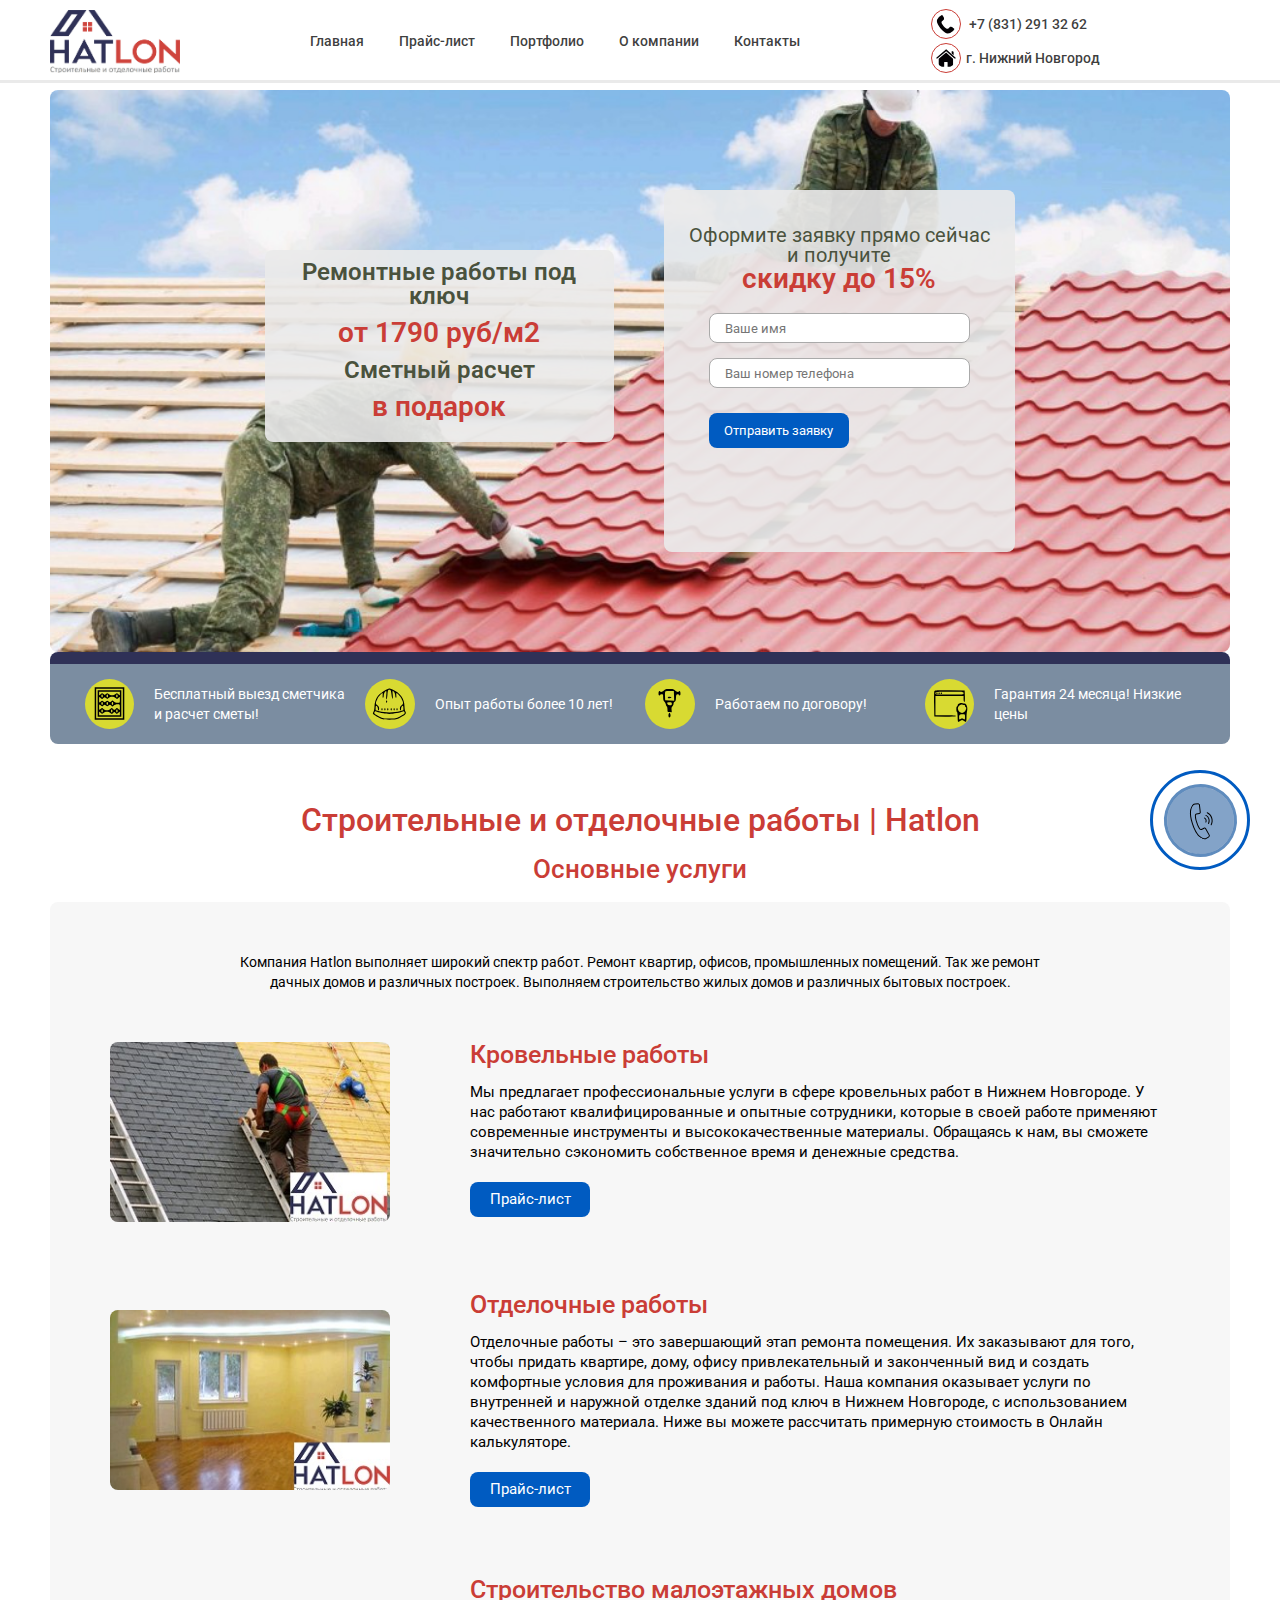
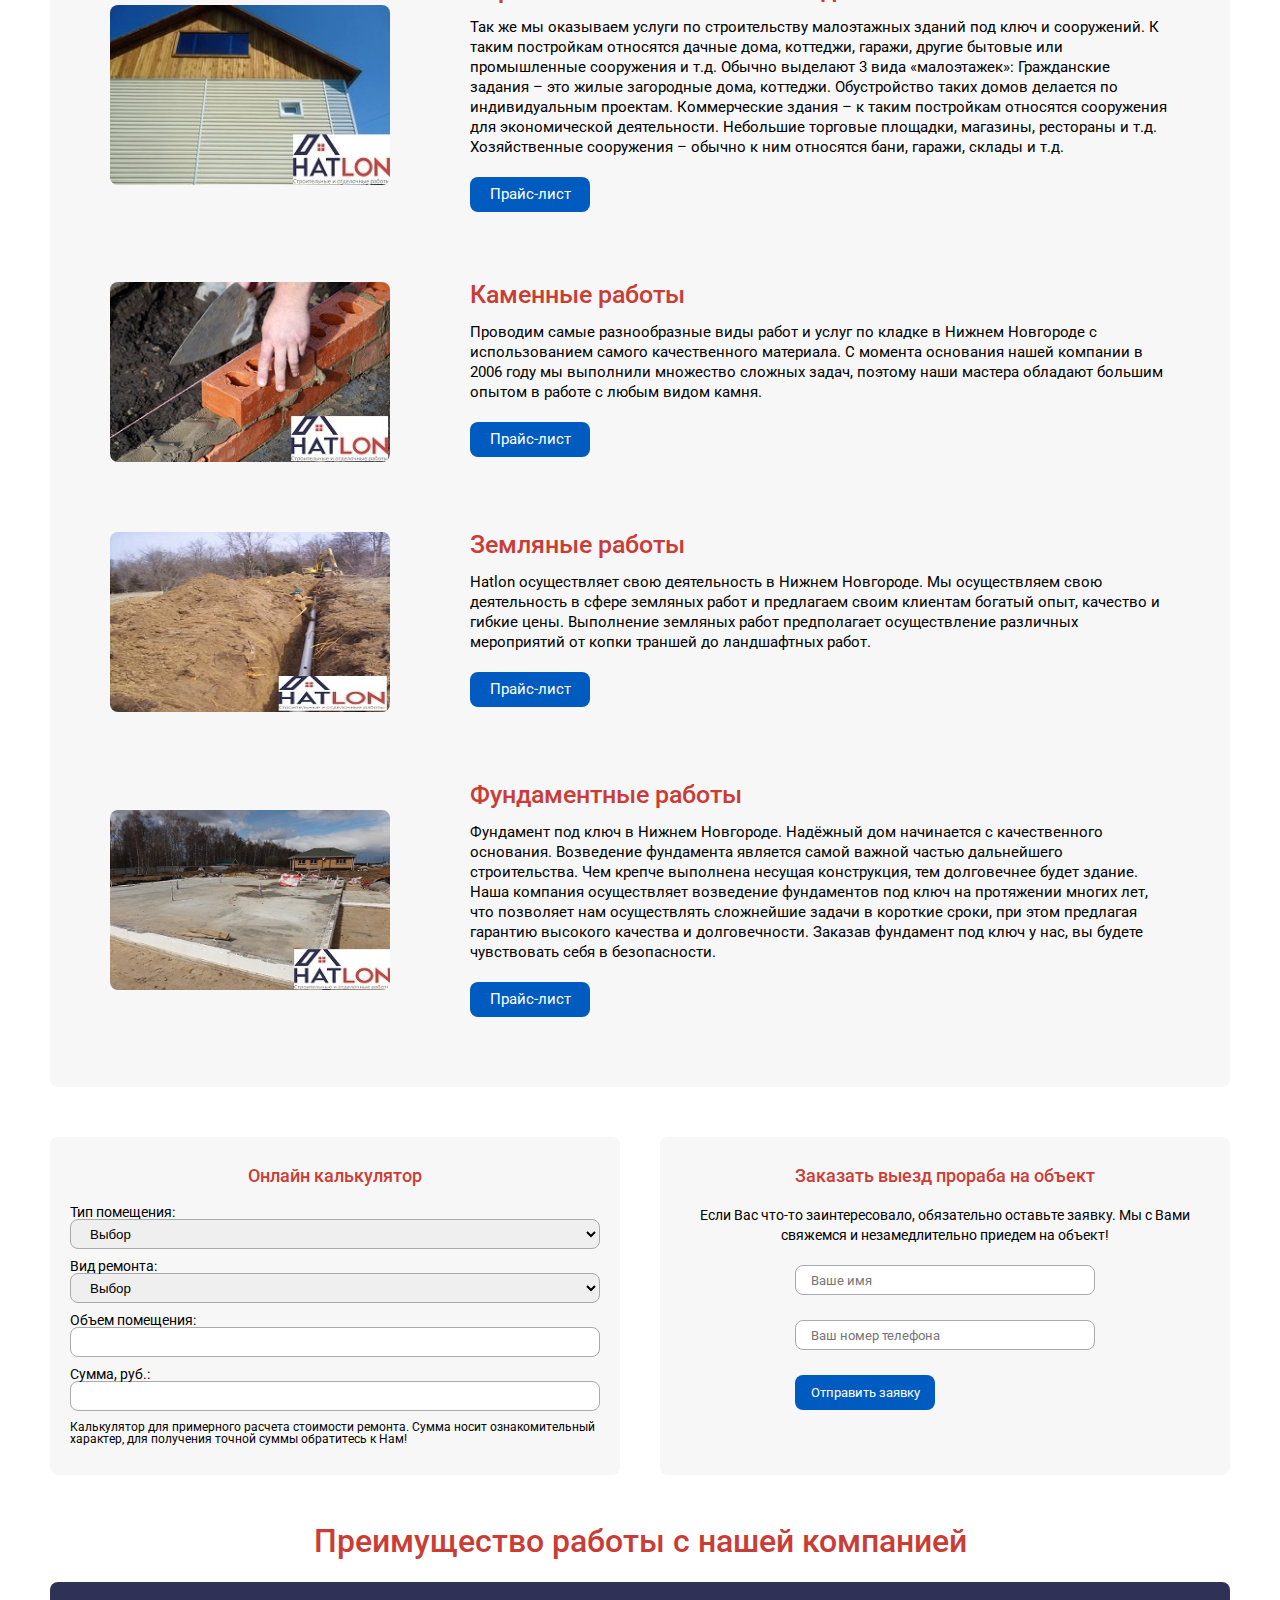
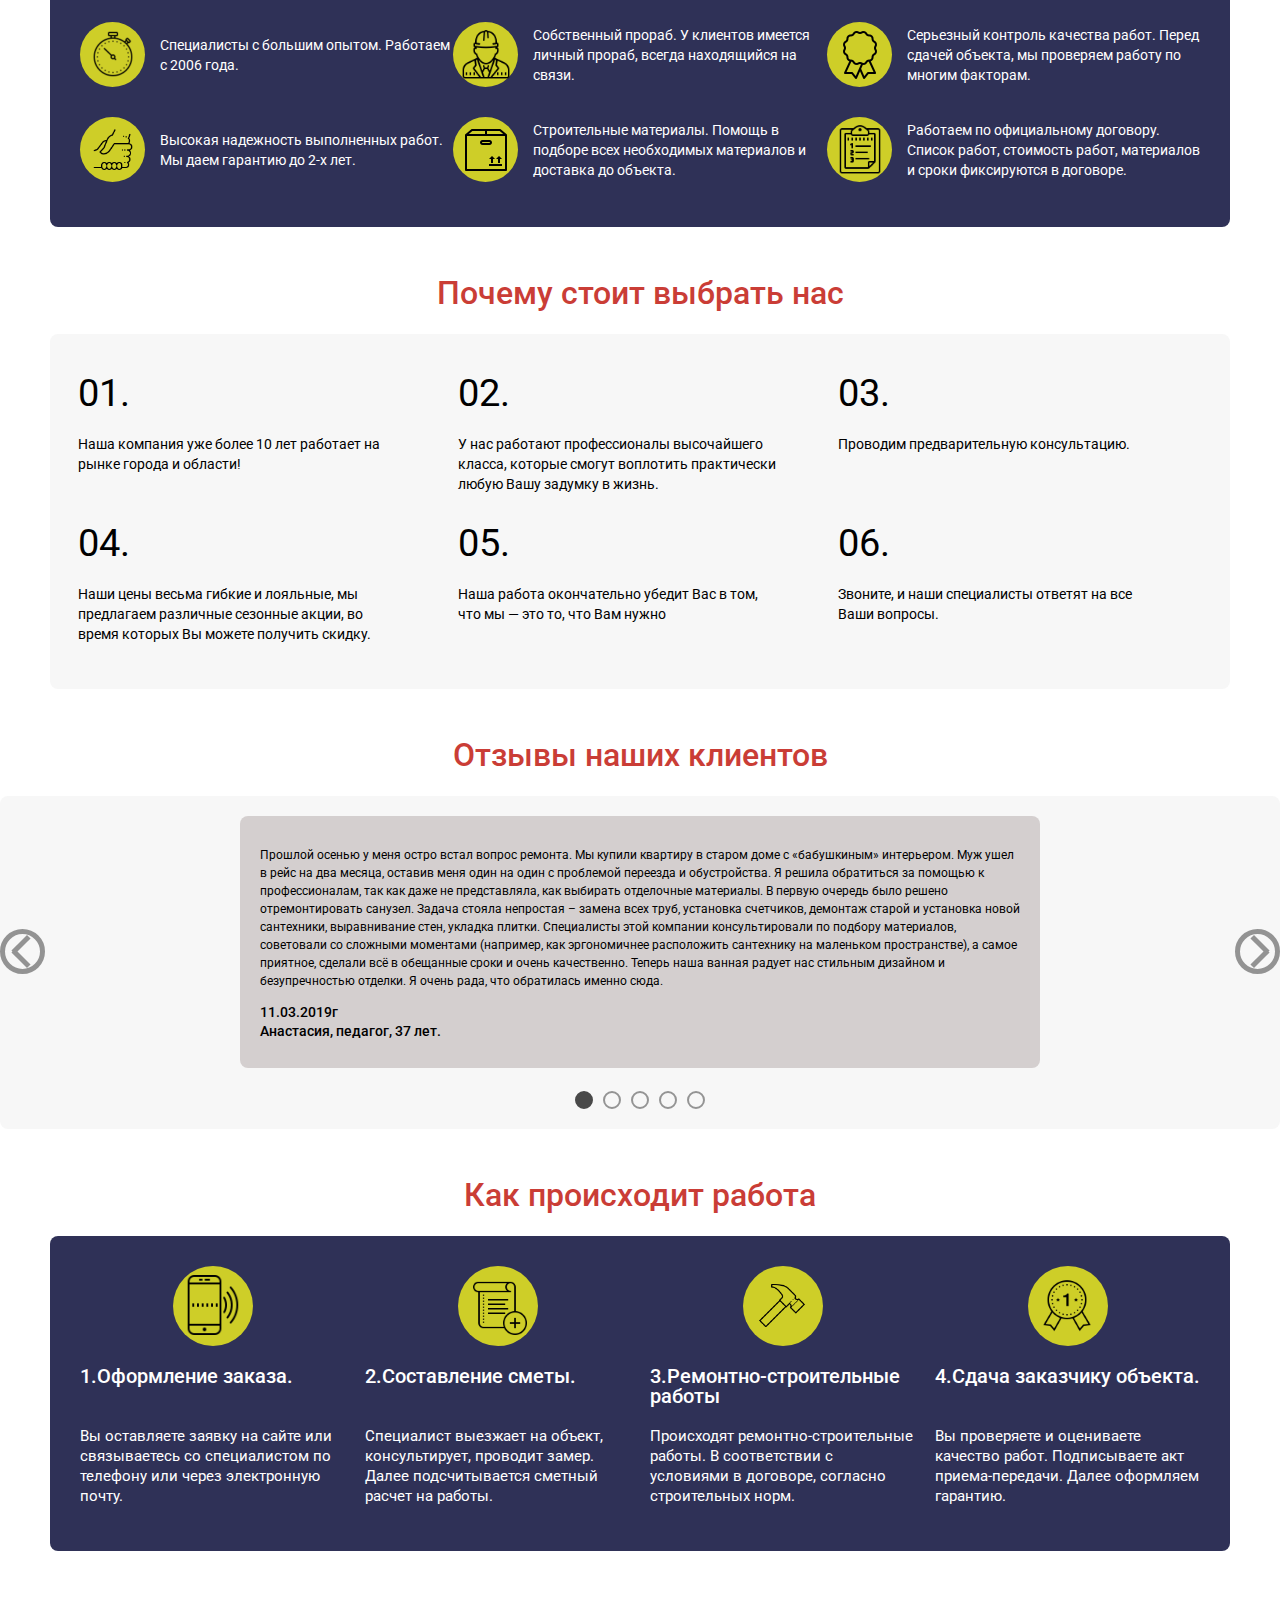
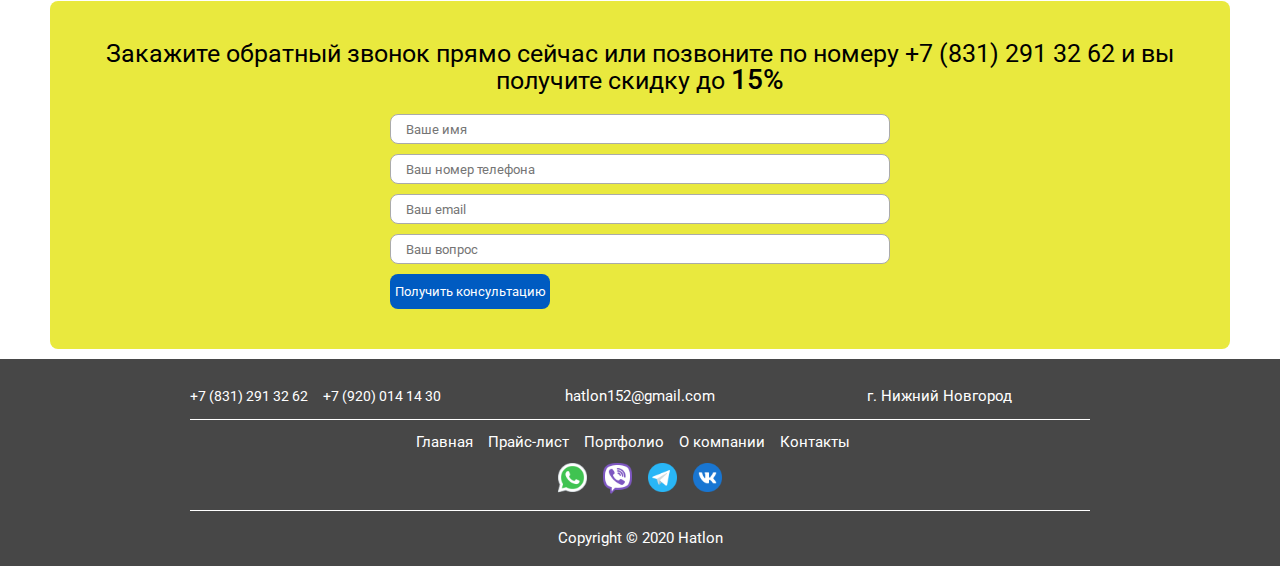
==== index.html @ 141a5c35 "new" ====
<!DOCTYPE html>
<html lang="ru">
	<head>
		<title></title>
		<meta charset="utf-8">
		<meta name="format-detection" content="telephone=no">
		<link rel="stylesheet" href="css/style.css" />
		<script type="text/javascript" src="js/script_index.js"></script>
		<meta name="viewport" content="width=device-width, initial-scale=1.0, maximum-scale=1.0, user-scalable=0">
	</head>	
	<body id="body">
		<div class="wrapper">
			<header class="header">
				<div class="container">
					<div class="header__body">
						<div class="header__logo">
							<a href="index.html"><img src="img/logo/logo.jpeg" alt="logo"></a>
						</div>
						<nav class="header__menu" id="menu">
							<ul class="header__list">
								<li class="header__link">
									<a class="hover link" href="/">Главная</a>
								</li>
								<li class="header__link">
									<a class="hover link" href="prays-list.html">Прайс-лист</a>
									<span class="header__arrow"></span>
									<div class="header__sub-list">
										<ul class="header__sub-menu">
											<li>
												<a class="hover header__sub-link link" href="">Отделочные работы</a>
											</li>
											<li>
												<a class="hover header__sub-link link" href="">Кровельные работы</a>
											</li>
											<li>
												<a class="hover header__sub-link link" href="">Земляные работы</a>
											</li>
											<li>
												<a class="hover header__sub-link link" href="fundamentnyie-rabotyi.html">Фундаментные работы</a>
											</li>
											<li>
												<a class="hover header__sub-link link" href="">Каменные работы</a>
											</li>
											<li>
												<a class="hover header__sub-link link" href="">Строительство малоэтажных домов</a>
											</li>
										</ul>
									</div>
								</li>
								<li class="header__link">
									<a class="hover link" href="#">Портфолио</a>
								</li>
								<li class="header__link">
									<a class="hover link" href="o-kompanii.html">О компании</a>
								</li>
								<li class="header__link">
									<a class="hover link" href="kontaktyi.html">Контакты</a>
								</li>
							</ul>
						</nav>
						<div class="header__contact">
							<div class="header__tel">
								<a href="tel:+7 831 291 32 62"><img src="img/icons/header/tel.svg" alt=""></a>
								<a class="hover" href="tel:+7 831 291 32 62">+7 (831) 291 32 62</a>
							</div>
							<div class="header__address">
								<img src="img/icons/header/home.svg" alt="">
								<address class="hover">г. Нижний Новгород</address>
							</div>
						</div>
						<div class="header__burger" id="burger">
							<span></span>
						</div>
					</div>
				</div>
			</header>
			<section class="promo">
				<div class="container">
					<div class="promo__content" id="show">
						<div class="promo__body">
							<div class="promo__text">
								<h3>Ремонтные работы под ключ <br><span>от 1790 руб/м2</span> <br> Сметный расчет <br><span>в подарок</span></h3>
							</div>
							<div class="promo__form">
								<div class="form__title">
									<h3>
										Оформите заявку прямо сейчас и получите<br> <span>скидку до 15%</span>
									</h3>
								</div>
								<form action="#" class="form__body">
									<input type="text" class="form__name" placeholder="Ваше имя">
									<input type="tell" class="form__tell" placeholder="Ваш номер телефона">
									<button class="form__btn">Отправить заявку</button>
								</form>
							</div>
						</div>
					</div>
					<div class="promo__bottom">
						<div class="promo__item">
							<div class="promo__icon">
								<img src="img/header/02.svg" alt="">
							</div>
							<div class="promo__description">
								<p>Бесплатный выезд сметчика и расчет сметы!</p>
							</div>
						</div>
						<div class="promo__item">
							<div class="promo__icon">
								<img src="img/header/03.svg" alt="">
							</div>
							<div class="promo__description">
								<p>Опыт работы более 10 лет!</p>
							</div>
						</div>
						<div class="promo__item">
							<div class="promo__icon">
								<img src="img/header/04.svg" alt="">
							</div>
							<div class="promo__description">
								<p>Работаем по договору!</p>
							</div>
						</div>
						<div class="promo__item">
							<div class="promo__icon">
								<img src="img/header/05.svg" alt="">
							</div>
							<div class="promo__description">
								<p>Гарантия 24 месяца! Низкие цены</p>
							</div>
						</div>
					</div>
				</div>
			</section>
			<div class="сallBack" id="сallBack">
				<div class="callBack__body" id="сallBackBody">
					<img src="img/call.svg" alt="">
				</div>
				<form class="сallBack__form" action="">
					<label for="сallBack__name">Ваше имя</label>
					<input id="сallBack__name" type="text" placeholder="Имя">
					<label for="сallBack__phone">Ваше имя</label>
					<input id="сallBack__phone" type="number" placeholder="+7 (000) 000-00-00">
					<button class="сallBack__btn">Заказать звонок</button>
				</form>
			</div>					<section class="services">
						<div class="container">
							<div class="services__title-h1">
								<h1 class="title">Строительные и отделочные работы | Hatlon</h1>
							</div>
							<div class="services__title">
								<a href="#">
									<h2 class="title">Основные услуги</h2>
								</a>
							</div>
							<div class="services__content">
								<p class="services__text">Компания Hatlon выполняет широкий спектр работ. Ремонт квартир, офисов, промышленных помещений. Так же ремонт дачных
									домов и различных построек. Выполняем строительство жилых домов и различных бытовых построек.</p>
								
								<div class="services__item">
									<div class="services-item__image">
										<a href=""><img src="img/services/01.png" alt="img"></a>
									</div>
									<div class="services-item__body">
										<div class="services-item__title">
											<a href="#">
												<h3 class="title">Кровельные работы</h3>
											</a>
										</div>
										<div class="services-item__text">
											<p>Мы предлагает профессиональные услуги в сфере кровельных работ в Нижнем Новгороде. У нас работают квалифицированные и
											опытные сотрудники, которые в своей работе применяют современные инструменты и высококачественные материалы. Обращаясь к
											нам, вы сможете значительно сэкономить собственное время и денежные средства.</p>
										</div>
										<div class="services-item__link">
											<a href="#">Прайс-лист</a>
										</div>
									</div>
								</div>
								<div class="services__item">
									<div class="services-item__image">
										<a href=""><img src="img/services/02.png" alt="img"></a>
									</div>
									<div class="services-item__body">
										<div class="services-item__title">
											<a href="#">
												<h3 class="title">Отделочные работы</h3>
											</a>
										</div>
										<div class="services-item__text">
											<p>Отделочные работы – это завершающий этап ремонта помещения. Их заказывают для того, чтобы придать квартире, дому, офису
											привлекательный и законченный вид и создать комфортные условия для проживания и работы. Наша компания оказывает услуги
											по внутренней и наружной отделке зданий под ключ в Нижнем Новгороде, с использованием качественного материала. Ниже вы
											можете рассчитать примерную стоимость в Онлайн калькуляторе.</p>
										</div>
										<div class="services-item__link">
											<a href="#">Прайс-лист</a>
										</div>
									</div>
								</div>
								<div class="services__item">
									<div class="services-item__image">
										<a href=""><img src="img/services/03.png" alt="img"></a>
									</div>
									<div class="services-item__body">
										<div class="services-item__title">
											<a href="#">
												<h3 class="title">Строительство малоэтажных домов</h3>
											</a>
										</div>
										<div class="services-item__text">
											<p>Так же мы оказываем услуги по строительству малоэтажных зданий под ключ и сооружений. К таким постройкам относятся
											дачные дома, коттеджи, гаражи, другие бытовые или промышленные сооружения и т.д. Обычно выделают 3 вида «малоэтажек»:
											
											Гражданские задания – это жилые загородные дома, коттеджи. Обустройство таких домов делается по индивидуальным проектам.
											Коммерческие здания – к таким постройкам относятся сооружения для экономической деятельности. Небольшие торговые
											площадки, магазины, рестораны и т.д.
											Хозяйственные сооружения – обычно к ним относятся бани, гаражи, склады и т.д.</p>
										</div>
										<div class="services-item__link">
											<a href="#">Прайс-лист</a>
										</div>
									</div>
								</div>
								<div class="services__item">
									<div class="services-item__image">
										<a href=""><img src="img/services/04.png" alt="img"></a>
									</div>
									<div class="services-item__body">
										<div class="services-item__title">
											<a href="#">
												<h3 class="title">Каменные работы</h3>
											</a>
										</div>
										<div class="services-item__text">
											<p>Проводим самые разнообразные виды работ и услуг по кладке в Нижнем Новгороде с использованием самого качественного
											материала. С момента основания нашей компании в 2006 году мы выполнили множество сложных задач, поэтому наши мастера
											обладают большим опытом в работе с любым видом камня.</p>
										</div>
										<div class="services-item__link">
											<a href="#">Прайс-лист</a>
										</div>
									</div>
								</div>
								<div class="services__item">
									<div class="services-item__image">
										<a href=""><img src="img/services/05.png" alt="img"></a>
									</div>
									<div class="services-item__body">
										<div class="services-item__title">
											<a href="#">
												<h3 class="title">Земляные работы</h3>
											</a>
										</div>
										<div class="services-item__text">
											<p>Hatlon осуществляет свою деятельность в Нижнем Новгороде. Мы осуществляем свою деятельность в сфере земляных работ и
											предлагаем своим клиентам богатый опыт, качество и гибкие цены. Выполнение земляных работ предполагает осуществление
											различных мероприятий от копки траншей до ландшафтных работ.</p>
										</div>
										<div class="services-item__link">
											<a href="#">Прайс-лист</a>
										</div>
									</div>
								</div>
								<div class="services__item">
									<div class="services-item__image">
										<a href=""><img src="img/services/06.png" alt="img"></a>
									</div>
									<div class="services-item__body">
										<div class="services-item__title">
											<a href="#">
												<h3 class="title">Фундаментные работы</h3>
											</a>
										</div>
										<div class="services-item__text">
											<p>Фундамент под ключ в Нижнем Новгороде. Надёжный дом начинается с качественного основания. Возведение фундамента является
											самой важной частью дальнейшего строительства. Чем крепче выполнена несущая конструкция, тем долговечнее будет здание.
											Наша компания осуществляет возведение фундаментов под ключ на протяжении многих лет, что позволяет нам осуществлять
											сложнейшие задачи в короткие сроки, при этом предлагая гарантию высокого качества и долговечности. Заказав фундамент под
											ключ у нас, вы будете чувствовать себя в безопасности.</p>
										</div>
										<div class="services-item__link">
											<a href="#">Прайс-лист</a>
										</div>
									</div>
								</div>
							</div>
						</div>
					</section>
					<section class="calculator">
						<div class="container">
							<div class="calculator__container">
								<div class="calculator__calc">
									<div class="calc__title">
										<h4 class="title">Онлайн калькулятор</h4>
									</div>
									<label for="room">Тип помещения:</label>
									<select class="calc__select" id="room">
										<option value="0" vt='Выбор' data-i='0'>Выбор</option>
										<option value="80" vt='Офис' data-i='1'>Офис</option>
										<option value="100" vt='Новостройка' data-i='2'>Новостройка</option>
										<option value="90" vt='Коттедж' data-i='3'>Коттедж</option>
										<option value="130" vt='Вторичный рынок' data-i='4'>Вторичный рынок</option>
									</select>
									<label for="repair">Вид ремонта:</label>
									<select class="calc__select" id="repair">
										<option value="0" vt='Выбор' data-i='0'>Выбор</option>
										<option value="4500" vt='Капитальный' data-i='1'>Капитальный</option>
										<option value="3000" vt='Косметический' data-i='2'>Косметический</option>
									</select>
									<label for="volume">Объем помещения:</label>
									<input class="calc__input" type="number" id="volume">
									<label for="sum">Сумма, руб.:</label>
									<input class="calc__input" type="number" id="sum" readonly>
									<p class="calc__text">Калькулятор для примерного расчета стоимости ремонта. Сумма носит ознакомительный характер, для получения точной
										суммы
										обратитесь к Нам!</p>
								</div>
								<div class="calculator__form">
									<div class="calculator__title">
										<h4 class="title">Заказать выезд прораба на объект</h4>
									</div>
									<p>Если Вас что-то заинтересовало, обязательно оставьте заявку. Мы с Вами свяжемся и незамедлительно приедем на
										объект!</p>
									<form class="calculator__body">
										<input type="text" class="calculator__input-name" placeholder="Ваше имя">
										<input type="text" class="calculator__input-nom" placeholder="Ваш номер телефона">
										<button class="calculator__btn">Отправить заявку</button>
									</form>
								</div>
							</div>
						</div>
					</section>
					<section class="advantages">
						<div class="container">
							<div class="advantages__title">
								<h2 class="title">Преимущество работы с нашей компанией</h2>
							</div>
							<div class="advantages__body">
								<div class="advantages__icon">
									<div class="advantages__image">
										<img src="img/advantages/01.png" alt="">
									</div>
									<div class="advantages__text">
										<p>Специалисты с большим опытом. Работаем с 2006 года.</p>
									</div>
								</div>
								<div class="advantages__icon">
									<div class="advantages__image">
										<img src="img/advantages/02.png" alt="">
									</div>
									<div class="advantages__text">
										<p>Собственный прораб. У клиентов имеется личный прораб, всегда находящийся на связи.</p>
									</div>
								</div>
								<div class="advantages__icon">
									<div class="advantages__image">
										<img src="img/advantages/03.png" alt="">
									</div>
									<div class="advantages__text">
										<p>Серьезный контроль качества работ. Перед сдачей объекта, мы проверяем работу по многим факторам.</p>
									</div>
								</div>
								<div class="advantages__icon">
									<div class="advantages__image">
										<img src="img/advantages/04.png" alt="">
									</div>
									<div class="advantages__text">
										<p>Высокая надежность выполненных работ. Мы даем гарантию до 2-х лет.</p>
									</div>
								</div>
								<div class="advantages__icon">
									<div class="advantages__image">
										<img src="img/advantages/05.png" alt="">
									</div>
									<div class="advantages__text">
										<p>Строительные материалы. Помощь в подборе всех необходимых материалов и доставка до объекта.</p>
									</div>
								</div>
								<div class="advantages__icon">
									<div class="advantages__image">
										<img src="img/advantages/06.png" alt="">
									</div>
									<div class="advantages__text">
										<p>Работаем по официальному договору. Список работ, стоимость работ, материалов и сроки фиксируются в договоре.</p>
									</div>
								</div>
							</div>
						</div>
					</section>
					<section class="whyAreWe">
						<div class="container">
							<div class="whyAreWe__title">
								<h2 class="title">Почему стоит выбрать нас</h2>
							</div>
							<div class="whyAreWe__body">
								<div class="whyAreWe__icon">
									<div class="whyAreWe__nomber">
										<span>01.</span>
									</div>
									<div class="whyAreWe__text">
										<p>Наша компания уже более 10 лет работает на рынке города и области!</p>
									</div>
								</div>
								<div class="whyAreWe__icon">
									<div class="whyAreWe__nomber">
										<span>02.</span>
									</div>
									<div class="whyAreWe__text">
										<p>У нас работают профессионалы высочайшего класса, которые смогут воплотить практически любую Вашу задумку в жизнь.</p>
									</div>
								</div>
								<div class="whyAreWe__icon">
									<div class="whyAreWe__nomber">
										<span>03.</span>
									</div>
									<div class="whyAreWe__text">
										<p>Проводим предварительную консультацию.</p>
									</div>
								</div>
								<div class="whyAreWe__icon">
									<div class="whyAreWe__nomber">
										<span>04.</span>
									</div>
									<div class="whyAreWe__text">
										<p>Наши цены весьма гибкие и лояльные, мы предлагаем различные сезонные акции, во время которых Вы можете получить скидку.</p>
									</div>
								</div>
								<div class="whyAreWe__icon">
									<div class="whyAreWe__nomber">
										<span>05.</span>
									</div>
									<div class="whyAreWe__text">
										<p>Наша работа окончательно убедит Вас в том, что мы — это то, что Вам нужно</p>
									</div>
								</div>
								<div class="whyAreWe__icon">
									<div class="whyAreWe__nomber">
										<span>06.</span>
									</div>
									<div class="whyAreWe__text">
										<p>Звоните, и наши специалисты ответят на все Ваши вопросы.</p>
									</div>
								</div>
							</div>
						</div>
					</section>
					<section class="reviews">
						<div class="reviews__title">
							<h2 class="title">Отзывы наших клиентов</h2>
						</div>
						<div class="reviews__body">
							<div class="reviews__btn-left">
								<span></span>
							</div>
							<div class="reviews__btn-right">
								<span></span>
							</div>
							<div class="reviews__slider">
								<div class="reviews__line">
									<div class="reviews__slide">
										<div class="reviews__item">
											<p class="reviews__text">Прошлой осенью у меня остро встал вопрос ремонта. Мы купили квартиру в старом доме с
												«бабушкиным» интерьером. Муж ушел в
												рейс на два месяца, оставив меня один на один с проблемой переезда и обустройства. Я решила обратиться за
												помощью к
												профессионалам, так как даже не представляла, как выбирать отделочные материалы. В первую очередь было решено
												отремонтировать санузел. Задача стояла непростая – замена всех труб, установка счетчиков, демонтаж старой и
												установка
												новой сантехники, выравнивание стен, укладка плитки. Специалисты этой компании консультировали по подбору
												материалов,
												советовали со сложными моментами (например, как эргономичнее расположить сантехнику на маленьком пространстве),
												а самое
												приятное, сделали всё в обещанные сроки и очень качественно. Теперь наша ванная радует нас стильным дизайном и
												безупречностью отделки. Я очень рада, что обратилась именно сюда.
											</p>
											<time>11.03.2019г</time>
											<p class="reviews__signature">
												Анастасия, педагог, 37 лет.
											</p>
										</div>
									</div>
									<div class="reviews__slide">
										<div class="reviews__item">
											<p class="reviews__text">У меня не хватает времени заниматься приусадебным участком, долгое время он стоял
												запущенным. Нужно было расчистить
												территорию от старого кустарника, выложить дорожки тротуарной плиткой, облагородить площадку перед крыльцом.
												Знакомый
												посоветовал компанию, которая предлагала ландшафтные работы любой сложности. Помимо работ на участке, мне
												предложили
												ремонт крыльца и террасы. Цена была приемлема, я согласился. В целом, всё сделали неплохо. Есть небольшие
												недочеты
												именно по ландшафтным работам, возможно, это связано со сложностью территории – очень неровная поверхность,
												много старых
												насаждений.
											</p>
											<time>20.06.2018г</time>
											<p class="reviews__signature">
												Иван, предприниматель, 48 лет.
											</p>
										</div>
									</div>
									<div class="reviews__slide">
										<div class="reviews__item">
											<p class="reviews__text">Мне нравится сотрудничать с Вашей фирмой. Обращался не один раз по поводу отделки стен в
												офисах моей компании. А недавно
												заказал ремонт фасада одного из зданий. Нужно было произвести утепление и облицовку декоративным кирпичом.
												Порадовало
												соотношение цена/качество. Сроки были соблюдены. Строители – профессионалы своего дела, обладают необходимой
												квалификацией. Менеджеры индивидуально подходят к запросам клиента. Всегда были на связи для обсуждения текущих
												вопросов, с пониманием отнеслись к просьбе сократить срок сдачи объекта, сделали для этого всё возможное.
												Спасибо!
											</p>
											<time>07.11.2018г</time>
											<p class="reviews__signature">
												Евгений, владелец автосервиса.
											</p>
										</div>
									</div>
									<div class="reviews__slide">
										<div class="reviews__item">
											<p class="reviews__text">Обращался в компанию для постройки бани в загородном доме. Задача была построить с нуля
												баню площадью около 20 м2 с
												предбанником и парилкой, проложить коммуникации. Остальным занимался сам. Материалы были частично мои, частично
												закупала
												фирма. Сразу были предложены несколько вариантов – и по планировке, и по выбору материала. Так как я сам
												немного
												разбираюсь в подобных работах, легко находил общий язык со строителями. Меня порадовало, что к моим пожеланиям
												прислушивались, учли все нюансы по теплоизоляции и вытяжке. Работа выполнена профессионально. Если какие-то
												моменты не
												устраивали, своевременно всё исправлялось и дорабатывалось. Советую всем!
											</p>
											<time>29.05.2018г</time>
											<p class="reviews__signature">
												Андрей, инженер, 52 года.
											</p>
										</div>
									</div>
									<div class="reviews__slide">
										<div class="reviews__item">
											<p class="reviews__text">Обращался в компанию для постройки бани в загородном доме. Задача была построить с нуля
												баню площадью около 20 м2 с
												предбанником и парилкой, проложить коммуникации. Остальным занимался сам. Материалы были частично мои, частично
												закупала
												фирма. Сразу были предложены несколько вариантов – и по планировке, и по выбору материала. Так как я сам
												немного
												разбираюсь в подобных работах, легко находил общий язык со строителями. Меня порадовало, что к моим пожеланиям
												прислушивались, учли все нюансы по теплоизоляции и вытяжке. Работа выполнена профессионально. Если какие-то
												моменты не
												устраивали, своевременно всё исправлялось и дорабатывалось. Советую всем!
											</p>
											<time>29.05.2018г</time>
											<p class="reviews__signature">
												Андрей, инженер, 52 года.
											</p>
										</div>
									</div>
								</div>
								<div class="reviews__dots">
									<span id="0" class="reviews__dot"></span>
									<span id="1" class="reviews__dot"></span>
									<span id="2" class="reviews__dot"></span>
									<span id="3" class="reviews__dot"></span>
									<span id="4" class="reviews__dot"></span>
								</div>
							</div>
						</div>
					</section>
					<section class="work">
	<div class="container">
		<div class="work__title-h2">
			<h2 class="title">Как происходит работа</h2>
		</div>
		<div class="work__body">
			<div class="work__item">
				<div class="work__image">
					<img src="img/work/01.png" alt="">
				</div>
				<div class="work__title">
					<p>1.Оформление заказа.</p>
				</div>
				<div class="work__text">
					<p>Вы оставляете заявку на сайте или связываетесь со специалистом по телефону или через электронную
						почту.</p>
				</div>
			</div>
			<div class="work__item">
				<div class="work__image">
					<img src="img/work/02.png" alt="">
				</div>
				<div class="work__title">
					<p>2.Составление сметы.</p>
				</div>
				<div class="work__text">
					<p>Специалист выезжает на объект, консультирует, проводит замер. Далее подсчитывается сметный расчет на
						работы.
					</p>
				</div>
			</div>
			<div class="work__item">
				<div class="work__image">
					<img src="img/work/03.png" alt="">
				</div>
				<div class="work__title">
					<p>3.Ремонтно-строительные работы</p>
				</div>
				<div class="work__text">
					<p>Происходят ремонтно-строительные работы. В соответствии с условиями в договоре, согласно строительных
						норм.
					</p>
				</div>
			</div>
			<div class="work__item">
				<div class="work__image">
					<img src="img/work/04.png" alt="">
				</div>
				<div class="work__title">
					<p>4.Сдача заказчику объекта.</p>
				</div>
				<div class="work__text">
					<p>Вы проверяете и оцениваете качество работ. Подписываете акт приема-передачи. Далее оформляем гарантию.
					</p>
				</div>
			</div>
		</div>
	</div>
					</section>
					<section class="formSection">
						<div class="container">
							<div class="formSection__body">
								<div class="formSection__title">
									<h3>Закажите обратный звонок прямо сейчас или позвоните по номеру <a href="tel:+78312913262">+7 (831) 291 32 62</a> и вы получите скидку до <span>15%</span></h3>
								</div>
								<form class="formSection__form">
									<input type="text" class="formSection__name" placeholder="Ваше имя">
									<input type="text" class="formSection__phone" placeholder="Ваш номер телефона">
									<input type="text" class="formSection__mail" placeholder="Ваш email">
									<input type="text" class="formSection__text" placeholder="Ваш вопрос">
									<button class="formSection__btn">Получить консультацию</button>
								</form>
							</div>
						</div>
					</section>
			<footer class="footer">
				<div class="container">
					<div class="footer__container">
						<div class="footer__top">
							<div class="footer__contact">
								<div class="footer__tel">
									<a class="hover" href="tel:+78312913262">+7 (831) 291 32 62</a>
									<a class="hover" href="tel:+79200141430">+7 (920) 014 14 30</a>
								</div>
								<div class="footer__mail">
									<a class="hover" href="mailto:hatlon152@gmail.com">hatlon152@gmail.com</a>
								</div>
								<div class="footer__address">
									<address class="hover">г. Нижний Новгород</address>
								</div>
							</div>
						</div>
						<div class="footer__center">
							<nav class="footer__menu">
								<ul class="footer__list">
									<li class="footer__link">
										<a class="hover" href="/">Главная</a>
									</li>
									<li class="footer__link">
										<a class="hover" href="#">Прайс-лист</a>
									</li>
									<li class="footer__link">
										<a class="hover" href="#">Портфолио</a>
									</li>
									<li class="footer__link">
										<a class="hover" href="#">О компании</a>
									</li>
									<li class="footer__link">
										<a class="hover" href="#">Контакты</a>
									</li>
								</ul>
							</nav>
							<div class="footer__messengers">
								<a href="https://api.whatsapp.com/send?phone=79200171245"><img src="img/footer/wa.png" alt=""></a>
								<a href="viber://chat?number=89200171245"><img src="img/footer/viber.png" alt=""></a>
								<a href="tg://resolve?domain=Rm12437"><img src="img/footer/tel.png" alt=""></a>
								<a href="https://vk.com/hatlon152"><img src="img/footer/vk.png" alt=""></a>
							</div>
						</div>
						<div class="footer__copy">
							<p class="hover">Copyright © 2020 Hatlon</p>
						</div>
					</div>
				</div>
			</footer>
		</div>
	</body></html>
---- css/style.css ----
@charset "UTF-8";
@import url("https://fonts.googleapis.com/css2?family=Roboto:wght@400;500;700&display=swap");
.header {
  position: fixed;
  top: 0;
  left: 0;
  width: 100%;
  z-index: 10;
}
.header:after {
  content: "";
  background-color: #ffffff;
  position: absolute;
  display: block;
  width: 100%;
  height: 100%;
  top: 0;
  left: 0;
  border-bottom: 3px solid #eaeaea;
  z-index: 8;
}
.header__body {
  padding: 10px 0px;
  display: flex;
  align-items: center;
  justify-content: space-between;
  position: relative;
  z-index: 10;
}
.header__menu {
  position: relative;
  z-index: 10;
}
.header__logo {
  width: 130px;
  position: relative;
  z-index: 20;
}
.header__logo img {
  max-width: 100%;
}
.header__list {
  display: flex;
}
.header__link {
  position: relative;
  margin: 0px 35px 0px 0px;
}
.header__link a {
  color: #000000c5;
  font-weight: 500;
}
@media (max-width: 992px) {
  .header__link {
    margin: 0px 20px 0px 0px;
  }
}
.header__arrow {
  display: none;
  position: absolute;
  top: 10%;
  right: -25%;
  width: 0;
  height: 0;
  border-top: 8px solid #b9b9b9;
  border-left: 8px solid transparent;
  border-right: 8px solid transparent;
  transition: all 300ms ease-out 0ms;
}
.header__arrow.activeArrow {
  transition: all 300ms ease-out 0ms;
  top: -10px;
  transform: rotate(-180deg);
}
.header__sub-list {
  display: none;
  position: absolute;
  left: -70%;
  top: 10px;
  width: 280px;
  padding: 20px 0px 0px 0px;
}
.header__sub-list li {
  background-color: #fff;
  padding: 10px;
}
.header__sub-menu {
  border: 3px solid #b9b9b9;
  border-radius: 8px;
  overflow: hidden;
}
.header__sub-link {
  position: relative;
}
.header__contact {
  display: flex;
  flex-direction: column;
}
@media (max-width: 767.98px) {
  .header__contact {
    display: none;
  }
}
.header__tel {
  position: relative;
  margin: 0px 0px 20px 0px;
}
.header__tel a {
  display: inline-block;
  color: #000000c5;
  font-weight: 500;
}
@media (max-width: 992px) {
  .header__tel a {
    font-size: 12px;
  }
}
.header__tel img {
  position: absolute;
  top: -8px;
  left: -35px;
  max-width: 30px;
  border: 1px solid #ca3d36;
  padding: 4px;
  border-radius: 50%;
}
.header__address {
  position: relative;
}
.header__address address {
  display: inline-block;
  color: #000000c5;
  font-weight: 500;
  font-style: normal;
}
@media (max-width: 992px) {
  .header__address address {
    font-size: 12px;
  }
}
.header__address img {
  position: absolute;
  top: -8px;
  left: -35px;
  max-width: 30px;
  border: 1px solid #ca3d36;
  padding: 4px;
  border-radius: 50%;
}
@media (max-width: 767.98px) {
  .header__body {
    padding: 10px;
    position: relative;
    z-index: 20;
  }
  .header__burger {
    display: block;
    position: relative;
    width: 30px;
    height: 20px;
    position: relative;
    z-index: 3;
  }
  .header__burger:before {
    content: "";
    background-color: #252525;
    position: absolute;
    width: 100%;
    height: 2px;
    left: 0;
    top: 0;
    transition: all 0.3s ease 0s;
  }
  .header__burger:after {
    content: "";
    background-color: #252525;
    position: absolute;
    width: 100%;
    height: 2px;
    left: 0;
    bottom: 0;
    transition: all 0.3s ease 0s;
  }
  .header__burger span {
    position: absolute;
    background-color: #252525;
    left: 0;
    width: 100%;
    height: 2px;
    top: 9px;
    transition: all 0.3s ease 0s;
  }
  .header__logo {
    position: relative;
    left: 0;
    z-index: 10;
  }
  .header__menu {
    margin: 10px 0px 0px 0px;
    position: fixed;
    top: -150%;
    left: 0;
    width: 100%;
    height: 100%;
    transition: all 0.3s ease 0s;
    overflow: auto;
    background-color: #ffffff;
    padding: 70px 10px 20px 10px;
    transition: all 0.5s ease-out 0s;
    z-index: 1;
  }
  .header__menu.active {
    transition: all 0.5s ease-out 0s;
    top: 0;
  }
  .header__arrow {
    right: 120px;
    top: 12px;
    height: 40px;
    width: 40px;
    border-top: 20px solid #b9b9b9;
    border-left: 20px solid transparent;
    border-right: 20px solid transparent;
  }
}
@media (max-width: 767.98px) and (max-width: 479.98px) {
  .header__arrow {
    right: 70px;
  }
}
@media (max-width: 767.98px) {
  .header__sub-list {
    position: relative;
    left: 0;
    top: 0;
  }
}
@media (max-width: 767.98px) {
  .header__sub-menu {
    border: none;
    border-radius: 0px;
    overflow: hidden;
    border-top: 3px solid #eaeaea;
    border-bottom: 3px solid #eaeaea;
  }
  .header__sub-menu li {
    border-bottom: 1px solid #eaeaea;
    max-height: 50px;
  }
  .header__sub-menu li:last-child {
    border-bottom: none;
  }
}
@media (max-width: 767.98px) {
  .header__sub-list {
    width: 100%;
    padding: 20px 0px 0px 0px;
  }
}
@media (max-width: 767.98px) {
  .header__sub-link {
    font-size: 14px;
  }
}
@media (max-width: 767.98px) {
  .header__list {
    border-top: 3px solid #eaeaea;
    display: block;
    text-align: center;
  }
}
@media (max-width: 767.98px) {
  .header__link {
    margin: 25px 0px 0px 0px;
    font-size: 20px;
    line-height: 40px;
    font-weight: 400;
    color: #252525;
    border-bottom: 1px solid #eaeaea;
  }
  .header__link a {
    display: block;
    width: 100%;
  }
}
@media (max-width: 767.98px) {
  .header__burger.active:before {
    transform: rotate(45deg);
    top: 9px;
  }
  .header__burger.active:after {
    transform: rotate(-45deg);
    bottom: 9px;
  }
  .header__burger.active span {
    transform: scale(0);
  }
}

body.mouse .header__link:hover .header__sub-list {
  display: block;
}

body.touch .header__sub-list.open {
  display: block;
}

body.touch .header__arrow {
  display: block;
}

.promo {
  margin: 90px 0px 60px 0px;
}
@media (max-width: 767.98px) {
  .promo {
    margin: 90px 0px 20px 0px;
  }
}
.promo__content {
  border-radius: 8px;
}
.promo__body {
  margin: 0px auto;
  max-width: 750px;
  padding: 100px 0px;
  display: flex;
}
@media (max-width: 992px) {
  .promo__body {
    padding: 100px 20px;
  }
}
@media (max-width: 767.98px) {
  .promo__body {
    padding: 20px 10px;
    display: block;
  }
}
.promo__text {
  margin: 60px 50px 110px 0px;
  padding: 10px 5px;
  background-color: #eaeaeae7;
  font-size: 24px;
  font-weight: 600;
  flex: 0 1 50%;
  text-align: center;
  color: #4a523d;
  border-radius: 8px;
}
.promo__text span {
  line-height: 50px;
  font-size: 28px;
  color: #ca3d36;
}
@media (max-width: 767.98px) {
  .promo__text {
    margin: 0px auto 30px;
    font-size: 20px;
  }
  .promo__text span {
    font-size: 24px;
  }
}
.promo__form {
  background-color: #eaeaeae7;
  padding: 35px 25px;
  flex: 0 1 50%;
  border-radius: 8px;
}
@media (max-width: 767.98px) {
  .promo__form {
    padding: 10px 20px;
  }
}
.promo__bottom {
  display: flex;
  background-color: #7b8da1;
  border-top: 12px solid #2f3157;
  padding: 10px 30px;
  border-radius: 8px;
}
@media (max-width: 993px) {
  .promo__bottom {
    padding: 10px 15px;
  }
}
@media (max-width: 767.98px) {
  .promo__bottom {
    display: block;
    padding: 5px 15px;
  }
}
.promo__item {
  padding: 5px;
  flex: 0 1 25%;
  display: flex;
  align-items: center;
  transition: all 300ms ease-out 0ms;
}
.promo__item:last-child {
  margin: 0px;
}
.promo__item:hover {
  box-shadow: 0px 0px 2px 3px #aaaaaa;
  transition: all 300ms ease-out 0ms;
}
.promo__icon {
  width: 50px;
  height: 50px;
  background-color: #e6e621de;
  border-radius: 50%;
  padding: 6px;
}
.promo__icon img {
  width: 37px;
  height: 37px;
}
@media (max-width: 767.98px) {
  .promo__icon {
    width: 35px;
    height: 35px;
  }
  .promo__icon img {
    width: 25px;
    height: 25px;
  }
}
.promo__description {
  margin: 0px 0px 0px 20px;
  line-height: 20px;
  color: #ffffff;
}
@media (max-width: 993px) {
  .promo__description {
    margin: 0px 0px 0px 10px;
  }
}

.form__title {
  font-size: 20px;
  text-align: center;
  color: #4a523d;
}
.form__title span {
  font-size: 28px;
  font-weight: 600;
  color: #ca3d36;
}
@media (max-width: 767.98px) {
  .form__title {
    font-size: 16px;
  }
  .form__title span {
    font-size: 19px;
  }
}
.form__body {
  margin: 20px 0px 0px 0px;
  padding: 0px 20px;
}
@media (max-width: 767.98px) {
  .form__body {
    margin: 10px 0px 0px 0px;
  }
}
.form__name {
  display: block;
  margin: 0px 0px 15px 0px;
  width: 100%;
  height: 30px;
  border: 1px solid #aaaaaa;
  border-radius: 8px;
  padding: 0px 15px;
  transition: all 0.5s ease 0s;
}
.form__name:focus {
  transition: all 0.5s ease 0s;
  box-shadow: 2px 2px 5px 1px #005bc1;
}
@media (max-width: 767.98px) {
  .form__name {
    margin: 0px 0px 7px 0px;
  }
}
.form__tell {
  display: block;
  margin: 0px 0px 25px 0px;
  width: 100%;
  height: 30px;
  border: 1px solid #aaaaaa;
  border-radius: 8px;
  padding: 0px 15px;
  transition: all 0.5s ease 0s;
}
.form__tell:focus {
  transition: all 0.5s ease 0s;
  box-shadow: 2px 2px 5px 1px #005bc1;
}
@media (max-width: 767.98px) {
  .form__tell {
    margin: 0px 0px 7px 0px;
  }
}
.form__btn {
  display: block;
  height: 35px;
  width: 140px;
  background-color: #005bc1;
  border-radius: 8px;
  color: #ffffff;
  transition: all 0.5s ease 0s;
}
.form__btn:hover {
  background: #0072ff;
  transition: all 0.5s ease 0s;
}
@media (max-width: 767.98px) {
  .form__btn {
    height: 30px;
    width: 100px;
    font-size: 10px;
  }
}

.сallBack {
  position: fixed;
  display: flex;
  align-items: center;
  justify-content: center;
  bottom: 30px;
  right: 30px;
  width: 100px;
  height: 100px;
  border-radius: 50%;
  border: 3px solid #005bc1;
  z-index: 40;
  cursor: pointer;
}
.сallBack__form {
  position: absolute;
  display: none;
  top: -210px;
  left: -130px;
  background-color: #eaeaea;
  padding: 20px;
  border-radius: 8px;
  border: 2px solid #bbbaba;
}
.сallBack__form.activeCallBack {
  display: block;
}
.сallBack__form input {
  display: block;
  margin: 0px 0px 15px 0px;
  width: 100%;
  height: 30px;
  border: 1px solid #aaaaaa;
  border-radius: 8px;
  padding: 0px 5px;
  transition: all 0.5s ease 0s;
}
.сallBack__form input:focus {
  transition: all 0.5s ease 0s;
  box-shadow: 2px 2px 5px 1px #005bc1;
}
.сallBack__btn {
  display: block;
  height: 35px;
  width: 140px;
  background-color: #005bc1;
  border-radius: 8px;
  color: #ffffff;
  transition: all 0.5s ease 0s;
}
.сallBack__btn:hover {
  background: #0072ff;
  transition: all 0.5s ease 0s;
}
@media (max-width: 767.98px) {
  .сallBack__btn {
    height: 30px;
    width: 100px;
    font-size: 10px;
  }
}

.callBack__body {
  position: absolute;
  display: flex;
  justify-content: center;
  align-items: center;
  width: 60px;
  height: 60px;
  border-radius: 50%;
  background-color: #dadadb;
  border: 3px solid #5f8cbe;
  padding: 8px;
  z-index: 16;
  transition: background-color 0.5s ease 0s;
}
.callBack__body img {
  position: absolute;
  z-index: 3;
  width: 30px;
  transition: all 0.5s ease 0s;
}
.callBack__body:before {
  content: "";
  position: absolute;
  left: 0;
  top: 0;
  border-radius: 50%;
  display: block;
  width: 100%;
  height: 100%;
  background-color: #0050ac;
  z-index: 1;
  opacity: 0.4;
}
.callBack__body:hover {
  background-color: #adadbe;
  transition: background-color 0.5s ease 0s;
}
.callBack__body:hover img {
  width: 35px;
  transition: all 0.5s ease 0s;
}

.formSection {
  margin: 50px 0px 0px 0px;
}
@media (max-width: 767.98px) {
  .formSection {
    margin: 25px 0px 0px 0px;
  }
}
.formSection__body {
  background-color: #e6e621de;
  border-radius: 8px;
  padding: 40px 20px;
}
@media (max-width: 767.98px) {
  .formSection__body {
    padding: 15px 10px;
  }
}
.formSection__title {
  display: block;
  text-align: center;
  font-size: 25px;
}
.formSection__title a {
  color: #000;
}
.formSection__title a:hover {
  color: #ca3d36;
}
.formSection__title span {
  font-size: 28px;
  font-weight: 500;
}
@media (max-width: 767.98px) {
  .formSection__title span {
    font-size: 22px;
  }
}
@media (max-width: 767.98px) {
  .formSection__title {
    font-size: 20px;
  }
}
.formSection__form {
  max-width: 500px;
  margin: 20px auto 0px auto;
}
.formSection__name {
  display: block;
  margin: 0px 0px 10px 0px;
  width: 100%;
  height: 30px;
  border: 1px solid #aaaaaa;
  border-radius: 8px;
  padding: 0px 15px;
  transition: all 0.5s ease 0s;
}
.formSection__name:focus {
  transition: all 0.5s ease 0s;
  box-shadow: 2px 2px 5px 1px #005bc1;
}
.formSection__phone {
  display: block;
  margin: 0px 0px 10px 0px;
  width: 100%;
  height: 30px;
  border: 1px solid #aaaaaa;
  border-radius: 8px;
  padding: 0px 15px;
  transition: all 0.5s ease 0s;
}
.formSection__phone:focus {
  transition: all 0.5s ease 0s;
  box-shadow: 2px 2px 5px 1px #005bc1;
}
.formSection__mail {
  display: block;
  margin: 0px 0px 10px 0px;
  width: 100%;
  height: 30px;
  border: 1px solid #aaaaaa;
  border-radius: 8px;
  padding: 0px 15px;
  transition: all 0.5s ease 0s;
}
.formSection__mail:focus {
  transition: all 0.5s ease 0s;
  box-shadow: 2px 2px 5px 1px #005bc1;
}
.formSection__text {
  display: block;
  margin: 0px 0px 10px 0px;
  width: 100%;
  height: 30px;
  border: 1px solid #aaaaaa;
  border-radius: 8px;
  padding: 0px 15px;
  transition: all 0.5s ease 0s;
}
.formSection__text:focus {
  transition: all 0.5s ease 0s;
  box-shadow: 2px 2px 5px 1px #005bc1;
}
.formSection__btn {
  display: block;
  height: 35px;
  width: 160px;
  background-color: #005bc1;
  border-radius: 8px;
  color: #ffffff;
  transition: all 0.5s ease 0s;
}
.formSection__btn:hover {
  background: #0072ff;
  transition: all 0.5s ease 0s;
}
@media (max-width: 767.98px) {
  .formSection__btn {
    height: 30px;
    width: 130px;
    font-size: 10px;
  }
}

.footer {
  background-color: #474747;
  margin: 10px 0px 0px 0px;
}
.footer__container {
  max-width: 900px;
  margin: 0 auto;
}
.footer__top {
  padding: 30px 0px 15px 0px;
  border-bottom: 1px solid #fff;
}
.footer__contact {
  display: flex;
}
@media (max-width: 767.98px) {
  .footer__contact {
    flex-direction: column;
    align-items: center;
  }
}
.footer__tel {
  flex: 0 1 33.333%;
  display: flex;
  justify-content: left;
}
.footer__tel a {
  margin: 0px 15px 0px 0px;
  font-size: 14px;
  color: #ffffff;
}
.footer__tel a:last-child {
  margin: 0px;
}
@media (max-width: 767.98px) {
  .footer__tel {
    margin: 0px 0px 10px 0px;
  }
}
.footer__mail {
  flex: 0 1 33.333%;
  display: flex;
  justify-content: center;
}
.footer__mail a {
  font-size: 15px;
  color: #ffffff;
}
@media (max-width: 767.98px) {
  .footer__mail {
    margin: 0px 0px 10px 0px;
  }
}
.footer__address {
  flex: 0 1 33.333%;
  display: flex;
  justify-content: center;
}
.footer__address address {
  font-size: 15px;
  color: #ffffff;
  font-style: normal;
}
.footer__center {
  padding: 15px 0px;
  border-bottom: 1px solid #fff;
}
.footer__menu {
  display: flex;
  justify-content: center;
  margin: 0px 0px 10px 0px;
}
.footer__list {
  display: flex;
}
@media (max-width: 479.98px) {
  .footer__list {
    flex-direction: column;
  }
}
.footer__link a {
  margin: 0px 15px 0px 0px;
  font-size: 15px;
  color: #ffffff;
}
@media (max-width: 479.98px) {
  .footer__link {
    margin: 0px 0px 10px 0px;
  }
}
.footer__messengers {
  display: flex;
  justify-content: center;
}
.footer__messengers img {
  margin: 0px 5px;
  max-width: 35px;
}
.footer__copy {
  padding: 20px 0px;
  text-align: center;
  color: #ffffff;
  font-size: 15px;
}

.kontaktyi__title {
  font-size: 32px;
  text-align: center;
  margin: 0px 0px 20px 0px;
}
.kontaktyi__body {
  padding: 50px 40px;
  background-color: #f7f7f7;
  border-radius: 8px;
}
.kontaktyi__text {
  font-size: 16px;
  line-height: 24px;
}
.kontaktyi__text span {
  display: inline-block;
  margin: 5px 0px;
  font-weight: 500;
}
.kontaktyi__info p {
  font-size: 16px;
  margin: 10px 0px 10px 0px;
}
.kontaktyi__info a {
  display: block;
  color: #000000c5;
  font-weight: 500;
  margin: 0px 0px 10px 0px;
}
.kontaktyi__messengers {
  display: flex;
  justify-content: left;
}
.kontaktyi__messengers img {
  margin: 0px 5px;
  max-width: 35px;
}

.o-kompanii__title {
  font-size: 32px;
  text-align: center;
  margin: 0px 0px 20px 0px;
}
.o-kompanii__body {
  padding: 50px 40px;
  background-color: #f7f7f7;
  border-radius: 8px;
}
.o-kompanii__text {
  font-size: 16px;
  line-height: 24px;
  margin: 0px 0px 20px 0px;
}
.o-kompanii__text span {
  display: inline-block;
  margin: 5px 0px;
  font-weight: 500;
}
.o-kompanii__box {
  display: flex;
  background-color: #d4cfcf;
  padding: 20px;
  border-radius: 8px;
  margin: 40px 0px 30px 0px;
}
@media (max-width: 767.98px) {
  .o-kompanii__box {
    flex-direction: column;
  }
}
.o-kompanii__left {
  flex: 0 1 50%;
}
.o-kompanii__left ul {
  display: flex;
  flex-direction: column;
}
.o-kompanii__left li {
  font-size: 16px;
  margin: 0px 0px 10px 0px;
}
.o-kompanii__left li a {
  color: #000000c5;
  position: relative;
  font-weight: 500;
}
.o-kompanii__left li:last-child {
  margin: 0px;
}
@media (max-width: 767.98px) {
  .o-kompanii__rigth {
    margin: 20px 0px 0px 0px;
    text-align: center;
  }
}
.o-kompanii__rigth img {
  max-width: 400px;
}
@media (max-width: 992.98px) {
  .o-kompanii__rigth img {
    max-width: 300px;
  }
}
@media (max-width: 479.98px) {
  .o-kompanii__rigth img {
    max-width: 150px;
  }
}

.prays-list__title {
  font-size: 32px;
  text-align: center;
  margin: 0px 0px 20px 0px;
}
.prays-list__body {
  padding: 50px 40px;
  background-color: #f7f7f7;
  border-radius: 8px;
}
.prays-list__text {
  font-size: 16px;
  line-height: 24px;
  margin: 0px 0px 20px 0px;
}
.prays-list__text span {
  display: inline-block;
  margin: 5px 0px;
  font-weight: 500;
}
.prays-list__box {
  display: flex;
  background-color: #d4cfcf;
  padding: 20px;
  border-radius: 8px;
  margin: 40px 0px 30px 0px;
}
@media (max-width: 767.98px) {
  .prays-list__box {
    flex-direction: column;
  }
}
.prays-list__left {
  flex: 0 1 50%;
}
.prays-list__left ul {
  display: flex;
  flex-direction: column;
}
.prays-list__left li {
  font-size: 16px;
  margin: 0px 0px 10px 0px;
}
.prays-list__left li a {
  color: #000000c5;
  position: relative;
  font-weight: 500;
}
.prays-list__left li:last-child {
  margin: 0px;
}
@media (max-width: 767.98px) {
  .prays-list__rigth {
    margin: 20px 0px 0px 0px;
    text-align: center;
  }
}
.prays-list__rigth img {
  max-width: 400px;
}
@media (max-width: 992.98px) {
  .prays-list__rigth img {
    max-width: 300px;
  }
}
@media (max-width: 479.98px) {
  .prays-list__rigth img {
    max-width: 150px;
  }
}

.fundamentnyie-rabotyi__title {
  font-size: 32px;
  text-align: center;
  margin: 20px 0px 20px 0px;
}
.fundamentnyie-rabotyi__body {
  padding: 20px 20px;
  background-color: #f7f7f7;
  border-radius: 8px;
}
.fundamentnyie-rabotyi__box {
  display: flex;
  background-color: #d4cfcf;
  padding: 20px;
  border-radius: 8px;
  margin: 40px 0px 30px 0px;
}
@media (max-width: 767.98px) {
  .fundamentnyie-rabotyi__box {
    flex-direction: column;
  }
}
.fundamentnyie-rabotyi__left {
  flex: 0 1 50%;
  display: flex;
  justify-content: center;
  flex-direction: column;
  align-items: center;
}
.fundamentnyie-rabotyi__left-rev {
  flex: 0 1 50%;
  margin: 0px 30px 0px 0px;
  display: flex;
  justify-content: center;
  align-items: center;
}
@media (max-width: 767.98px) {
  .fundamentnyie-rabotyi__left-rev {
    margin: 0px 0px 20px 0px;
    text-align: center;
  }
}
.fundamentnyie-rabotyi__left-rev img {
  max-width: 400px;
}
@media (max-width: 992.98px) {
  .fundamentnyie-rabotyi__left-rev img {
    max-width: 300px;
  }
}
@media (max-width: 479.98px) {
  .fundamentnyie-rabotyi__left-rev img {
    max-width: 150px;
  }
}
.fundamentnyie-rabotyi__rigth-rev {
  flex: 0 1 50%;
  display: flex;
  align-items: center;
  justify-content: center;
  flex-direction: column;
}
.fundamentnyie-rabotyi__rigth {
  flex: 0 1 50%;
  margin: 0px 0px 0px 30px;
  display: flex;
  justify-content: center;
  align-items: center;
}
@media (max-width: 767.98px) {
  .fundamentnyie-rabotyi__rigth {
    margin: 20px 0px 0px 0px;
    text-align: center;
  }
}
.fundamentnyie-rabotyi__rigth img {
  max-width: 400px;
}
@media (max-width: 992.98px) {
  .fundamentnyie-rabotyi__rigth img {
    max-width: 300px;
  }
}
@media (max-width: 479.98px) {
  .fundamentnyie-rabotyi__rigth img {
    max-width: 150px;
  }
}
.fundamentnyie-rabotyi__text {
  font-size: 16px;
  line-height: 24px;
  margin: 0px 0px 20px 0px;
}
.fundamentnyie-rabotyi__text span {
  display: inline-block;
  margin: 5px 0px;
  font-weight: 500;
}
.fundamentnyie-rabotyi__text-ital {
  font-style: italic;
  font-size: 16px;
  line-height: 24px;
  margin: 0px 0px 20px 0px;
}
.fundamentnyie-rabotyi__table-body {
  background-color: #f7f7f7;
  border-radius: 8px;
  padding: 20px;
}
.fundamentnyie-rabotyi__table {
  width: 100%;
  border-collapse: collapse;
}
.fundamentnyie-rabotyi__table caption {
  margin: 0px 0px 20px 0px;
  font-size: 20px;
}
.fundamentnyie-rabotyi__table thead {
  border: 3px solid #b9b9b9;
  font-size: 16px;
}
.fundamentnyie-rabotyi__table thead th:last-child {
  max-width: 250px;
}
.fundamentnyie-rabotyi__table th, .fundamentnyie-rabotyi__table td {
  padding: 14px;
  border: 1px solid #b9b9b9;
}
.fundamentnyie-rabotyi__table tbody {
  border: 3px solid #b9b9b9;
}
.fundamentnyie-rabotyi__table tbody tr:hover {
  background-color: #d4cfcf;
  transition: all 0.5s ease 0s;
}

* {
  padding: 0;
  margin: 0;
  border: 0;
}

*, *:before, *:after {
  box-sizing: border-box;
}

:focus, :active {
  outline: none;
}

a:focus, a:active {
  outline: none;
}

nav, footer, header, aside {
  display: block;
}

html, body {
  height: 100%;
  width: 100%;
  font-size: 100%;
  line-height: 1;
  font-size: 14px;
  font-family: "Roboto";
  -ms-text-size-adjust: 100%;
  -moz-text-size-adjust: 100%;
  -webkit-text-size-adjust: 100%;
}

input, button, textarea {
  font-family: inherit;
}

input::-ms-clear {
  display: none;
}

button {
  cursor: pointer;
}

button::-moz-focus-inner {
  padding: 0;
  border: 0;
}

a, a:visited {
  text-decoration: none;
}

a:hover {
  text-decoration: none;
}

ul li {
  list-style: none;
}

img {
  vertical-align: top;
}

h1, h2, h3, h4, h5, h6 {
  font-size: inherit;
  font-weight: inherit;
}

.container {
  max-width: 1180px;
  margin: 0px auto;
  width: 100%;
}
@media (max-width: 1192px) {
  .container {
    max-width: 970px;
  }
}
@media (max-width: 992.98px) {
  .container {
    max-width: 800px;
  }
}
@media (max-width: 767.98px) {
  .container {
    max-width: 450px;
  }
}
@media (max-width: 479.98px) {
  .container {
    max-width: none;
    padding: 0px 10px;
  }
}

.wrapper {
  width: 100%;
  min-height: 100%;
  overflow: hidden;
}

body.lock {
  overflow: hidden;
}

.title {
  display: inline-block;
  color: #ca3d36;
  position: relative;
  font-weight: 500;
  z-index: 1;
}
.title:before {
  content: "";
  display: inline-block;
  position: absolute;
  height: 2px;
  width: 0;
  background: #e70606;
  left: 50%;
  bottom: -5px;
  transition: all 0.2s ease-in 0s;
}
.title:hover {
  transition: all 0.2s ease-in 0s;
  color: #e70606;
  opacity: 0.7;
}
.title:hover:before {
  transition: all 0.3s ease-in 0s;
  width: 100%;
  left: 0;
}

.hover:before {
  content: "";
  display: inline-block;
  position: absolute;
  height: 2px;
  width: 0;
  background: #ca3d36;
  left: 50%;
  bottom: -5px;
  transition: all 0.2s ease-in 0s;
}
.hover:hover {
  transition: all 0.2s ease-in 0s;
  color: #ca3d36;
}
.hover:hover:before {
  transition: all 0.3s ease-in 0s;
  width: 100%;
  left: 0;
}

.services__content {
  padding: 50px 40px;
  background-color: #f7f7f7;
  border-radius: 8px;
}
@media (max-width: 992.98px) {
  .services__content {
    padding: 25px 10px;
  }
}
@media (max-width: 767.98px) {
  .services__content {
    padding: 25px;
  }
}
.services__title-h1 {
  text-align: center;
  font-size: 32px;
}
.services__title {
  text-align: center;
  font-size: 26px;
}
.services__title h2 {
  margin: 20px 0px;
}
.services__text {
  margin: 0 auto;
  max-width: 800px;
  line-height: 20px;
  text-align: center;
}
.services__item {
  margin: 30px 0px;
  padding: 20px;
  display: flex;
  border-radius: 8px;
}
@media (max-width: 992.98px) {
  .services__item {
    padding: 5px;
  }
}
@media (max-width: 767.98px) {
  .services__item {
    display: block;
    padding: 15px;
    margin: 15px 0px;
    background-color: #d4cfcf;
  }
}
.services__item:last-child {
  margin: 0px;
}

.services-item__image {
  display: flex;
  width: 280px;
  align-items: center;
}
@media (max-width: 992.98px) {
  .services-item__image {
    width: 200px;
  }
}
@media (max-width: 767.98px) {
  .services-item__image {
    margin: 0 auto;
  }
}
.services-item__image img {
  align-items: center;
  width: 280px;
  height: 180px;
  border-radius: 8px;
}
@media (max-width: 992.98px) {
  .services-item__image img {
    width: 200px;
    height: 140px;
  }
}
.services-item__body {
  margin: 0px 0px 0px 80px;
}
@media (max-width: 992.98px) {
  .services-item__body {
    margin: 0px 0px 0px 20px;
  }
  .services-item__body p {
    font-size: 12px;
  }
}
@media (max-width: 767.98px) {
  .services-item__body {
    margin: 15px 0px 0px 0px;
  }
}
.services-item__title {
  font-size: 25px;
  margin: 0px 0px 15px 0px;
}
@media (max-width: 992.98px) {
  .services-item__title {
    margin: 0px 0px 8px 0px;
  }
}
@media (max-width: 767.98px) {
  .services-item__title {
    text-align: center;
  }
}
.services-item__text {
  font-size: 15px;
  line-height: 20px;
}
.services-item__link {
  display: flex;
  margin: 20px 0px 0px 0px;
  justify-content: center;
  align-items: center;
  border-radius: 8px;
  width: 120px;
  height: 35px;
  background-color: #005bc1;
  transition: all 0.5s ease 0s;
}
.services-item__link a {
  color: #ffffff;
  font-size: 15px;
}
.services-item__link:hover {
  background: #0072ff;
  transition: all 0.5s ease 0s;
}
@media (max-width: 992.98px) {
  .services-item__link {
    margin: 8px 0px 0px 0px;
  }
}

.calculator {
  margin: 50px 0px 0px 0px;
}
@media (max-width: 767.98px) {
  .calculator {
    margin: 25px 0px 0px 0px;
  }
}
.calculator__container {
  display: flex;
}
@media (max-width: 767.98px) {
  .calculator__container {
    display: block;
  }
}
.calculator__calc {
  padding: 30px 20px;
  flex: 0 1 50%;
  margin: 0px 40px 0px 0px;
  background-color: #f7f7f7;
  border-radius: 8px;
}
@media (max-width: 767.98px) {
  .calculator__calc {
    margin: 0px 0px 20px 0px;
  }
}
.calculator__form {
  padding: 30px 20px;
  flex: 0 1 50%;
  background-color: #f7f7f7;
  border-radius: 8px;
}
.calculator__form p {
  text-align: center;
  line-height: 20px;
}
@media (max-width: 479.98px) {
  .calculator__form p {
    font-size: 12px;
  }
}
.calculator__title {
  text-align: center;
  font-size: 18px;
  margin: 0px 0px 20px 0px;
}
.calculator__body {
  margin: 20px auto 0px auto;
  max-width: 300px;
}
.calculator__input-name {
  display: block;
  margin: 0px 0px 25px 0px;
  width: 100%;
  height: 30px;
  border: 1px solid #aaaaaa;
  border-radius: 8px;
  padding: 0px 0px 0px 15px;
  transition: all 0.5s ease 0s;
}
.calculator__input-name:focus {
  transition: all 0.5s ease 0s;
  box-shadow: 2px 2px 5px 1px #005bc1;
}
@media (max-width: 767.98px) {
  .calculator__input-name {
    margin: 0px 0px 7px 0px;
  }
}
.calculator__input-nom {
  display: block;
  margin: 0px 0px 25px 0px;
  width: 100%;
  height: 30px;
  border: 1px solid #aaaaaa;
  border-radius: 8px;
  padding: 0px 0px 0px 15px;
  transition: all 0.5s ease 0s;
}
.calculator__input-nom:focus {
  transition: all 0.5s ease 0s;
  box-shadow: 2px 2px 5px 1px #005bc1;
}
@media (max-width: 767.98px) {
  .calculator__input-nom {
    margin: 0px 0px 15px 0px;
  }
}
.calculator__btn {
  display: block;
  height: 35px;
  width: 140px;
  background-color: #005bc1;
  border-radius: 8px;
  color: #ffffff;
  transition: all 0.5s ease 0s;
}
.calculator__btn:hover {
  background: #0072ff;
  transition: all 0.5s ease 0s;
}
@media (max-width: 767.98px) {
  .calculator__btn {
    height: 30px;
    width: 120px;
    font-size: 10px;
  }
}

.calc {
  margin: 20px auto 0px auto;
  max-width: 300px;
}
@media (max-width: 767.98px) {
  .calc {
    width: 100%;
    margin: 0 auto;
  }
}
.calc__title {
  text-align: center;
  font-size: 18px;
  margin: 0px 0px 20px 0px;
}
.calc__select {
  display: block;
  margin: 0px 0px 10px 0px;
  width: 100%;
  height: 30px;
  border: 1px solid #aaaaaa;
  border-radius: 8px;
  transition: all 0.5s ease 0s;
  padding: 0px 0px 0px 15px;
}
.calc__select:focus {
  transition: all 0.5s ease 0s;
  box-shadow: 2px 2px 5px 1px #005bc1;
}
.calc__input {
  display: block;
  margin: 0px 0px 10px 0px;
  width: 100%;
  height: 30px;
  border: 1px solid #aaaaaa;
  border-radius: 8px;
  transition: all 0.5s ease 0s;
  padding: 0px 0px 0px 15px;
}
.calc__input::-webkit-outer-spin-button, .calc__input::-webkit-inner-spin-button {
  -webkit-appearance: none;
}
.calc__input:focus {
  transition: all 0.5s ease 0s;
  box-shadow: 2px 2px 5px 1px #005bc1;
}
.calc__text {
  font-size: 12px;
}
@media (max-width: 479.98px) {
  .calc__text {
    font-size: 9px;
  }
}

.advantages {
  margin: 50px 0px 0px 0px;
}
@media (max-width: 767.98px) {
  .advantages {
    margin: 25px 0px 0px 0px;
  }
}
.advantages__title {
  display: block;
  text-align: center;
  font-size: 32px;
}
.advantages__body {
  margin: 25px 0px 0px 0px;
  display: flex;
  flex-wrap: wrap;
  background-color: #2f3157;
  border-radius: 8px;
  padding: 40px 30px 15px 30px;
}
@media (max-width: 992.98px) {
  .advantages__body {
    padding: 20px 10px 10px 10px;
  }
}
@media (max-width: 479.98px) {
  .advantages__body {
    display: block;
  }
}
.advantages__icon {
  flex: 0 1 33.333%;
  display: flex;
  margin: 0px 0px 30px 0px;
  align-items: center;
}
@media (max-width: 767.98px) {
  .advantages__icon {
    flex-direction: column;
  }
}
@media (max-width: 479.98px) {
  .advantages__icon {
    flex-direction: row;
    margin: 0px 0px 10px 0px;
    justify-content: center;
  }
}
.advantages__image {
  background-color: #e6e621de;
  width: 65px;
  height: 65px;
  padding: 8px;
  border-radius: 50%;
}
@media (max-width: 479.98px) {
  .advantages__image {
    width: 55px;
    height: 55px;
  }
}
.advantages__image img {
  width: 50px;
  height: 50px;
}
@media (max-width: 479.98px) {
  .advantages__image img {
    width: 40px;
    height: 40px;
  }
}
.advantages__text {
  display: flex;
  color: #ffffff;
  line-height: 20px;
  max-width: 300px;
  align-items: center;
  margin: 0px 0px 0px 15px;
}
@media (max-width: 992.98px) {
  .advantages__text {
    font-size: 12px;
    line-height: 16px;
    margin: 0px 0px 0px 8px;
  }
}
@media (max-width: 767.98px) {
  .advantages__text {
    text-align: center;
    margin: 8px 0px 0px 0px;
  }
}

.whyAreWe {
  margin: 50px 0px 0px 0px;
}
@media (max-width: 767.98px) {
  .whyAreWe {
    margin: 25px 0px 0px 0px;
  }
}
.whyAreWe__title {
  display: block;
  text-align: center;
  font-size: 32px;
}
.whyAreWe__body {
  margin: 25px 0px 0px 0px;
  background-color: #f7f7f7;
  display: flex;
  flex-wrap: wrap;
  border-radius: 8px;
  padding: 40px 20px 15px 20px;
}
@media (max-width: 767.98px) {
  .whyAreWe__body {
    flex-direction: column;
    margin: 10px 0px 0px 0px;
    padding: 15px 10px;
  }
}
.whyAreWe__icon {
  padding: 0px 8px 30px 8px;
  flex: 0 1 33.333%;
}
.whyAreWe__icon:hover .whyAreWe__nomber:before {
  transition: all 0.3s ease-in 0s;
  width: 100%;
}
.whyAreWe__icon:hover .whyAreWe__text:before {
  transition: all 0.3s ease-in 0s;
  width: 100%;
}
@media (max-width: 767.98px) {
  .whyAreWe__icon {
    padding: 0px 15px 10px 15px;
    margin: 0 auto;
    width: 100%;
  }
}
.whyAreWe__nomber {
  display: inline-block;
  font-size: 38px;
  font-weight: 400;
  margin: 0px 0px 22px 0px;
  position: relative;
}
.whyAreWe__nomber:before {
  content: "";
  display: inline-block;
  position: absolute;
  height: 3px;
  width: 0;
  background: #fffb05;
  left: 0;
  bottom: -5px;
  transition: all 0.2s ease-in 0s;
}
@media (max-width: 767.98px) {
  .whyAreWe__nomber {
    font-size: 28px;
    margin: 0px 0px 10px 0px;
  }
}
.whyAreWe__text {
  max-width: 320px;
  line-height: 20px;
  position: relative;
}
.whyAreWe__text:before {
  content: "";
  display: inline-block;
  position: absolute;
  height: 3px;
  width: 0;
  background: #fffb05;
  left: 0;
  bottom: -5px;
  transition: all 0.2s ease-in 0s;
}

.reviews {
  margin: 50px 0px 0px 0px;
  position: relative;
}
.reviews__title {
  display: block;
  text-align: center;
  font-size: 32px;
}
.reviews__body {
  position: relative;
  max-width: 1280px;
  margin: 25px auto 0px auto;
  padding: 20px 50px;
  background-color: #f7f7f7;
  border-radius: 8px;
}
@media (max-width: 479.98px) {
  .reviews__body {
    width: 100%;
    padding: 12px 10px;
  }
}
.reviews__btn-left {
  position: absolute;
  display: inline-block;
  left: 0;
  top: 40%;
  height: 45px;
  width: 45px;
  border-radius: 50%;
  border: 5px solid #000;
  cursor: pointer;
  z-index: 5;
  opacity: 0.4;
}
.reviews__btn-left:before {
  position: relative;
  top: 23%;
  left: 15%;
  display: block;
  content: "";
  width: 22px;
  height: 5px;
  background-color: #000;
  transform: rotate(-45deg);
}
.reviews__btn-left:after {
  position: relative;
  top: 47%;
  left: 15%;
  display: block;
  content: "";
  width: 22px;
  height: 5px;
  background-color: #000;
  transform: rotate(45deg);
}
.reviews__btn-left:hover {
  opacity: 0.6;
}
.reviews__btn-right {
  position: absolute;
  display: inline-block;
  right: 0;
  top: 40%;
  height: 45px;
  width: 45px;
  border-radius: 50%;
  border: 5px solid #000;
  cursor: pointer;
  opacity: 0.4;
  z-index: 5;
}
.reviews__btn-right:before {
  position: relative;
  top: 23%;
  left: 25%;
  display: block;
  content: "";
  width: 22px;
  height: 5px;
  background-color: #000;
  transform: rotate(45deg);
}
.reviews__btn-right:after {
  position: relative;
  top: 47%;
  left: 25%;
  display: block;
  content: "";
  width: 22px;
  height: 5px;
  background-color: #000;
  transform: rotate(-45deg);
}
.reviews__btn-right:hover {
  opacity: 0.6;
}
.reviews__dots {
  min-width: 130px;
}
.reviews__dot {
  display: block;
  min-width: 18px;
  height: 18px;
  border: 2px solid #000;
  border-radius: 50%;
  margin: 0px 10px 0px 0px;
  opacity: 0.4;
  transition: all 0.2s ease-out 0s;
}
.reviews__dot:last-child {
  margin: 0px;
}
.reviews__dot:hover {
  transition: all 0.2s ease-out 0s;
  background-color: #000;
  opacity: 0.5;
}
.reviews__dot.activeDot {
  transition: all 0.2s ease-out 0s;
  background-color: #000;
  opacity: 0.7;
}
.reviews__slider {
  width: 800px;
  margin: 0 auto;
  overflow: hidden;
  position: relative;
  left: 0;
  top: 0;
}
@media (max-width: 992.98px) {
  .reviews__slider {
    width: 600px;
  }
}
@media (max-width: 767.98px) {
  .reviews__slider {
    width: 350px;
  }
}
@media (max-width: 479.98px) {
  .reviews__slider {
    width: 300px;
  }
}
.reviews__line {
  position: relative;
  left: 0;
  transition: all 0.6s ease-out 0s;
  max-height: 250px;
}
@media (max-width: 992.98px) {
  .reviews__line {
    max-height: 400px;
  }
}
@media (max-width: 767.98px) {
  .reviews__line {
    max-height: 500px;
  }
}
@media (max-width: 767.98px) {
  .reviews__line {
    max-height: 510px;
  }
}
.reviews__slide {
  display: inline-block;
  max-width: 800px;
}
@media (max-width: 992.98px) {
  .reviews__slide {
    max-width: 600px;
  }
}
@media (max-width: 767.98px) {
  .reviews__slide {
    width: 350px;
  }
}
@media (max-width: 479.98px) {
  .reviews__slide {
    width: 300px;
  }
}
.reviews__item {
  width: 100%;
  display: inline-flex;
  flex-direction: column;
  background-color: #d4cfcf;
  border-radius: 8px;
  padding: 30px 20px;
}
.reviews__text {
  flex: 1 1 auto;
  font-size: 12px;
  line-height: 18px;
}
.reviews time {
  margin: 15px 0px 0px 0px;
  font-weight: 500;
}
.reviews__signature {
  margin: 5px 0px 0px 0px;
  font-weight: 500;
}
.reviews__dots {
  display: flex;
  max-width: 100px;
  margin: 25px auto 0px auto;
}

.work {
  margin: 50px 0px 0px 0px;
}
@media (max-width: 767.98px) {
  .work {
    margin: 25px 0px 0px 0px;
  }
}
.work__title-h2 {
  display: block;
  text-align: center;
  font-size: 32px;
}
.work__body {
  margin: 25px 0px 0px 0px;
  display: flex;
  background-color: #2f3157;
  padding: 30px 20px;
  border-radius: 8px;
}
@media (max-width: 992.98px) {
  .work__body {
    flex-wrap: wrap;
  }
}
@media (max-width: 767.98px) {
  .work__body {
    flex-wrap: nowrap;
    flex-direction: column;
    padding: 15px 10px;
  }
}
.work__item {
  flex: 0 1 25%;
  padding: 0px 10px 15px 10px;
}
.work__item:last-child {
  margin: 0px;
}
.work__item:hover .work__title:before {
  transition: all 0.5s ease-in 0s;
  width: 100%;
}
.work__item:hover .work__text:before {
  transition: all 0.5s ease-in 0s;
  width: 100%;
}
@media (max-width: 992.98px) {
  .work__item {
    flex: 0 1 50%;
  }
}
.work__image {
  display: block;
  margin: 0 auto;
  background-color: #e6e621de;
  padding: 9px;
  border-radius: 50%;
  width: 80px;
  height: 80px;
}
@media (max-width: 479.98px) {
  .work__image {
    width: 70px;
    height: 70px;
  }
}
.work__image img {
  width: 60px;
  height: 60px;
}
@media (max-width: 479.98px) {
  .work__image img {
    width: 45px;
    height: 45px;
  }
}
.work__title {
  color: #ffffff;
  margin: 20px 0px;
  font-size: 20px;
  font-weight: 500;
  height: 40px;
  position: relative;
}
.work__title:before {
  content: "";
  display: inline-block;
  position: absolute;
  height: 3px;
  width: 0;
  background: #fffb05;
  left: 0;
  bottom: -5px;
  transition: all 0.5s ease-in 0s;
}
@media (max-width: 767.98px) {
  .work__title {
    margin: 10px 0px;
    height: 100%;
    text-align: center;
  }
}
@media (max-width: 479.98px) {
  .work__title {
    font-size: 18px;
  }
}
.work__text {
  color: #ffffff;
  font-size: 15px;
  line-height: 20px;
  position: relative;
}
.work__text:before {
  content: "";
  display: inline-block;
  position: absolute;
  height: 3px;
  width: 0;
  background: #fffb05;
  right: 0;
  bottom: -5px;
  transition: all 0.5s ease-in 0s;
}
@media (max-width: 767.98px) {
  .work__text {
    text-align: center;
  }
}
@media (max-width: 479.98px) {
  .work__text {
    font-size: 14px;
  }
}
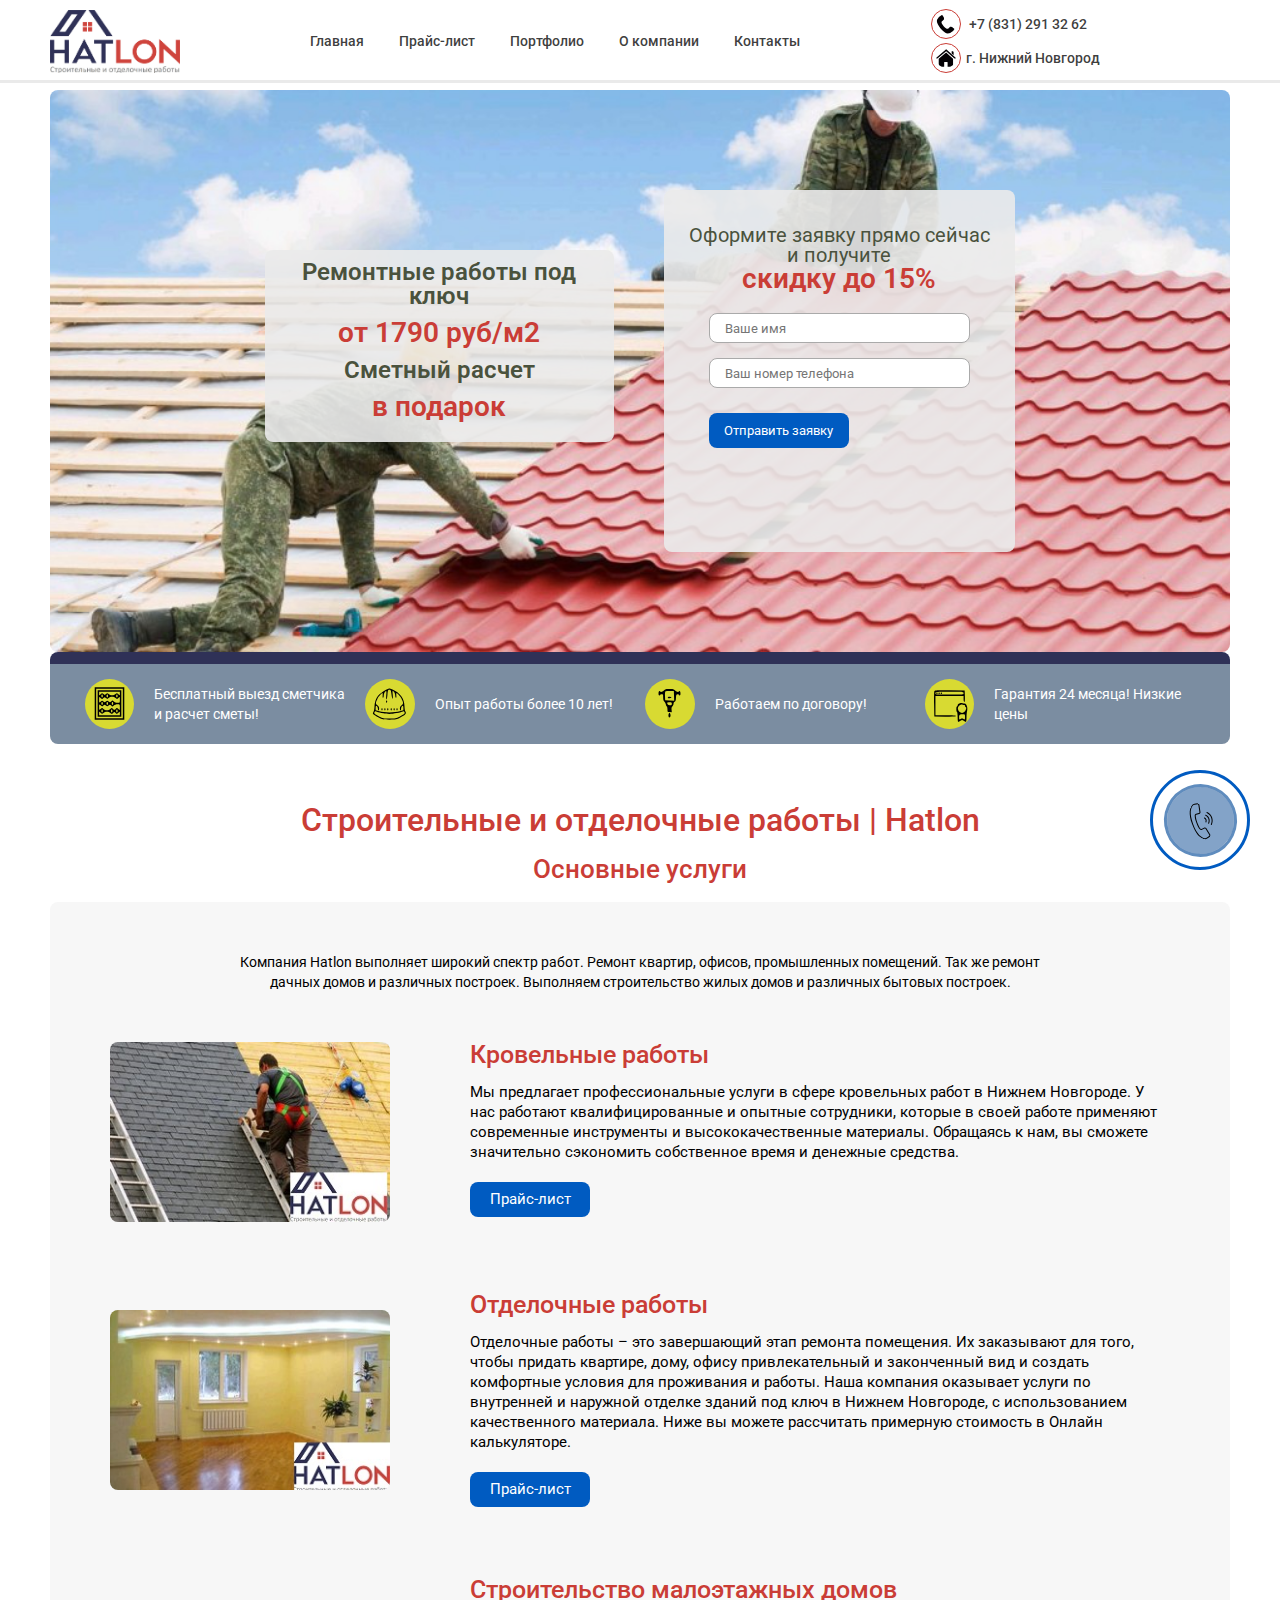
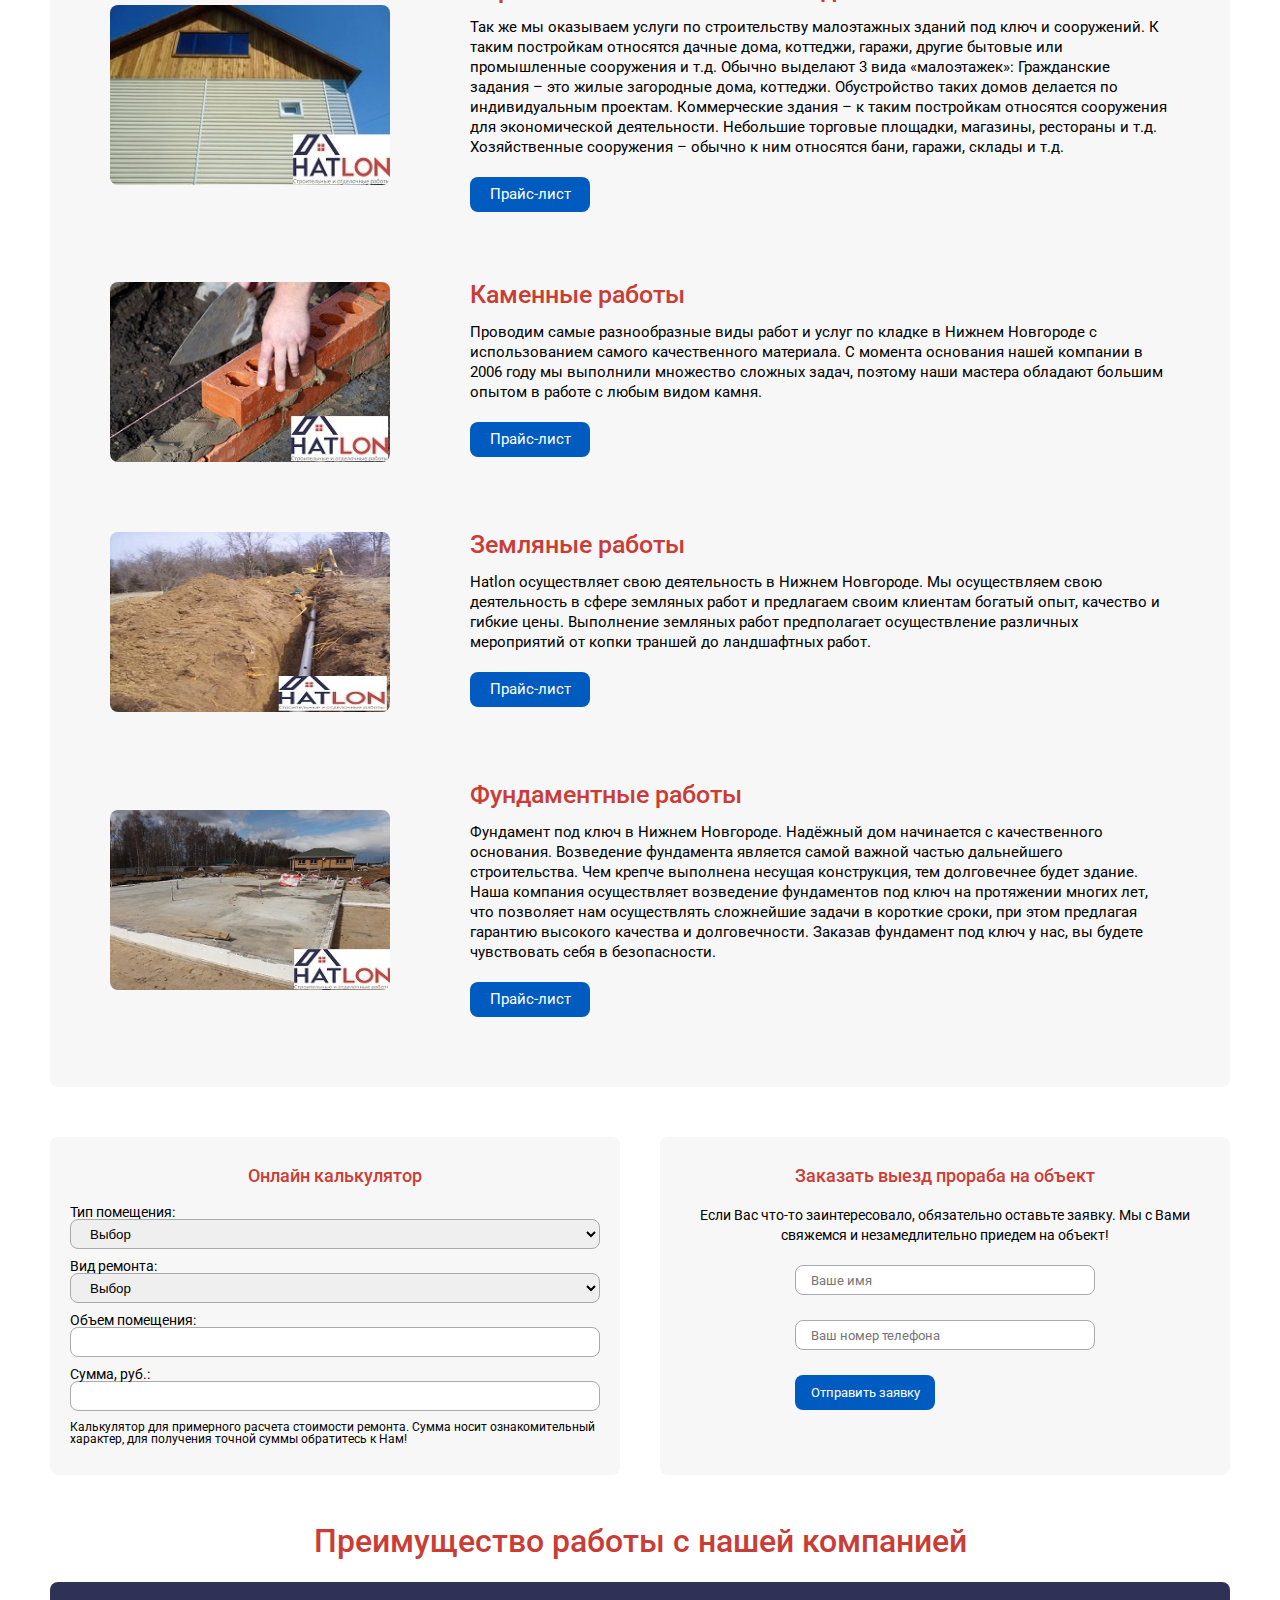
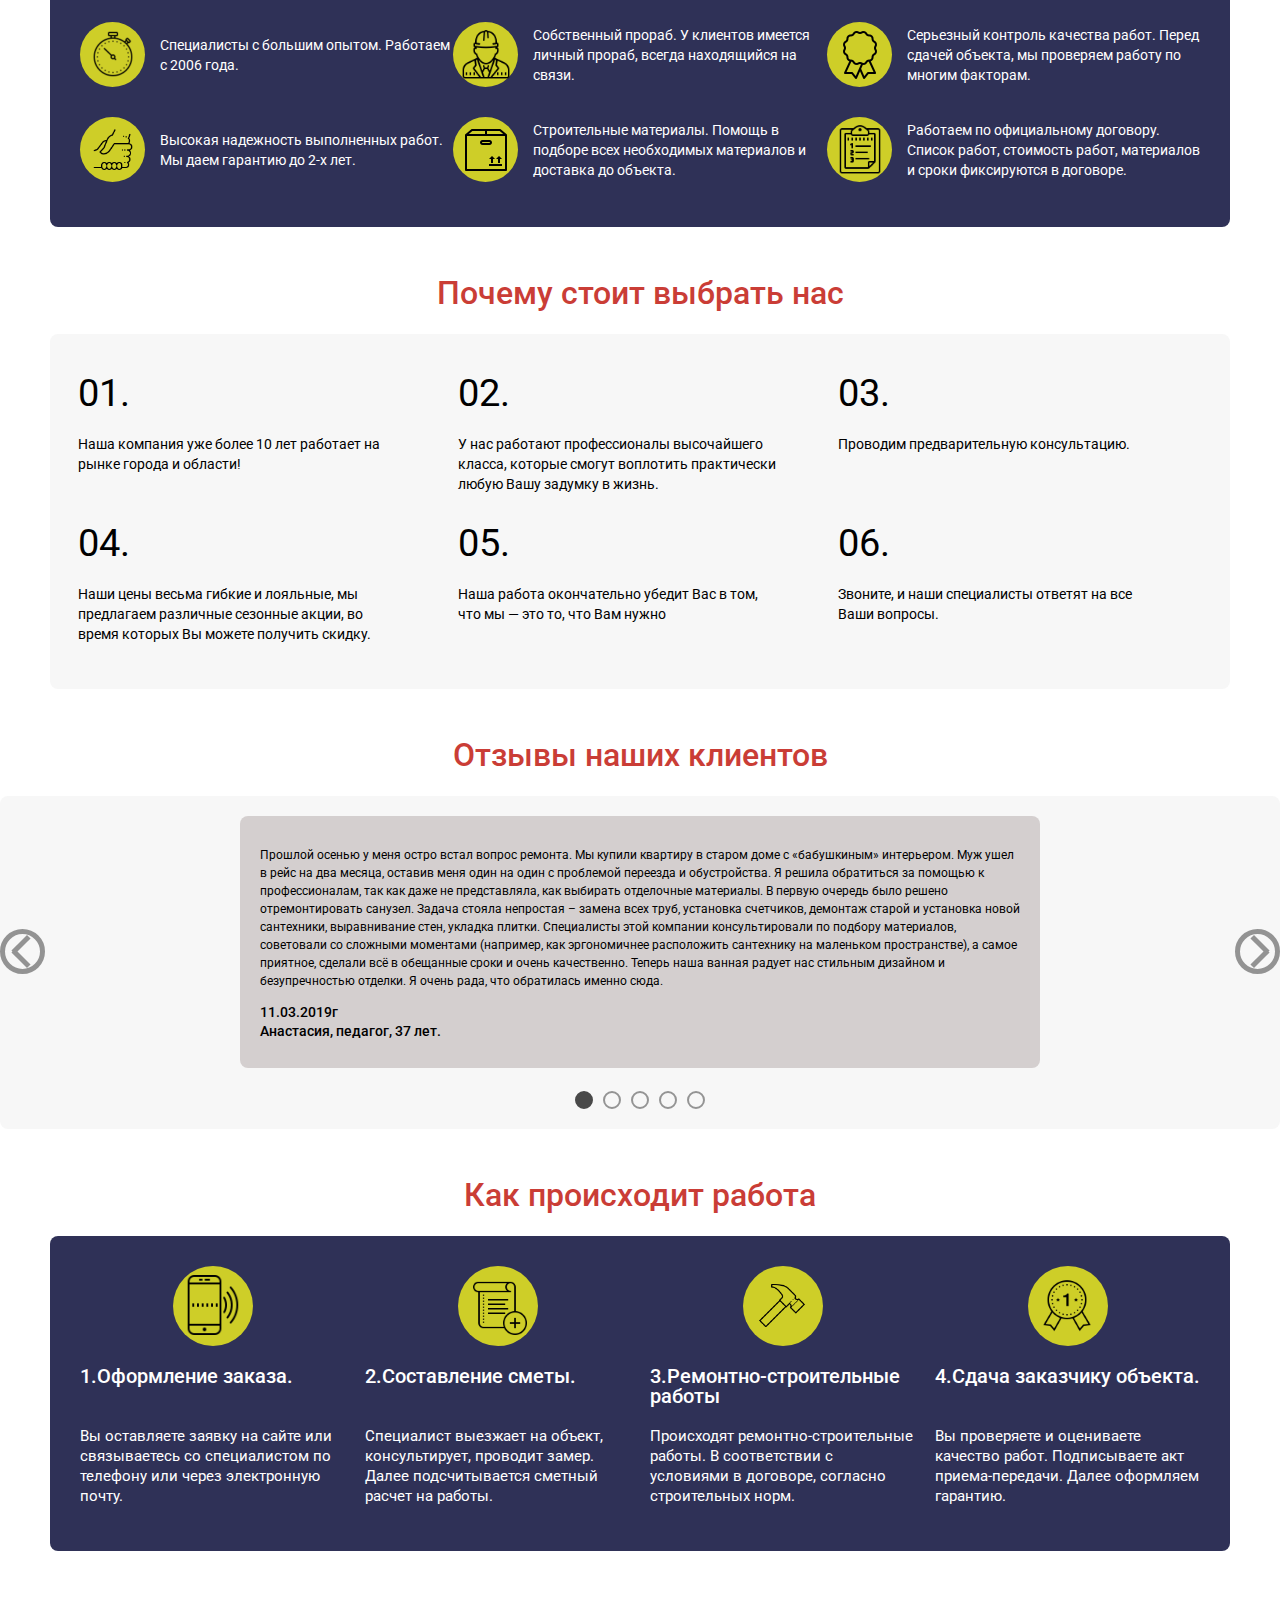
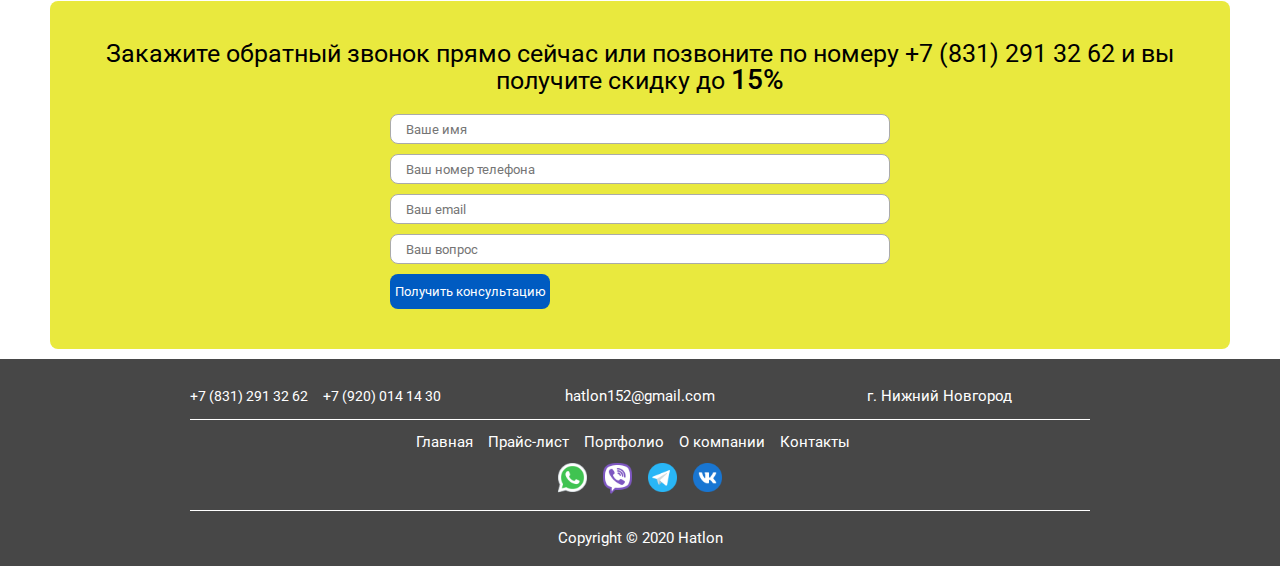
==== commit af7383cc: "new" ====
--- a/index.html
+++ b/index.html
@@ -42,7 +42,7 @@
 												<a class="hover header__sub-link link" href="">Каменные работы</a>
 											</li>
 											<li>
-												<a class="hover header__sub-link link" href="">Строительство малоэтажных домов</a>
+												<a class="hover header__sub-link link" href="stroitelstvo-maloetazhnyih-domov.html">Строительство малоэтажных домов</a>
 											</li>
 										</ul>
 									</div>
--- a/css/style.css
+++ b/css/style.css
@@ -228,6 +228,11 @@
     right: 70px;
   }
 }
+@media (max-width: 767.98px) and (max-width: 364.98px) {
+  .header__arrow {
+    right: 40px;
+  }
+}
 @media (max-width: 767.98px) {
   .header__sub-list {
     position: relative;
@@ -961,7 +966,7 @@
 }
 @media (max-width: 479.98px) {
   .o-kompanii__rigth img {
-    max-width: 150px;
+    max-width: 180px;
   }
 }
 
@@ -1032,7 +1037,7 @@
 }
 @media (max-width: 479.98px) {
   .prays-list__rigth img {
-    max-width: 150px;
+    max-width: 180px;
   }
 }
 
@@ -1088,7 +1093,7 @@
 }
 @media (max-width: 479.98px) {
   .fundamentnyie-rabotyi__left-rev img {
-    max-width: 150px;
+    max-width: 220px;
   }
 }
 .fundamentnyie-rabotyi__rigth-rev {
@@ -1122,6 +1127,11 @@
 @media (max-width: 479.98px) {
   .fundamentnyie-rabotyi__rigth img {
     max-width: 150px;
+  }
+}
+@media (max-width: 479.98px) {
+  .fundamentnyie-rabotyi__rigth img {
+    max-width: 220px;
   }
 }
 .fundamentnyie-rabotyi__text {
@@ -1140,36 +1150,127 @@
   line-height: 24px;
   margin: 0px 0px 20px 0px;
 }
-.fundamentnyie-rabotyi__table-body {
+
+.stroitelstvo-maloetazhnyih-domov__title {
+  font-size: 32px;
+  text-align: center;
+  margin: 20px 0px 20px 0px;
+}
+.stroitelstvo-maloetazhnyih-domov__body {
+  padding: 20px 20px;
   background-color: #f7f7f7;
   border-radius: 8px;
+}
+.stroitelstvo-maloetazhnyih-domov__box-rev {
+  display: flex;
+  background-color: #f7f7f7;
   padding: 20px;
-}
-.fundamentnyie-rabotyi__table {
-  width: 100%;
-  border-collapse: collapse;
-}
-.fundamentnyie-rabotyi__table caption {
+  border-radius: 8px;
+  margin: 40px 0px 30px 0px;
+}
+@media (max-width: 767.98px) {
+  .stroitelstvo-maloetazhnyih-domov__box-rev {
+    flex-direction: column;
+  }
+}
+.stroitelstvo-maloetazhnyih-domov__box {
+  display: flex;
+  background-color: #d4cfcf;
+  padding: 20px;
+  border-radius: 8px;
+  margin: 40px 0px 30px 0px;
+}
+@media (max-width: 767.98px) {
+  .stroitelstvo-maloetazhnyih-domov__box {
+    flex-direction: column;
+  }
+}
+.stroitelstvo-maloetazhnyih-domov__left {
+  flex: 0 1 50%;
+  display: flex;
+  justify-content: center;
+  flex-direction: column;
+  align-items: center;
+}
+.stroitelstvo-maloetazhnyih-domov__left-rev {
+  flex: 0 1 50%;
+  margin: 0px 30px 0px 0px;
+  display: flex;
+  justify-content: center;
+  align-items: center;
+}
+@media (max-width: 767.98px) {
+  .stroitelstvo-maloetazhnyih-domov__left-rev {
+    margin: 0px 0px 20px 0px;
+    text-align: center;
+  }
+}
+.stroitelstvo-maloetazhnyih-domov__left-rev img {
+  max-width: 400px;
+}
+@media (max-width: 992.98px) {
+  .stroitelstvo-maloetazhnyih-domov__left-rev img {
+    max-width: 300px;
+  }
+}
+@media (max-width: 479.98px) {
+  .stroitelstvo-maloetazhnyih-domov__left-rev img {
+    max-width: 220px;
+  }
+}
+.stroitelstvo-maloetazhnyih-domov__rigth-rev {
+  flex: 0 1 50%;
+  display: flex;
+  align-items: center;
+  justify-content: center;
+  flex-direction: column;
+}
+.stroitelstvo-maloetazhnyih-domov__rigth {
+  flex: 0 1 50%;
+  margin: 0px 0px 0px 30px;
+  display: flex;
+  justify-content: center;
+  align-items: center;
+}
+@media (max-width: 767.98px) {
+  .stroitelstvo-maloetazhnyih-domov__rigth {
+    margin: 20px 0px 0px 0px;
+    text-align: center;
+  }
+}
+.stroitelstvo-maloetazhnyih-domov__rigth img {
+  max-width: 400px;
+}
+@media (max-width: 992.98px) {
+  .stroitelstvo-maloetazhnyih-domov__rigth img {
+    max-width: 300px;
+  }
+}
+@media (max-width: 479.98px) {
+  .stroitelstvo-maloetazhnyih-domov__rigth img {
+    max-width: 150px;
+  }
+}
+@media (max-width: 479.98px) {
+  .stroitelstvo-maloetazhnyih-domov__rigth img {
+    max-width: 220px;
+  }
+}
+.stroitelstvo-maloetazhnyih-domov__text {
+  font-size: 16px;
+  line-height: 24px;
   margin: 0px 0px 20px 0px;
-  font-size: 20px;
-}
-.fundamentnyie-rabotyi__table thead {
-  border: 3px solid #b9b9b9;
+}
+.stroitelstvo-maloetazhnyih-domov__text span {
+  display: inline-block;
+  margin: 5px 0px;
+  font-weight: 500;
+}
+.stroitelstvo-maloetazhnyih-domov__text-ital {
+  font-style: italic;
   font-size: 16px;
-}
-.fundamentnyie-rabotyi__table thead th:last-child {
-  max-width: 250px;
-}
-.fundamentnyie-rabotyi__table th, .fundamentnyie-rabotyi__table td {
-  padding: 14px;
-  border: 1px solid #b9b9b9;
-}
-.fundamentnyie-rabotyi__table tbody {
-  border: 3px solid #b9b9b9;
-}
-.fundamentnyie-rabotyi__table tbody tr:hover {
-  background-color: #d4cfcf;
-  transition: all 0.5s ease 0s;
+  line-height: 24px;
+  margin: 0px 0px 20px 0px;
 }
 
 * {
@@ -1329,6 +1430,51 @@
   transition: all 0.3s ease-in 0s;
   width: 100%;
   left: 0;
+}
+
+.table-body {
+  background-color: #f7f7f7;
+  border-radius: 8px;
+  padding: 20px;
+}
+
+.table {
+  width: 100%;
+  border-collapse: collapse;
+}
+.table caption {
+  margin: 0px 0px 20px 0px;
+  font-size: 20px;
+}
+.table thead {
+  border: 3px solid #b9b9b9;
+  font-size: 16px;
+}
+.table thead th:last-child {
+  width: 250px;
+}
+@media (max-width: 767.98px) {
+  .table thead th:last-child {
+    width: 140px;
+  }
+}
+.table th, .table td {
+  padding: 14px;
+  border: 1px solid #b9b9b9;
+  line-height: 18px;
+}
+@media (max-width: 479.98px) {
+  .table th, .table td {
+    padding: 7px;
+    font-size: 12px;
+  }
+}
+.table tbody {
+  border: 3px solid #b9b9b9;
+}
+.table tbody tr:hover {
+  background-color: #d4cfcf;
+  transition: all 0.5s ease 0s;
 }
 
 .services__content {
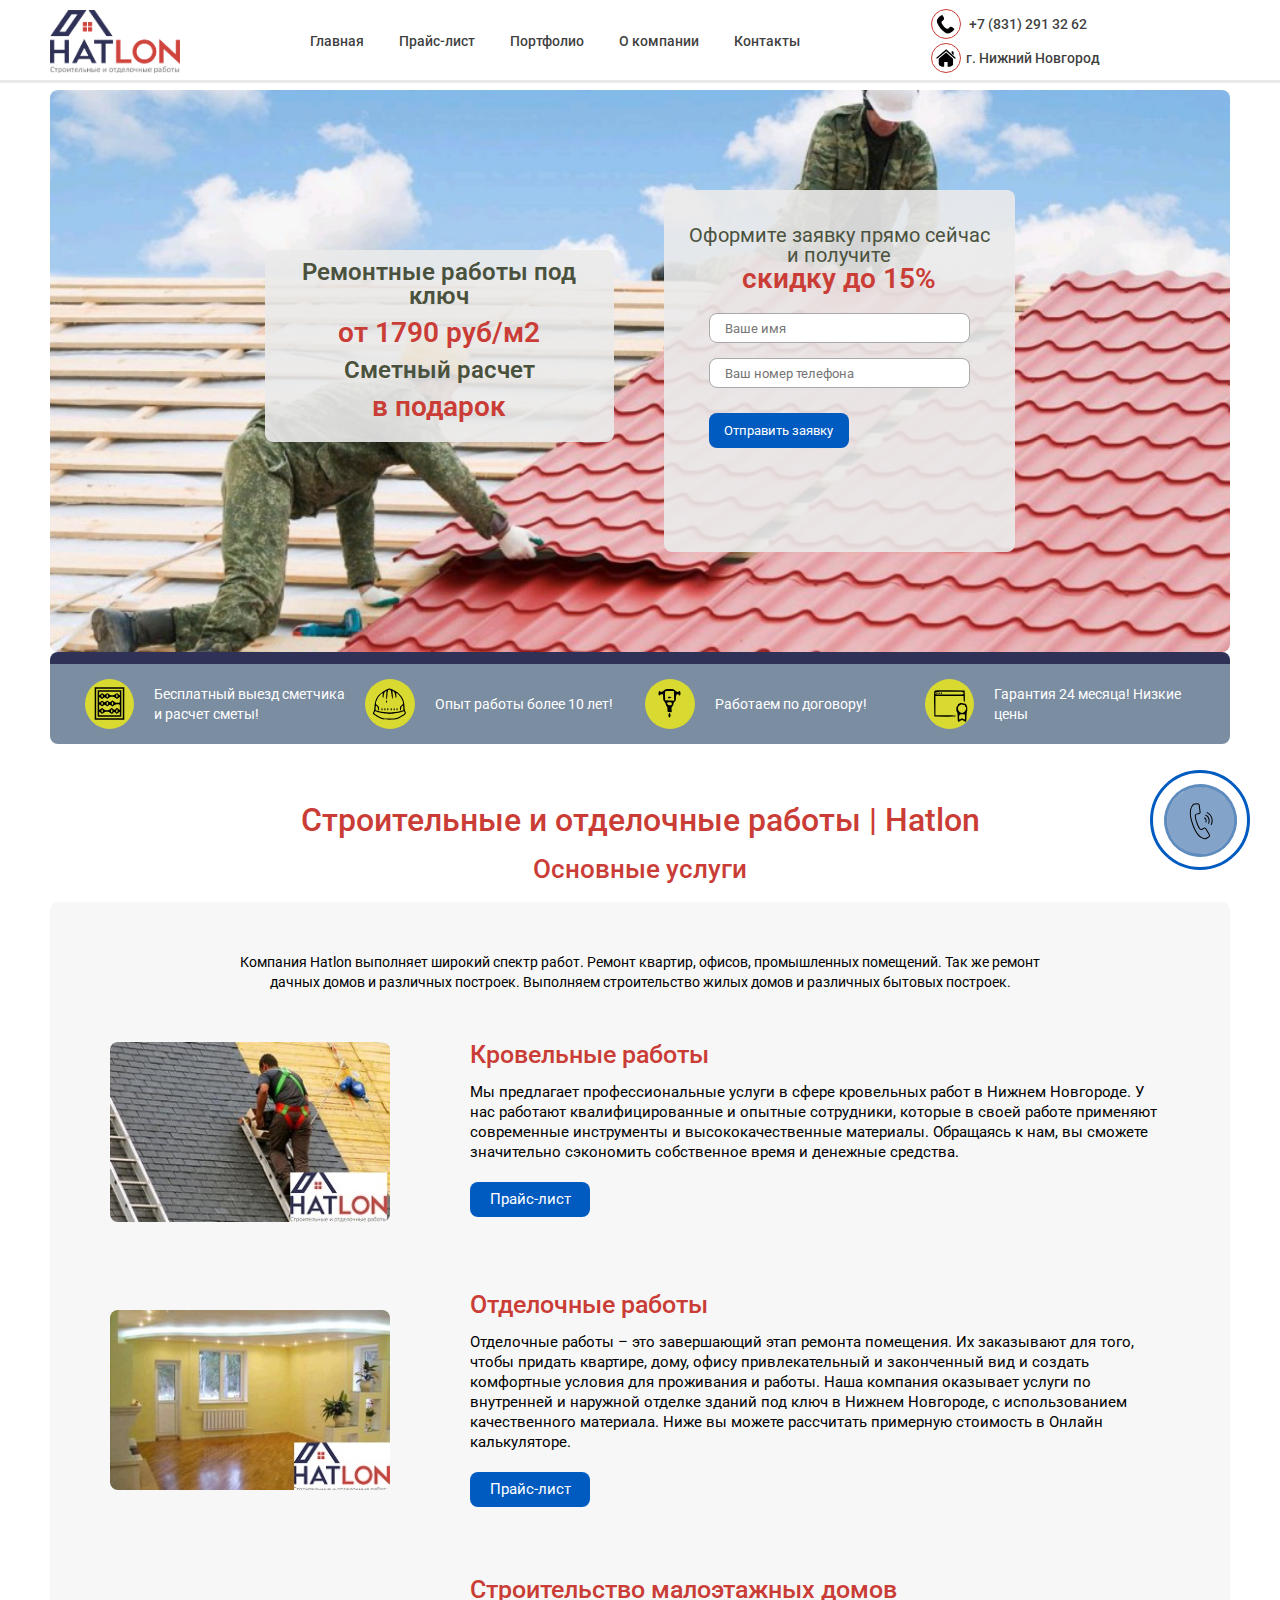
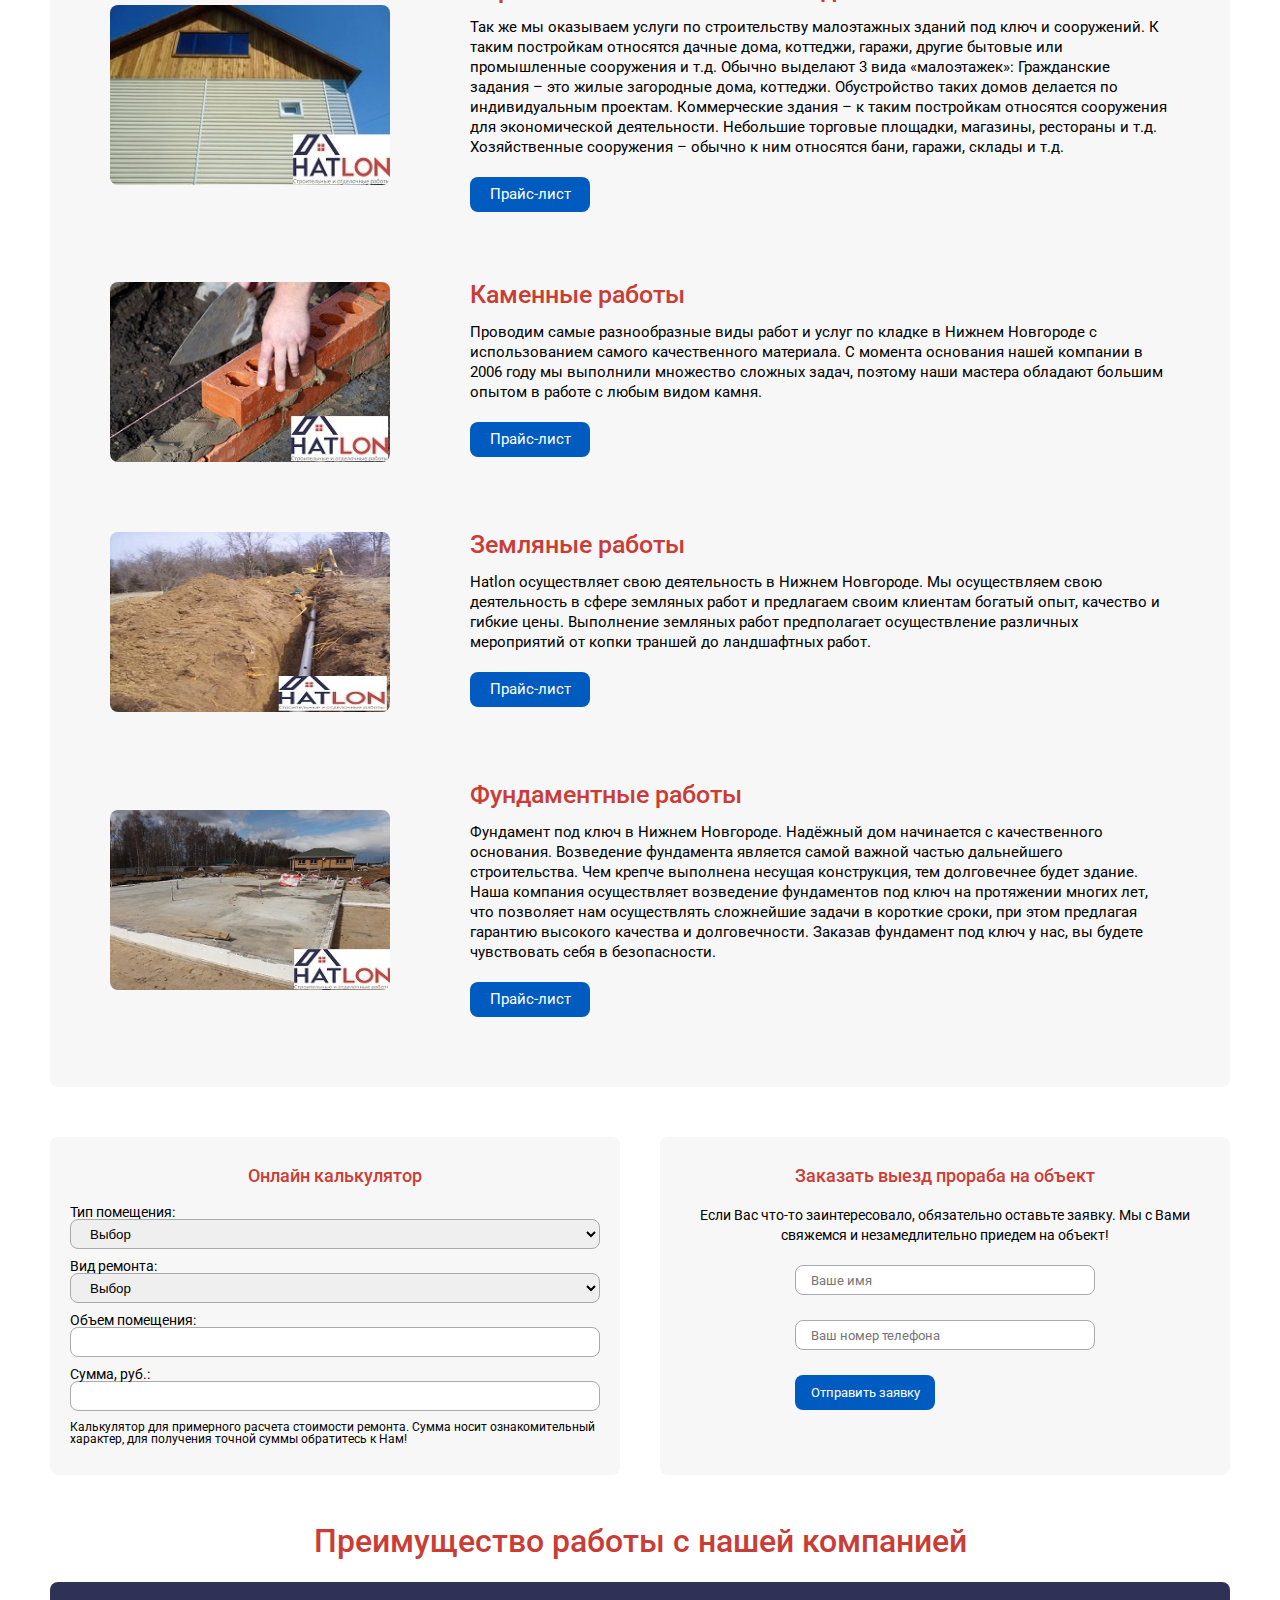
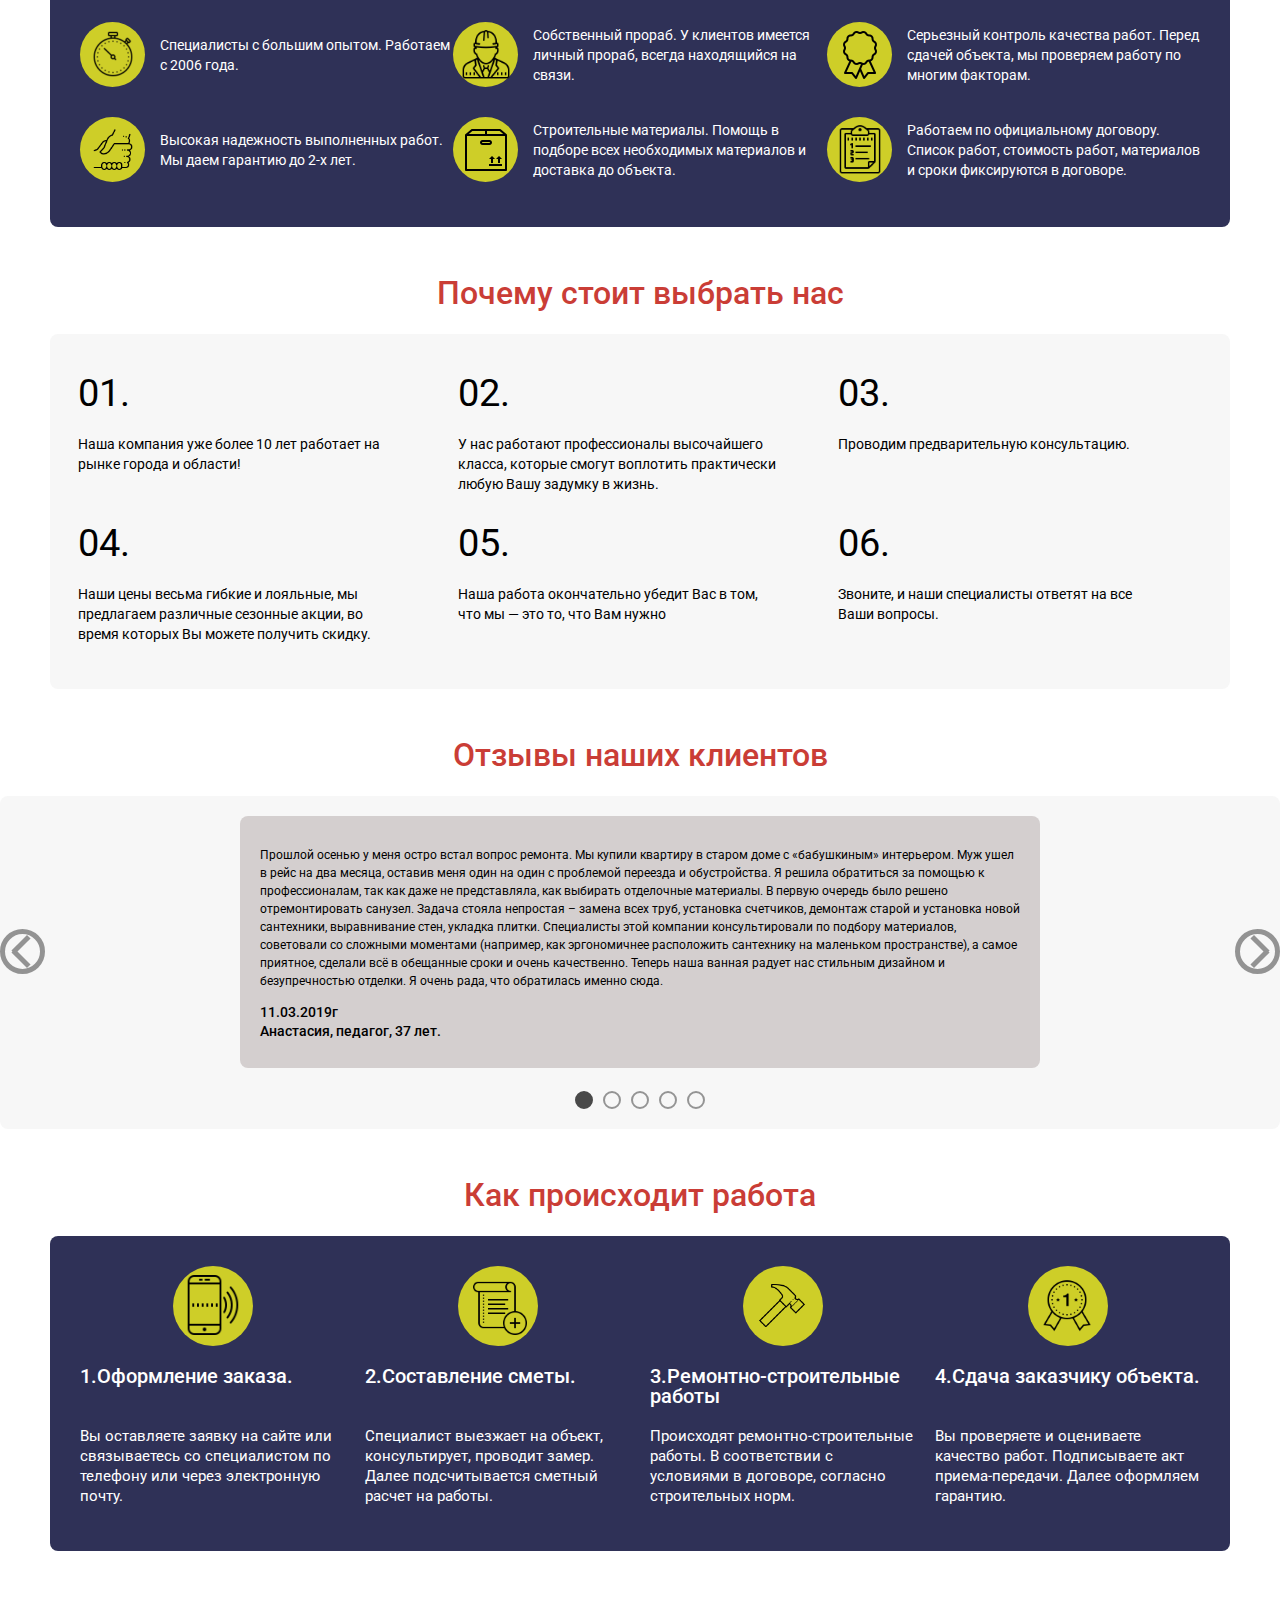
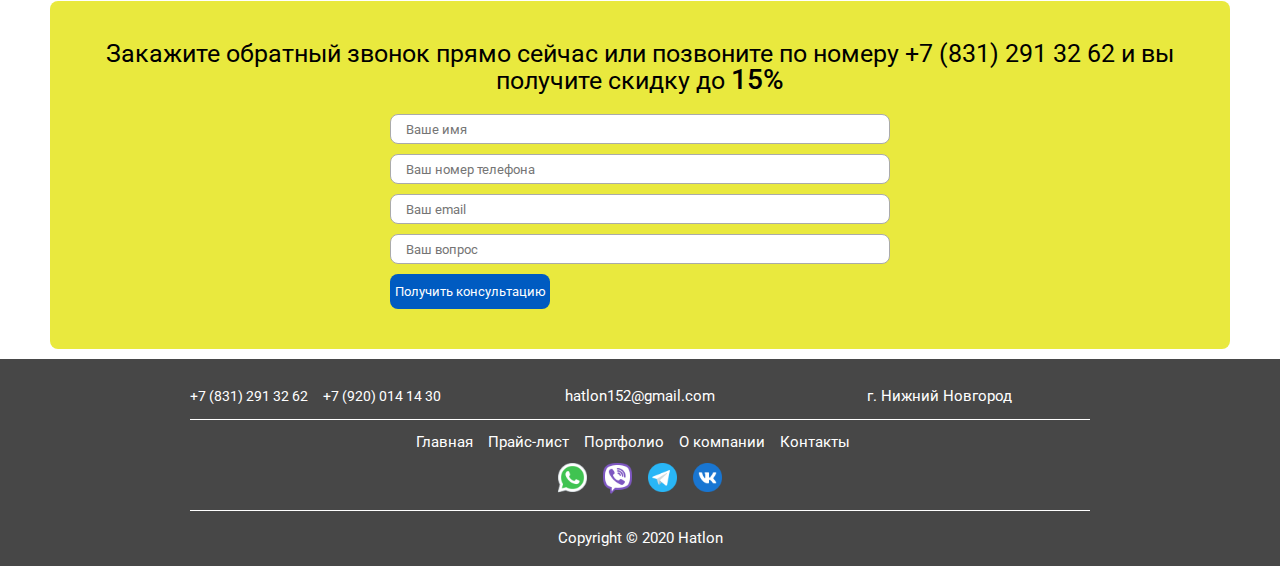
==== commit 8ccc9e56: "new html" ====
--- a/index.html
+++ b/index.html
@@ -27,19 +27,19 @@
 									<div class="header__sub-list">
 										<ul class="header__sub-menu">
 											<li>
-												<a class="hover header__sub-link link" href="">Отделочные работы</a>
+												<a class="hover header__sub-link link" href="otdelochnyie-rabotyi.html">Отделочные работы</a>
 											</li>
 											<li>
-												<a class="hover header__sub-link link" href="">Кровельные работы</a>
+												<a class="hover header__sub-link link" href="krovelnyie-rabotyi.html">Кровельные работы</a>
 											</li>
 											<li>
-												<a class="hover header__sub-link link" href="">Земляные работы</a>
+												<a class="hover header__sub-link link" href="zemlyanyie-rabotyi.html">Земляные работы</a>
 											</li>
 											<li>
 												<a class="hover header__sub-link link" href="fundamentnyie-rabotyi.html">Фундаментные работы</a>
 											</li>
 											<li>
-												<a class="hover header__sub-link link" href="">Каменные работы</a>
+												<a class="hover header__sub-link link" href="kamennyie-rabotyi.html">Каменные работы</a>
 											</li>
 											<li>
 												<a class="hover header__sub-link link" href="stroitelstvo-maloetazhnyih-domov.html">Строительство малоэтажных домов</a>
--- a/css/style.css
+++ b/css/style.css
@@ -1273,6 +1273,495 @@
   margin: 0px 0px 20px 0px;
 }
 
+.zemlyanyie-rabotyi__title {
+  font-size: 32px;
+  text-align: center;
+  margin: 20px 0px 20px 0px;
+}
+.zemlyanyie-rabotyi__body {
+  padding: 20px 20px;
+  background-color: #f7f7f7;
+  border-radius: 8px;
+}
+.zemlyanyie-rabotyi__body ul {
+  padding: 0px 0px 0px 45px;
+}
+.zemlyanyie-rabotyi__body ul li {
+  margin: 0px 0px 10px 10px;
+  font-size: 16px;
+  line-height: 24px;
+  list-style: disc;
+}
+.zemlyanyie-rabotyi__body ol {
+  padding: 0px 0px 0px 45px;
+  margin: 5px 0px 15px 0px;
+}
+.zemlyanyie-rabotyi__body ol li {
+  margin: 0px 0px 10px 10px;
+  font-size: 16px;
+  line-height: 24px;
+  list-style: decimal;
+  font-weight: 500;
+}
+.zemlyanyie-rabotyi__box {
+  display: flex;
+  background-color: #d4cfcf;
+  padding: 20px;
+  border-radius: 8px;
+  margin: 40px 0px 30px 0px;
+}
+@media (max-width: 767.98px) {
+  .zemlyanyie-rabotyi__box {
+    flex-direction: column;
+  }
+}
+.zemlyanyie-rabotyi__left {
+  flex: 0 1 50%;
+  display: flex;
+  justify-content: center;
+  flex-direction: column;
+  align-items: center;
+}
+.zemlyanyie-rabotyi__left ul {
+  padding: 0px 0px 0px 25px;
+  margin: 5px 0px 10px 0px;
+}
+.zemlyanyie-rabotyi__left ul li {
+  font-size: 16px;
+  line-height: 24px;
+  list-style: decimal;
+}
+.zemlyanyie-rabotyi__rigth {
+  flex: 0 1 50%;
+  margin: 0px 0px 0px 30px;
+  display: flex;
+  justify-content: center;
+  align-items: center;
+}
+@media (max-width: 767.98px) {
+  .zemlyanyie-rabotyi__rigth {
+    margin: 20px 0px 0px 0px;
+    text-align: center;
+  }
+}
+.zemlyanyie-rabotyi__rigth img {
+  max-width: 400px;
+}
+@media (max-width: 992.98px) {
+  .zemlyanyie-rabotyi__rigth img {
+    max-width: 300px;
+  }
+}
+@media (max-width: 479.98px) {
+  .zemlyanyie-rabotyi__rigth img {
+    max-width: 150px;
+  }
+}
+@media (max-width: 479.98px) {
+  .zemlyanyie-rabotyi__rigth img {
+    max-width: 220px;
+  }
+}
+.zemlyanyie-rabotyi__text {
+  font-size: 16px;
+  line-height: 24px;
+  margin: 0px 0px 20px 0px;
+}
+.zemlyanyie-rabotyi__text span {
+  display: inline-block;
+  margin: 5px 0px;
+  font-weight: 500;
+}
+.zemlyanyie-rabotyi__text-ital {
+  font-style: italic;
+  font-size: 16px;
+  line-height: 24px;
+  margin: 0px 0px 20px 0px;
+}
+
+.kamennyie-rabotyi__title {
+  font-size: 32px;
+  text-align: center;
+  margin: 20px 0px 20px 0px;
+}
+.kamennyie-rabotyi__body {
+  padding: 20px 20px;
+  margin: 10px 0px;
+  background-color: #f7f7f7;
+  border-radius: 8px;
+}
+.kamennyie-rabotyi__body h3 {
+  font-size: 20px;
+  margin: 0px 0px 10px 0px;
+}
+.kamennyie-rabotyi__body ul {
+  padding: 0px 0px 0px 45px;
+}
+.kamennyie-rabotyi__body ul li {
+  margin: 0px 0px 10px 10px;
+  font-size: 16px;
+  line-height: 24px;
+  list-style: disc;
+}
+.kamennyie-rabotyi__body ol {
+  padding: 0px 0px 0px 45px;
+  margin: 5px 0px 15px 0px;
+}
+.kamennyie-rabotyi__body ol li {
+  margin: 0px 0px 10px 10px;
+  font-size: 16px;
+  line-height: 24px;
+  list-style: decimal;
+  font-weight: 500;
+}
+.kamennyie-rabotyi__box {
+  display: flex;
+  background-color: #d4cfcf;
+  padding: 20px;
+  border-radius: 8px;
+  margin: 40px 0px 30px 0px;
+}
+@media (max-width: 767.98px) {
+  .kamennyie-rabotyi__box {
+    flex-direction: column;
+  }
+}
+.kamennyie-rabotyi__left {
+  flex: 0 1 50%;
+  display: flex;
+  justify-content: center;
+  flex-direction: column;
+  align-items: center;
+}
+.kamennyie-rabotyi__left ul {
+  padding: 0px 0px 0px 25px;
+  margin: 5px 0px 10px 0px;
+}
+.kamennyie-rabotyi__left ul li {
+  margin: 0px 0px 10px 10px;
+  font-size: 16px;
+  line-height: 24px;
+  list-style: disc;
+}
+.kamennyie-rabotyi__rigth {
+  flex: 0 1 50%;
+  margin: 0px 0px 0px 30px;
+  display: flex;
+  justify-content: center;
+  align-items: center;
+}
+@media (max-width: 767.98px) {
+  .kamennyie-rabotyi__rigth {
+    margin: 20px 0px 0px 0px;
+    text-align: center;
+  }
+}
+.kamennyie-rabotyi__rigth img {
+  max-width: 400px;
+}
+@media (max-width: 992.98px) {
+  .kamennyie-rabotyi__rigth img {
+    max-width: 300px;
+  }
+}
+@media (max-width: 479.98px) {
+  .kamennyie-rabotyi__rigth img {
+    max-width: 150px;
+  }
+}
+@media (max-width: 479.98px) {
+  .kamennyie-rabotyi__rigth img {
+    max-width: 220px;
+  }
+}
+.kamennyie-rabotyi__text {
+  font-size: 16px;
+  line-height: 24px;
+  margin: 0px 0px 20px 0px;
+}
+.kamennyie-rabotyi__text span {
+  display: inline-block;
+  margin: 5px 0px;
+  font-weight: 500;
+}
+.kamennyie-rabotyi__text-ital {
+  font-style: italic;
+  font-size: 16px;
+  line-height: 24px;
+  margin: 0px 0px 20px 0px;
+}
+
+.krovelnyie-rabotyi__title {
+  font-size: 32px;
+  text-align: center;
+  margin: 20px 0px 20px 0px;
+}
+.krovelnyie-rabotyi__body {
+  padding: 20px 20px;
+  margin: 10px 0px;
+  background-color: #f7f7f7;
+  border-radius: 8px;
+}
+.krovelnyie-rabotyi__body h3 {
+  font-size: 20px;
+  margin: 0px 0px 10px 0px;
+}
+.krovelnyie-rabotyi__body ul {
+  padding: 0px 0px 0px 45px;
+}
+.krovelnyie-rabotyi__body ul li {
+  margin: 0px 0px 10px 10px;
+  font-size: 16px;
+  line-height: 24px;
+  list-style: disc;
+}
+.krovelnyie-rabotyi__body ol {
+  padding: 0px 0px 0px 45px;
+  margin: 5px 0px 15px 0px;
+}
+.krovelnyie-rabotyi__body ol li {
+  margin: 0px 0px 10px 10px;
+  font-size: 16px;
+  line-height: 24px;
+  list-style: decimal;
+  font-weight: 500;
+}
+.krovelnyie-rabotyi__box {
+  display: flex;
+  background-color: #d4cfcf;
+  padding: 20px;
+  border-radius: 8px;
+  margin: 40px 0px 30px 0px;
+}
+@media (max-width: 767.98px) {
+  .krovelnyie-rabotyi__box {
+    flex-direction: column;
+  }
+}
+.krovelnyie-rabotyi__left {
+  flex: 0 1 50%;
+  display: flex;
+  justify-content: center;
+  flex-direction: column;
+  align-items: center;
+}
+.krovelnyie-rabotyi__left ul {
+  padding: 0px 0px 0px 25px;
+  margin: 5px 0px 10px 0px;
+}
+.krovelnyie-rabotyi__left ul li {
+  margin: 0px 0px 10px 10px;
+  font-size: 16px;
+  line-height: 24px;
+  list-style: disc;
+}
+.krovelnyie-rabotyi__rigth {
+  flex: 0 1 50%;
+  margin: 0px 0px 0px 30px;
+  display: flex;
+  justify-content: center;
+  align-items: center;
+}
+@media (max-width: 767.98px) {
+  .krovelnyie-rabotyi__rigth {
+    margin: 20px 0px 0px 0px;
+    text-align: center;
+  }
+}
+.krovelnyie-rabotyi__rigth img {
+  max-width: 400px;
+}
+@media (max-width: 992.98px) {
+  .krovelnyie-rabotyi__rigth img {
+    max-width: 300px;
+  }
+}
+@media (max-width: 479.98px) {
+  .krovelnyie-rabotyi__rigth img {
+    max-width: 150px;
+  }
+}
+@media (max-width: 479.98px) {
+  .krovelnyie-rabotyi__rigth img {
+    max-width: 220px;
+  }
+}
+.krovelnyie-rabotyi__text {
+  font-size: 16px;
+  line-height: 24px;
+  margin: 0px 0px 20px 0px;
+}
+.krovelnyie-rabotyi__text span {
+  display: inline-block;
+  margin: 5px 0px;
+  font-weight: 500;
+}
+.krovelnyie-rabotyi__text-ital {
+  font-style: italic;
+  font-size: 16px;
+  line-height: 24px;
+  margin: 0px 0px 20px 0px;
+}
+
+.otdelochnyie-rabotyi__title {
+  font-size: 32px;
+  text-align: center;
+  margin: 20px 0px 20px 0px;
+}
+.otdelochnyie-rabotyi__body {
+  padding: 20px 20px;
+  margin: 10px 0px;
+  background-color: #f7f7f7;
+  border-radius: 8px;
+}
+.otdelochnyie-rabotyi__body h3 {
+  font-size: 20px;
+  margin: 0px 0px 10px 0px;
+}
+.otdelochnyie-rabotyi__body ul {
+  padding: 0px 0px 0px 45px;
+}
+.otdelochnyie-rabotyi__body ul li {
+  margin: 0px 0px 10px 10px;
+  font-size: 16px;
+  line-height: 24px;
+  list-style: disc;
+}
+.otdelochnyie-rabotyi__body ol {
+  padding: 0px 0px 0px 45px;
+  margin: 5px 0px 15px 0px;
+}
+.otdelochnyie-rabotyi__body ol li {
+  margin: 0px 0px 10px 10px;
+  font-size: 16px;
+  line-height: 24px;
+  list-style: decimal;
+  font-weight: 500;
+}
+.otdelochnyie-rabotyi__box {
+  display: flex;
+  background-color: #d4cfcf;
+  padding: 20px;
+  border-radius: 8px;
+  margin: 40px 0px 30px 0px;
+}
+@media (max-width: 767.98px) {
+  .otdelochnyie-rabotyi__box {
+    flex-direction: column;
+  }
+}
+.otdelochnyie-rabotyi__box-rev {
+  display: flex;
+  background-color: #d4cfcf;
+  padding: 20px;
+  border-radius: 8px;
+  margin: 40px 0px 30px 0px;
+}
+@media (max-width: 767.98px) {
+  .otdelochnyie-rabotyi__box-rev {
+    flex-direction: column;
+  }
+}
+.otdelochnyie-rabotyi__left {
+  flex: 0 1 50%;
+  display: flex;
+  justify-content: center;
+  flex-direction: column;
+  align-items: center;
+}
+.otdelochnyie-rabotyi__left ul {
+  padding: 0px 0px 0px 25px;
+  margin: 5px 0px 10px 0px;
+}
+.otdelochnyie-rabotyi__left ul li {
+  margin: 0px 0px 10px 10px;
+  font-size: 16px;
+  line-height: 24px;
+  list-style: disc;
+}
+.otdelochnyie-rabotyi__left-rev {
+  flex: 0 1 50%;
+  margin: 0px 30px 0px 0px;
+  display: flex;
+  justify-content: center;
+  align-items: center;
+}
+@media (max-width: 767.98px) {
+  .otdelochnyie-rabotyi__left-rev {
+    margin: 0px 0px 20px 0px;
+    text-align: center;
+  }
+}
+.otdelochnyie-rabotyi__left-rev img {
+  max-width: 400px;
+  max-height: 220px;
+}
+@media (max-width: 992.98px) {
+  .otdelochnyie-rabotyi__left-rev img {
+    max-width: 300px;
+  }
+}
+@media (max-width: 479.98px) {
+  .otdelochnyie-rabotyi__left-rev img {
+    max-width: 220px;
+  }
+}
+.otdelochnyie-rabotyi__rigth {
+  flex: 0 1 50%;
+  margin: 0px 0px 0px 30px;
+  display: flex;
+  justify-content: center;
+  align-items: center;
+}
+@media (max-width: 767.98px) {
+  .otdelochnyie-rabotyi__rigth {
+    margin: 20px 0px 0px 0px;
+    text-align: center;
+  }
+}
+.otdelochnyie-rabotyi__rigth img {
+  max-width: 400px;
+  max-height: 220px;
+}
+@media (max-width: 992.98px) {
+  .otdelochnyie-rabotyi__rigth img {
+    max-width: 300px;
+  }
+}
+@media (max-width: 479.98px) {
+  .otdelochnyie-rabotyi__rigth img {
+    max-width: 150px;
+  }
+}
+@media (max-width: 479.98px) {
+  .otdelochnyie-rabotyi__rigth img {
+    max-width: 220px;
+  }
+}
+.otdelochnyie-rabotyi__rigth-rev {
+  flex: 0 1 50%;
+  display: flex;
+  align-items: center;
+  justify-content: center;
+  flex-direction: column;
+}
+.otdelochnyie-rabotyi__text {
+  font-size: 16px;
+  line-height: 24px;
+  margin: 0px 0px 20px 0px;
+}
+.otdelochnyie-rabotyi__text span {
+  display: inline-block;
+  margin: 5px 0px;
+  font-weight: 500;
+}
+.otdelochnyie-rabotyi__text-ital {
+  font-style: italic;
+  font-size: 16px;
+  line-height: 24px;
+  margin: 0px 0px 20px 0px;
+}
+
 * {
   padding: 0;
   margin: 0;
@@ -1443,7 +1932,8 @@
   border-collapse: collapse;
 }
 .table caption {
-  margin: 0px 0px 20px 0px;
+  color: #ca3d36;
+  margin: 10px 0px 20px 0px;
   font-size: 20px;
 }
 .table thead {
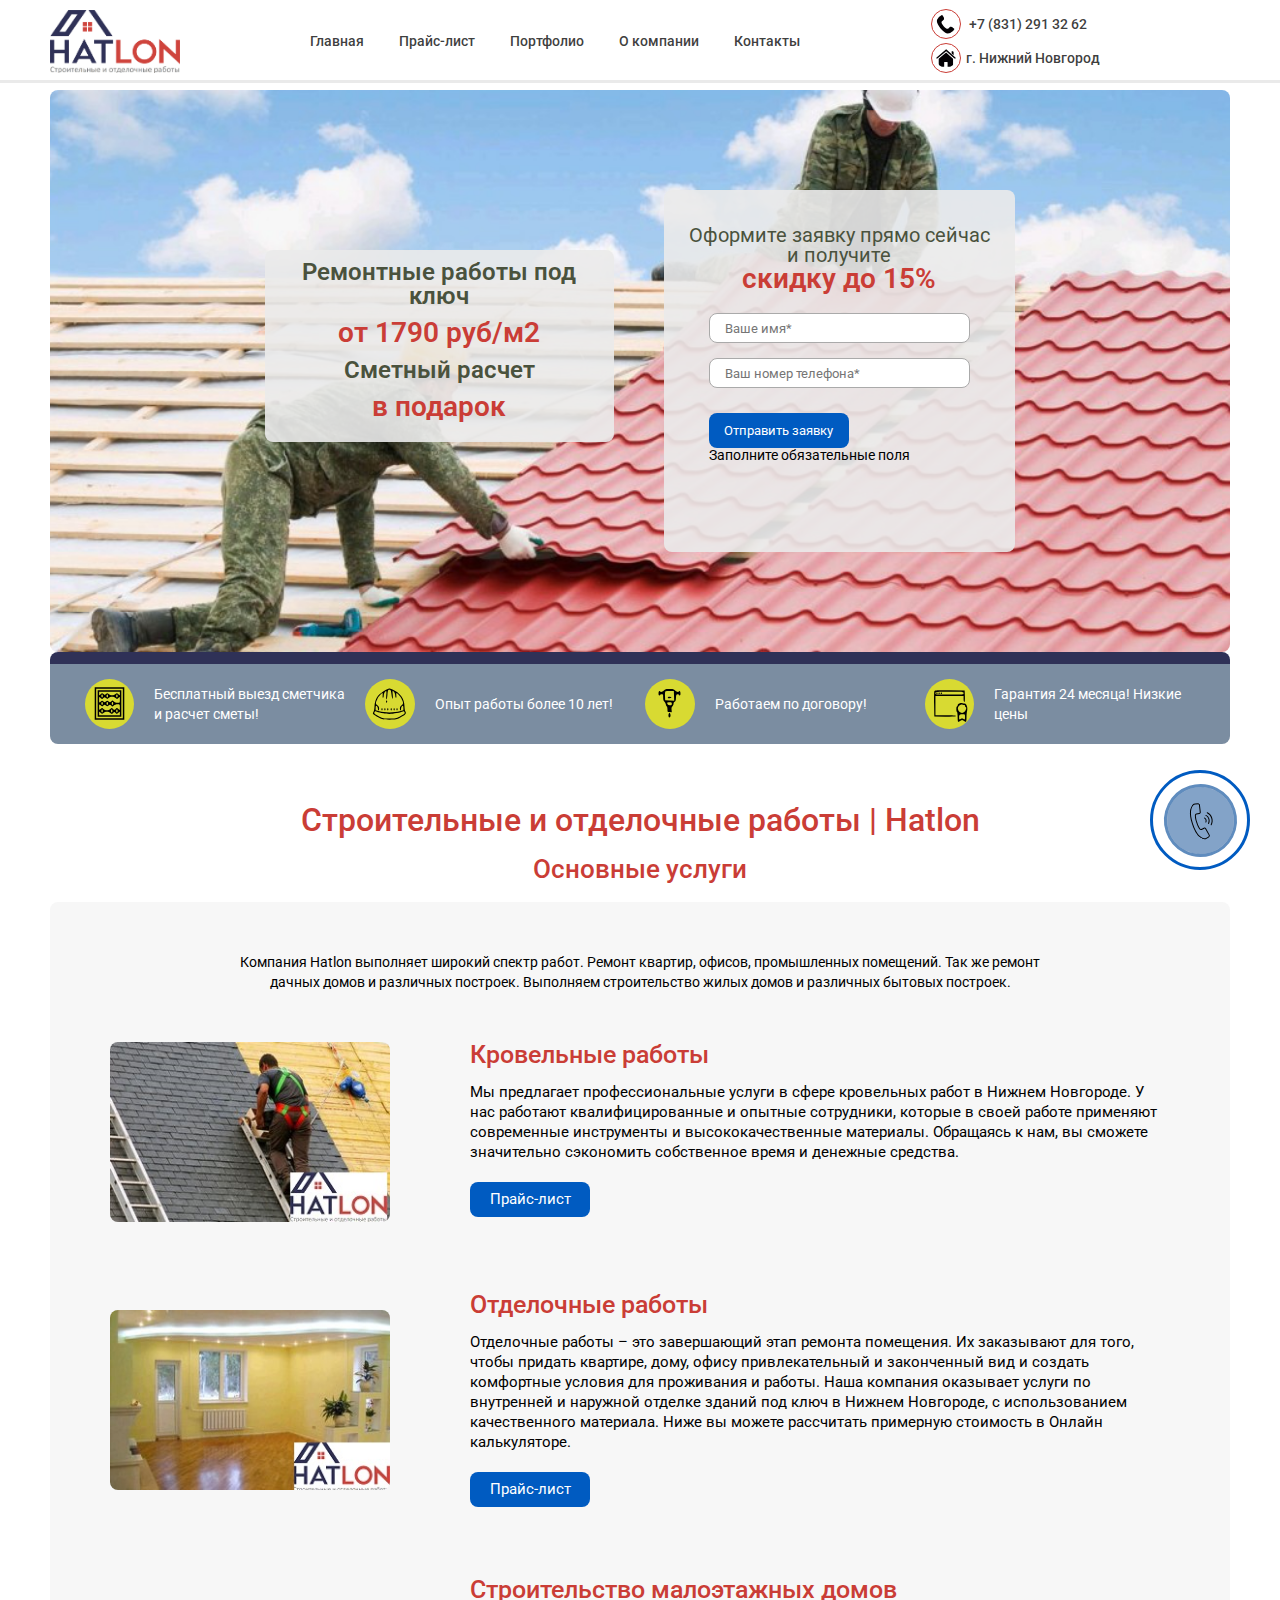
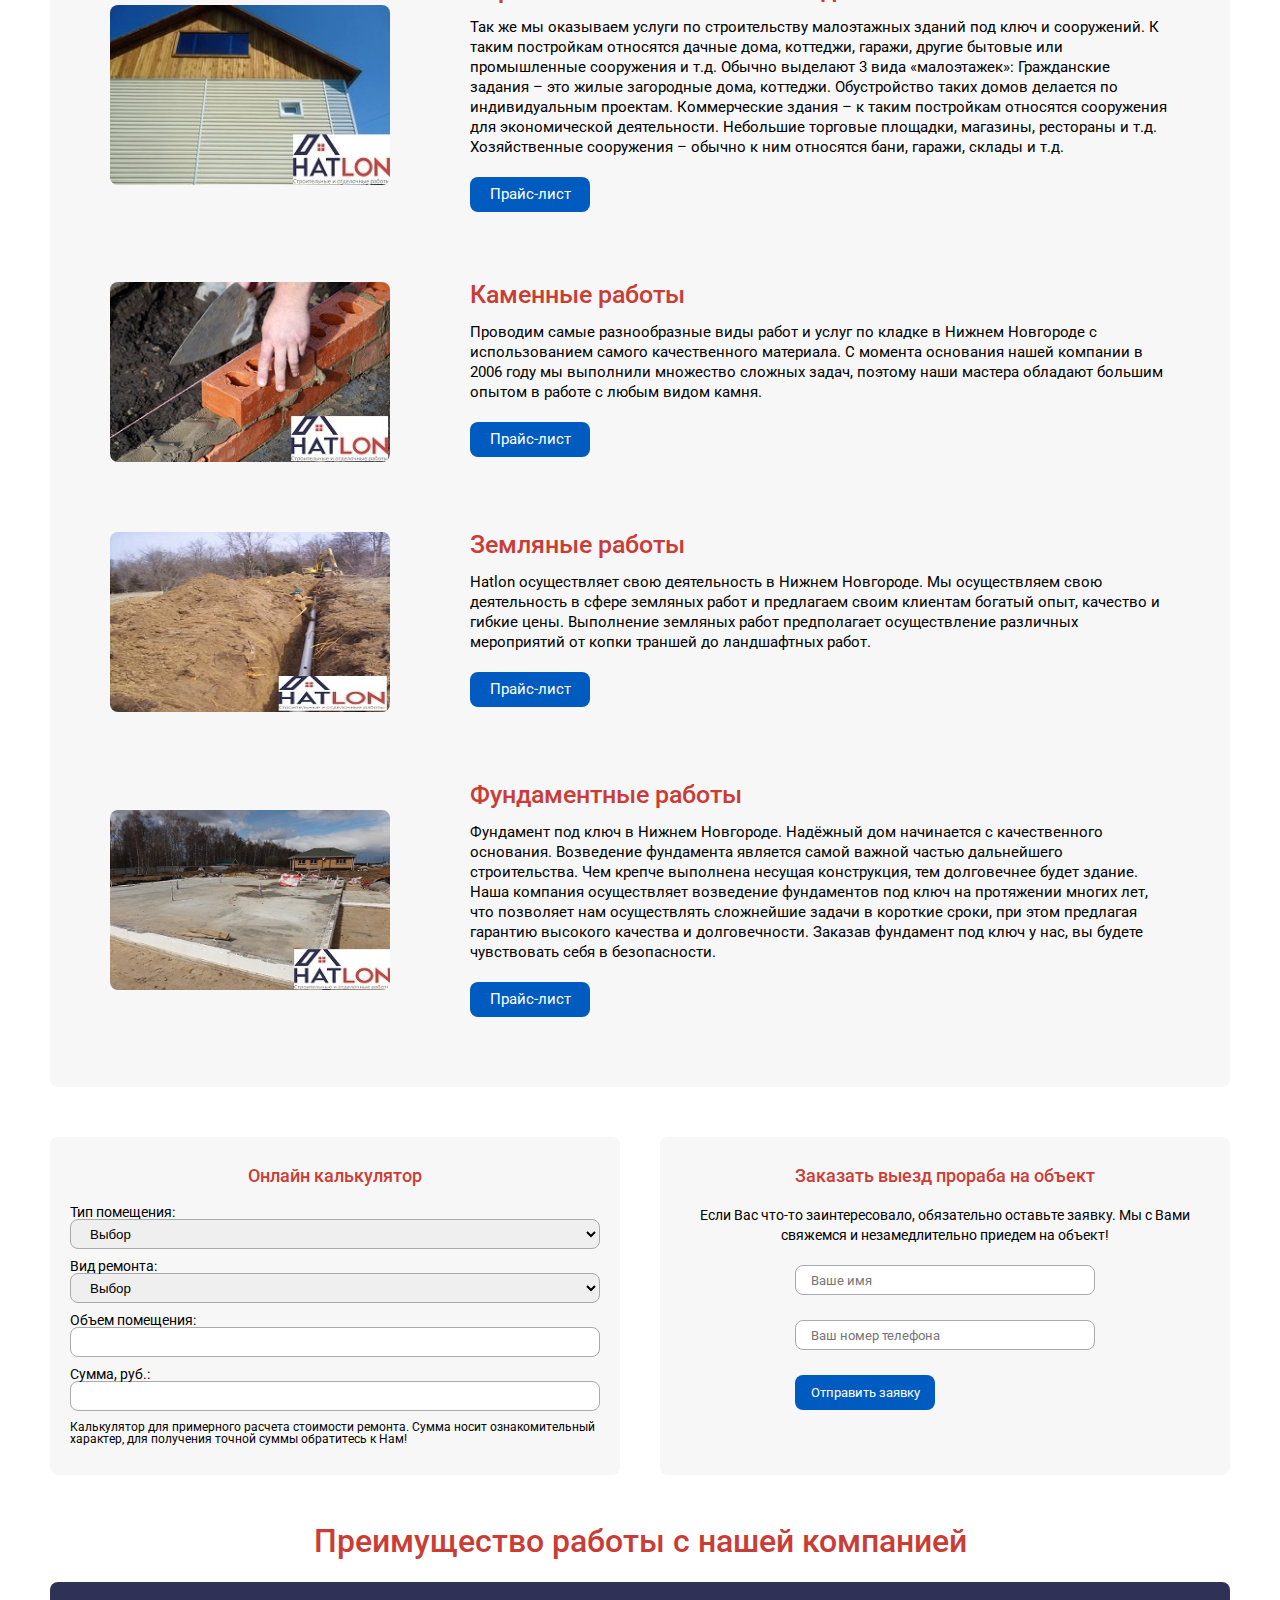
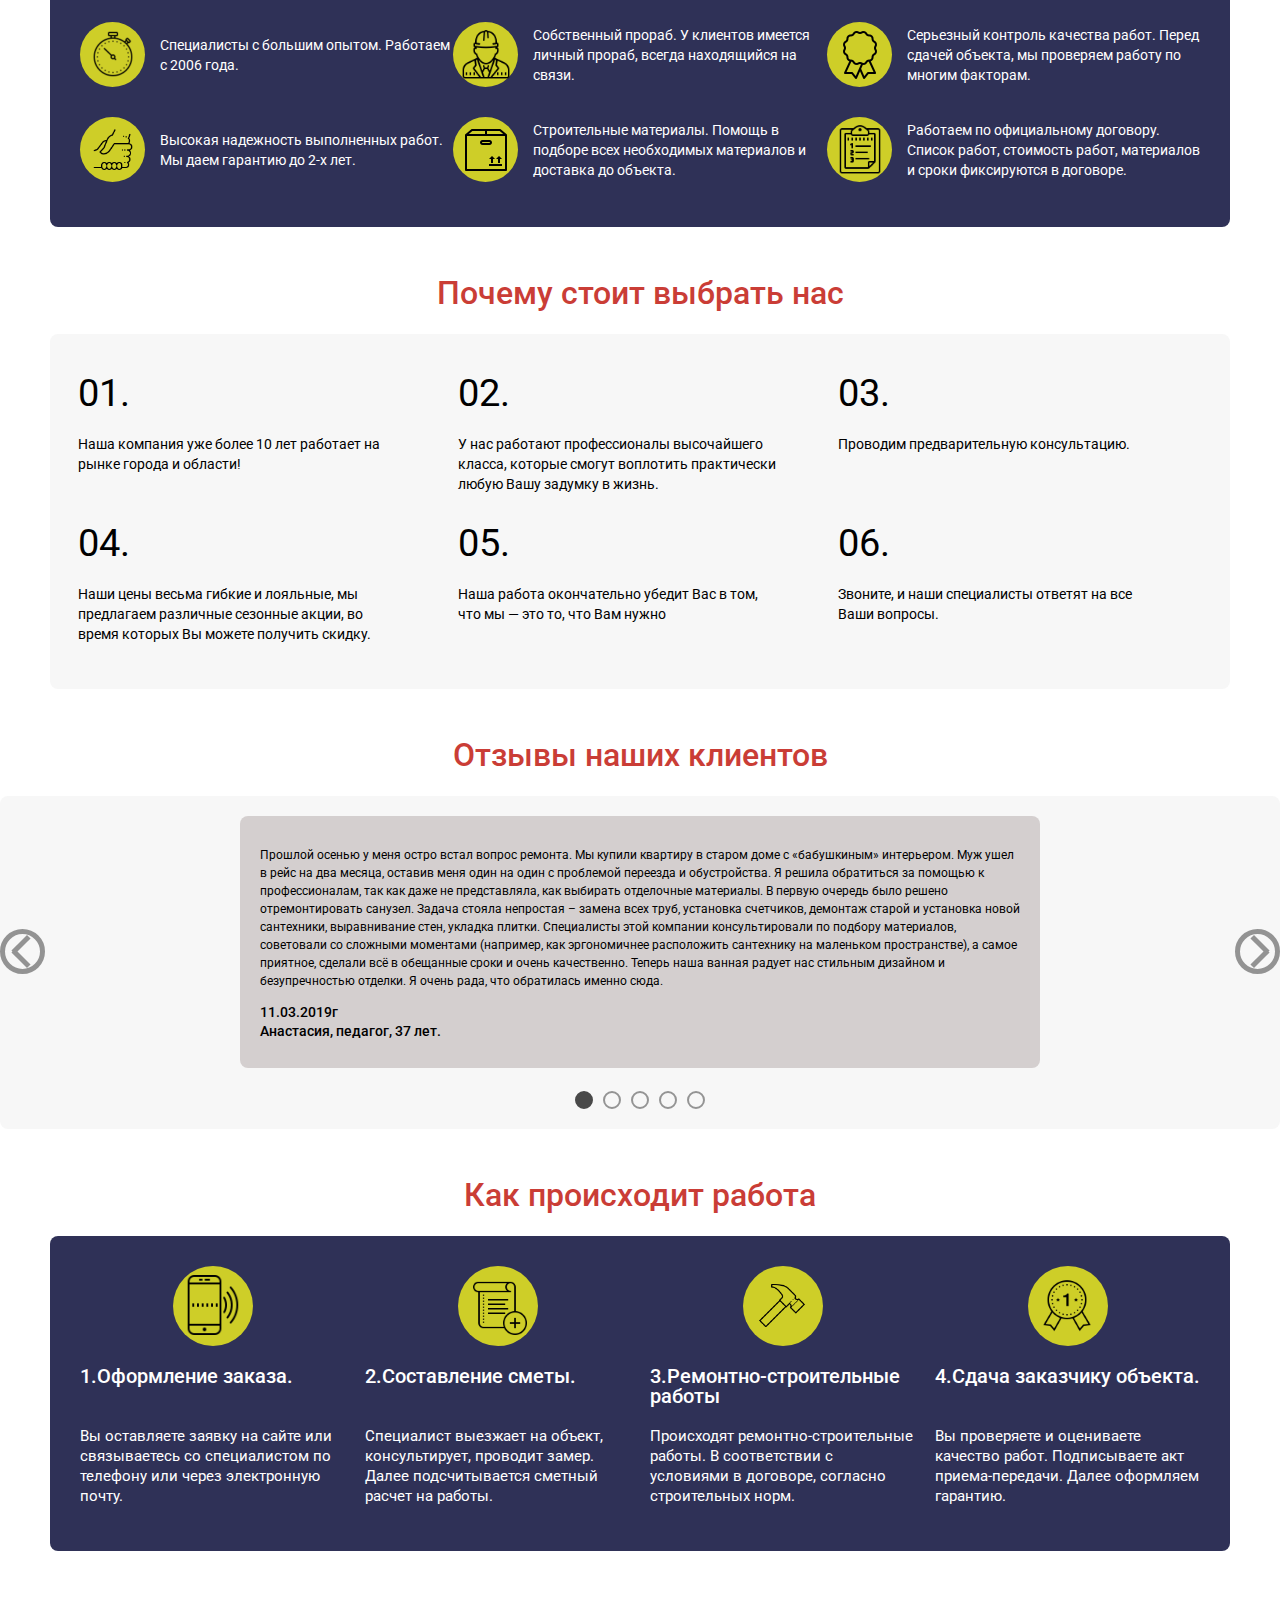
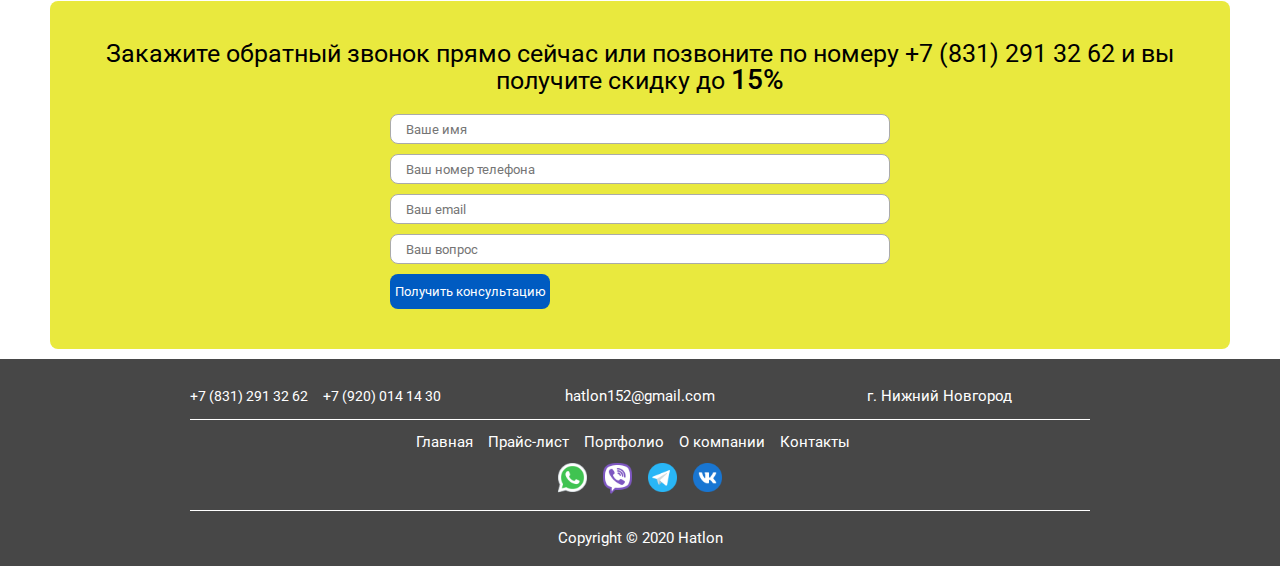
==== commit 2d34a128: "form" ====
--- a/index.html
+++ b/index.html
@@ -87,10 +87,11 @@
 										Оформите заявку прямо сейчас и получите<br> <span>скидку до 15%</span>
 									</h3>
 								</div>
-								<form action="#" class="form__body">
-									<input type="text" class="form__name" placeholder="Ваше имя">
-									<input type="tell" class="form__tell" placeholder="Ваш номер телефона">
+								<form action="#" id="formHeader" class="form__body">
+									<input type="text" class="form__name _req" placeholder="Ваше имя*">
+									<input type="tell" class="form__tell _req _tell" placeholder="Ваш номер телефона*">
 									<button class="form__btn">Отправить заявку</button>
+									<span>Заполните обязательные поля</span>
 								</form>
 							</div>
 						</div>
@@ -138,8 +139,8 @@
 				<form class="сallBack__form" action="">
 					<label for="сallBack__name">Ваше имя</label>
 					<input id="сallBack__name" type="text" placeholder="Имя">
-					<label for="сallBack__phone">Ваше имя</label>
-					<input id="сallBack__phone" type="number" placeholder="+7 (000) 000-00-00">
+					<label for="сallBack__phone">Ваш номер телефона</label>
+					<input id="сallBack__phone" type="text" placeholder="+7 (000) 000-00-00">
 					<button class="сallBack__btn">Заказать звонок</button>
 				</form>
 			</div>					<section class="services">
--- a/css/style.css
+++ b/css/style.css
@@ -463,6 +463,26 @@
 .form__body {
   margin: 20px 0px 0px 0px;
   padding: 0px 20px;
+  position: relative;
+}
+.form__body::after {
+  content: "";
+  position: absolute;
+  top: 0;
+  left: 0;
+  width: 100%;
+  height: 100%;
+  background: url("../img/loading.gif") center no-repeat;
+  background-color: #fff;
+  opacity: 0;
+  visibility: hidden;
+  border-radius: 10px;
+  transition: all 0.5s ease 0s;
+}
+.form__body._sending::after {
+  transition: all 0.5s ease 0s;
+  opacity: 0.8;
+  visibility: visible;
 }
 @media (max-width: 767.98px) {
   .form__body {
@@ -488,6 +508,9 @@
     margin: 0px 0px 7px 0px;
   }
 }
+.form__name._error {
+  box-shadow: 2px 2px 5px 1px red;
+}
 .form__tell {
   display: block;
   margin: 0px 0px 25px 0px;
@@ -506,6 +529,9 @@
   .form__tell {
     margin: 0px 0px 7px 0px;
   }
+}
+.form__tell._error {
+  box-shadow: 2px 2px 5px 1px red;
 }
 .form__btn {
   display: block;
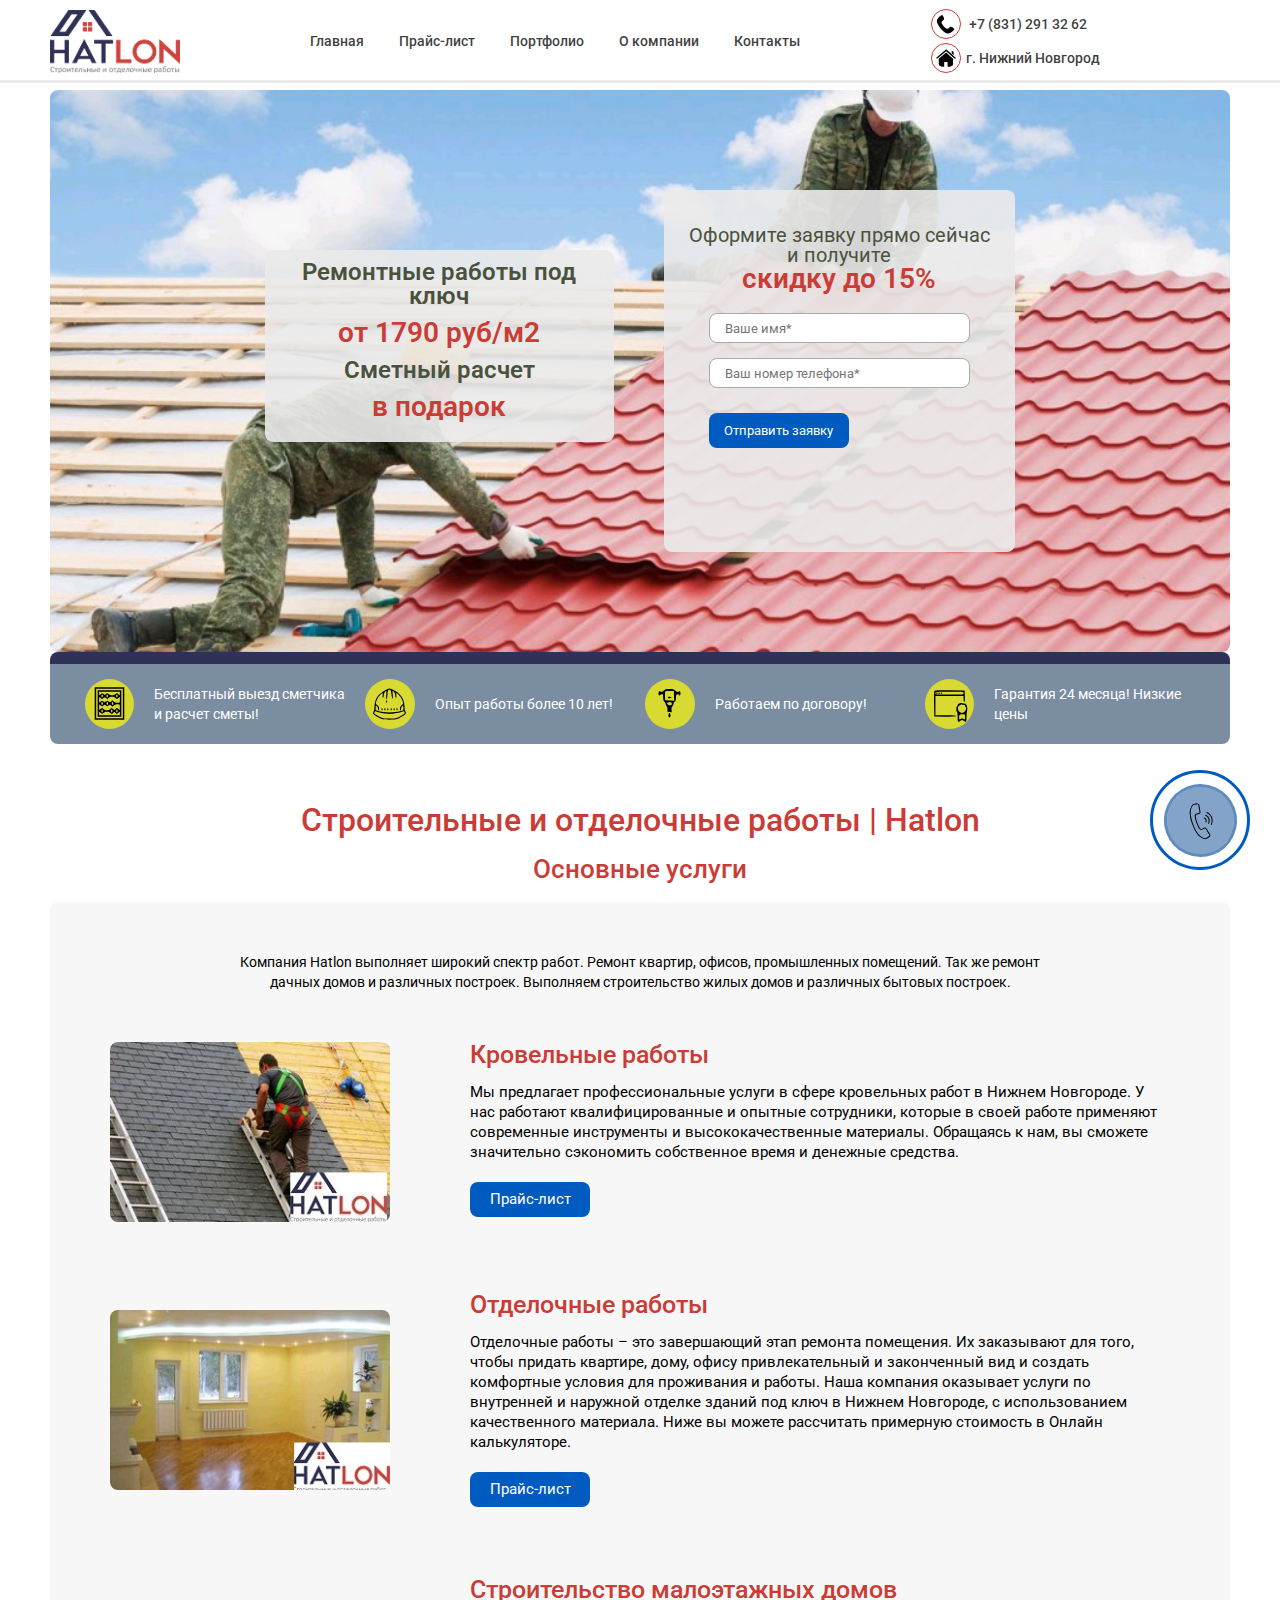
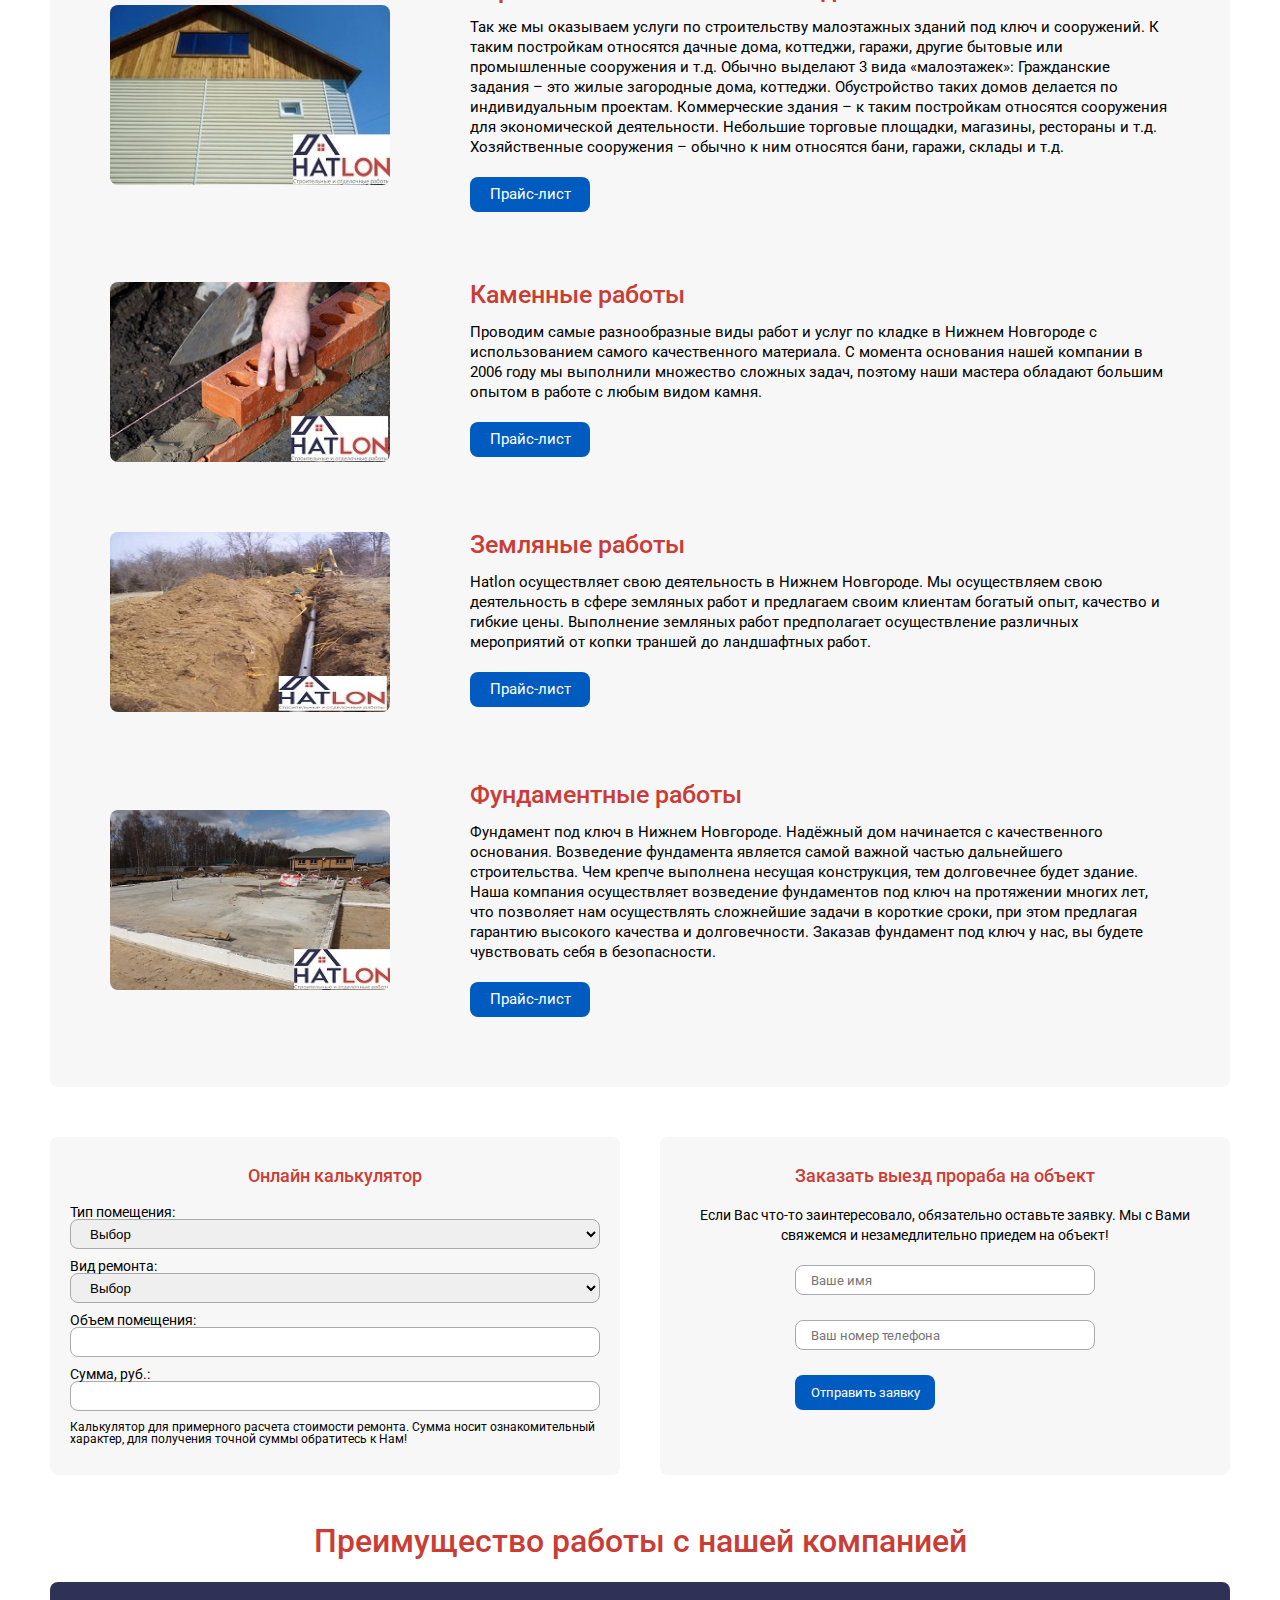
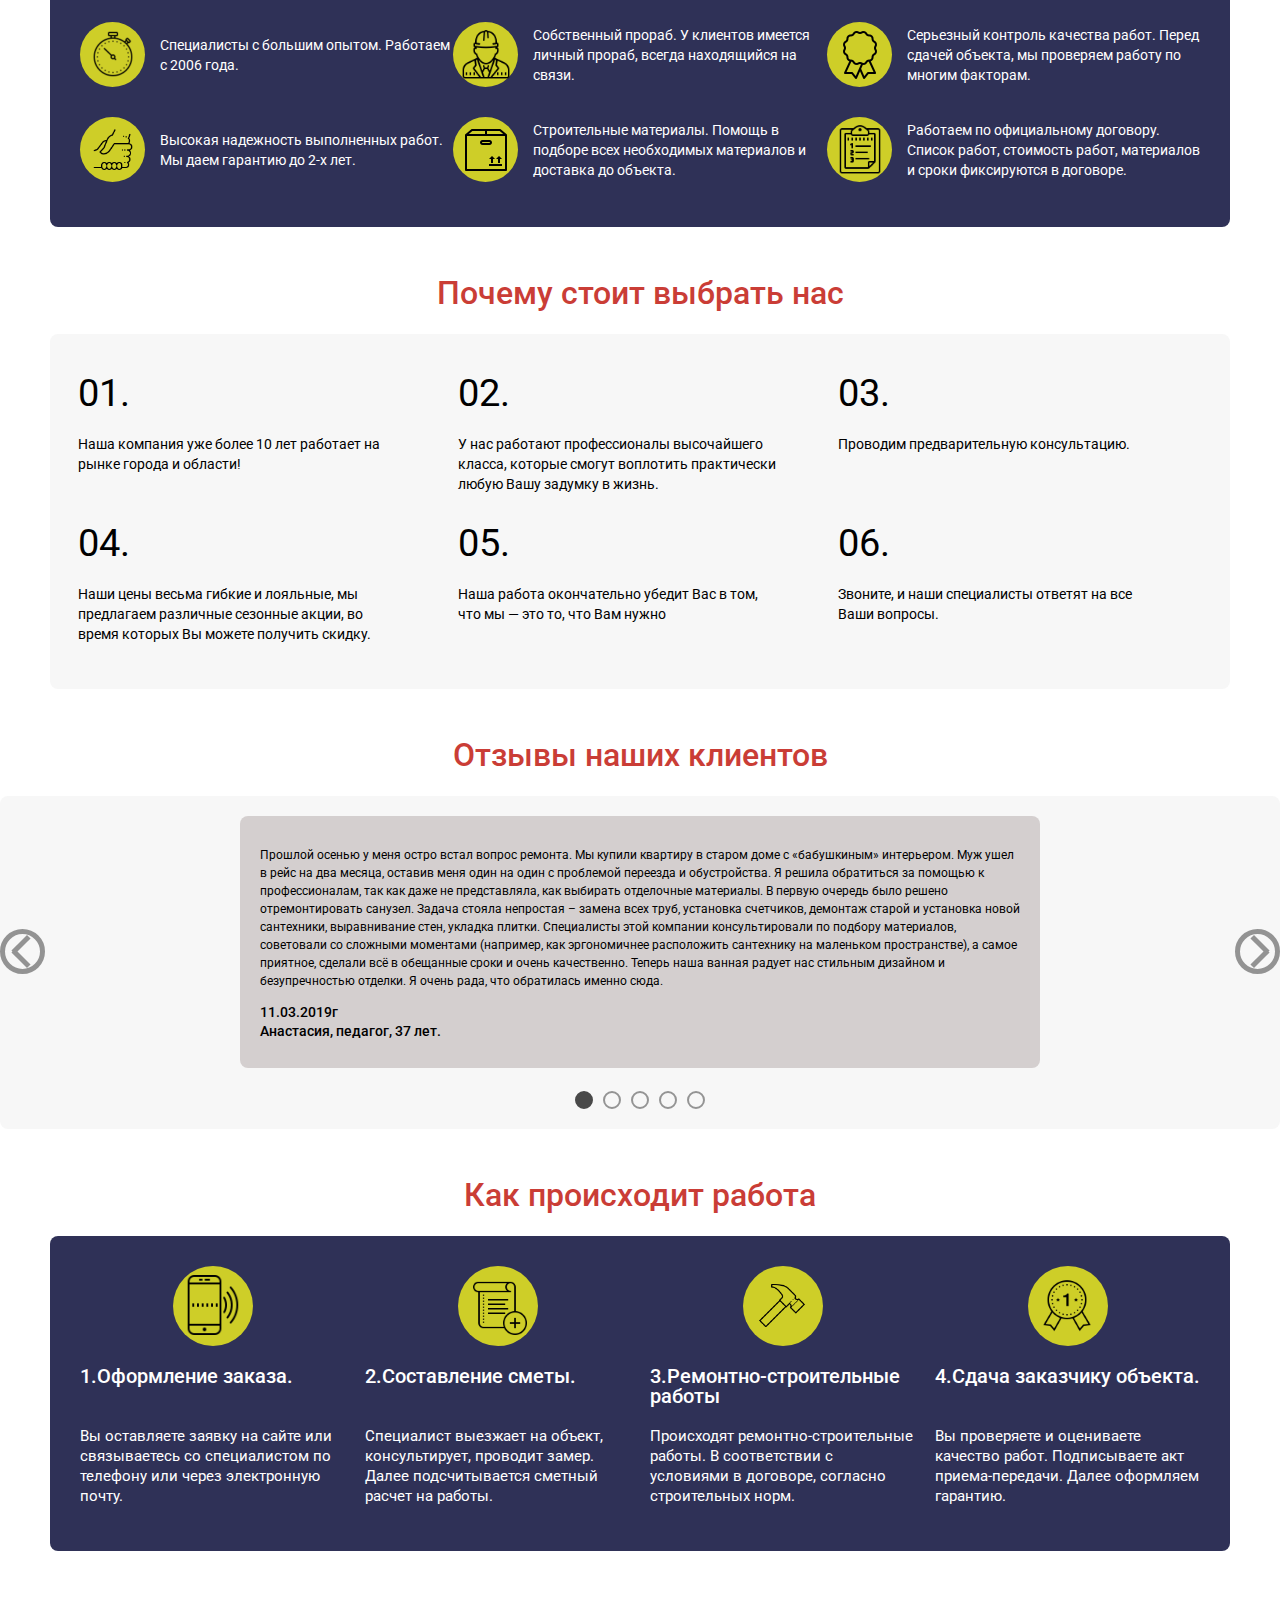
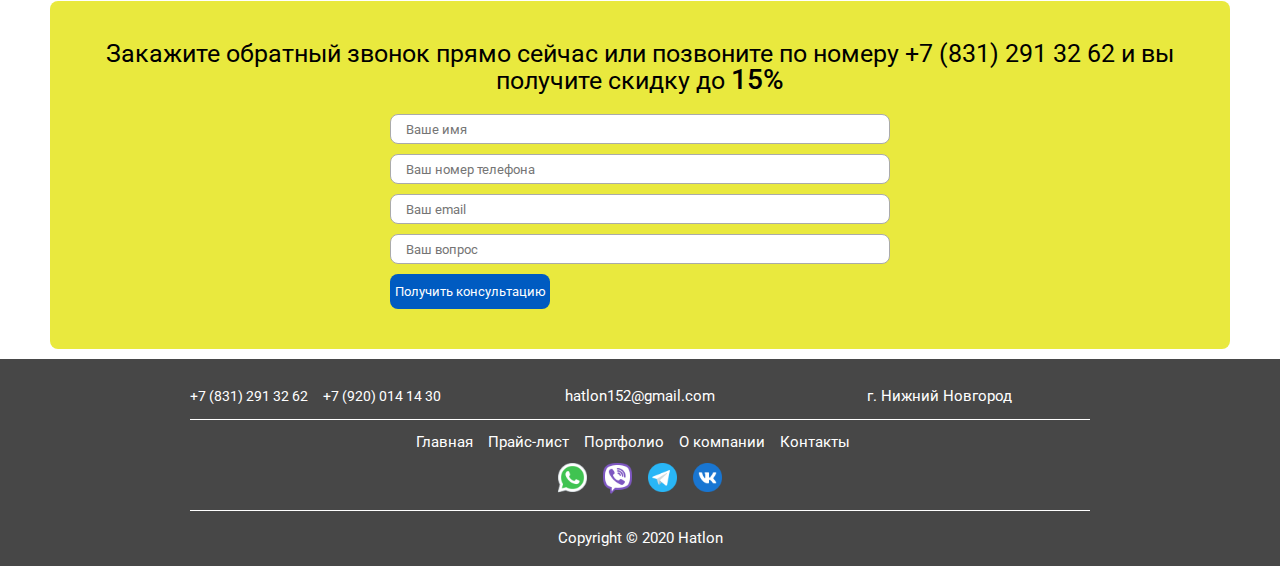
==== commit b1abde49: "add form and PHP" ====
--- a/index.html
+++ b/index.html
@@ -88,8 +88,8 @@
 									</h3>
 								</div>
 								<form action="#" id="formHeader" class="form__body">
-									<input type="text" class="form__name _req" placeholder="Ваше имя*">
-									<input type="tell" class="form__tell _req _tell" placeholder="Ваш номер телефона*">
+									<input type="text" class="form__name _req" name="name" placeholder="Ваше имя*">
+									<input type="text" class="form__tell _req _tell" name="tell" placeholder="Ваш номер телефона*">
 									<button class="form__btn">Отправить заявку</button>
 									<span>Заполните обязательные поля</span>
 								</form>
--- a/css/style.css
+++ b/css/style.css
@@ -479,10 +479,24 @@
   border-radius: 10px;
   transition: all 0.5s ease 0s;
 }
+.form__body span {
+  display: none;
+  background-color: red;
+  text-align: center;
+  border-radius: 8px;
+  font-size: 15px;
+  color: #ffffff;
+  opacity: 0.8;
+  margin: 10px 0px 0px 0px;
+  padding: 10px 0px 10px 0px;
+}
 .form__body._sending::after {
   transition: all 0.5s ease 0s;
   opacity: 0.8;
   visibility: visible;
+}
+.form__body._emptyinput span {
+  display: block;
 }
 @media (max-width: 767.98px) {
   .form__body {
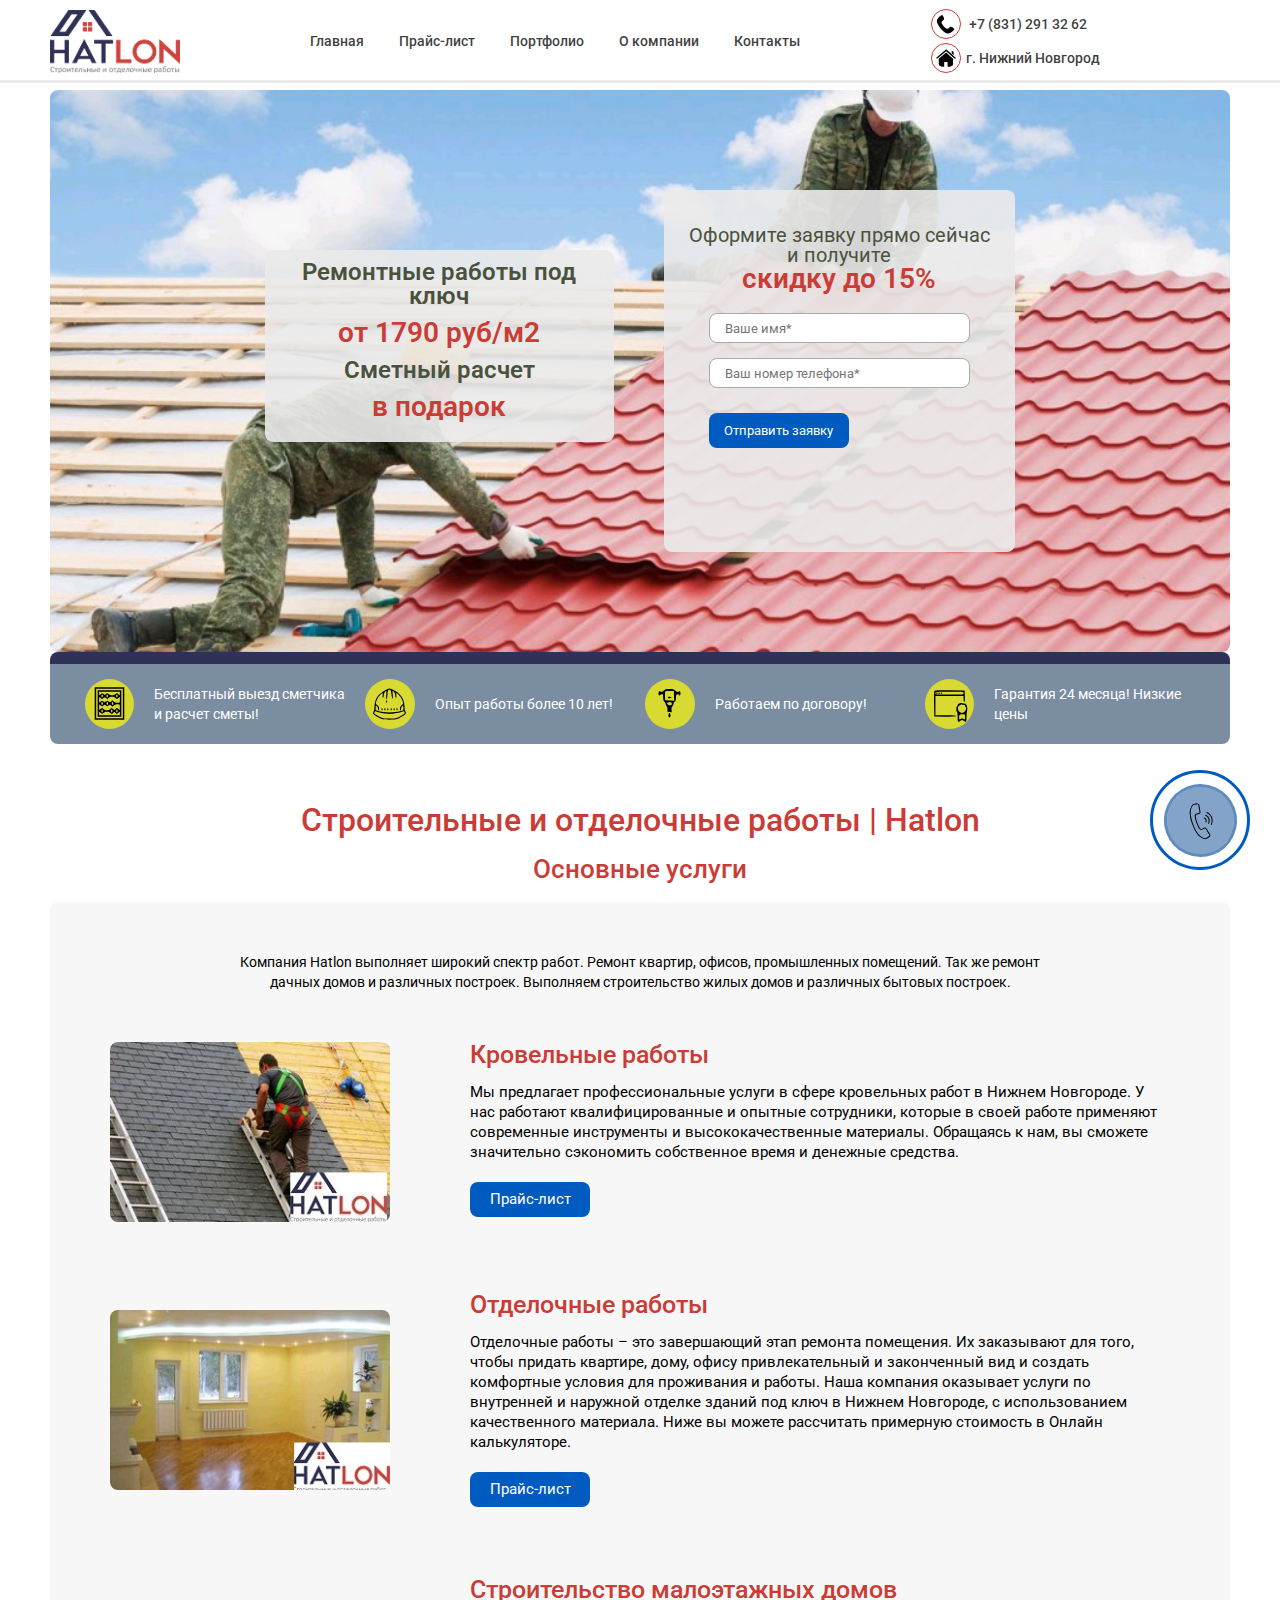
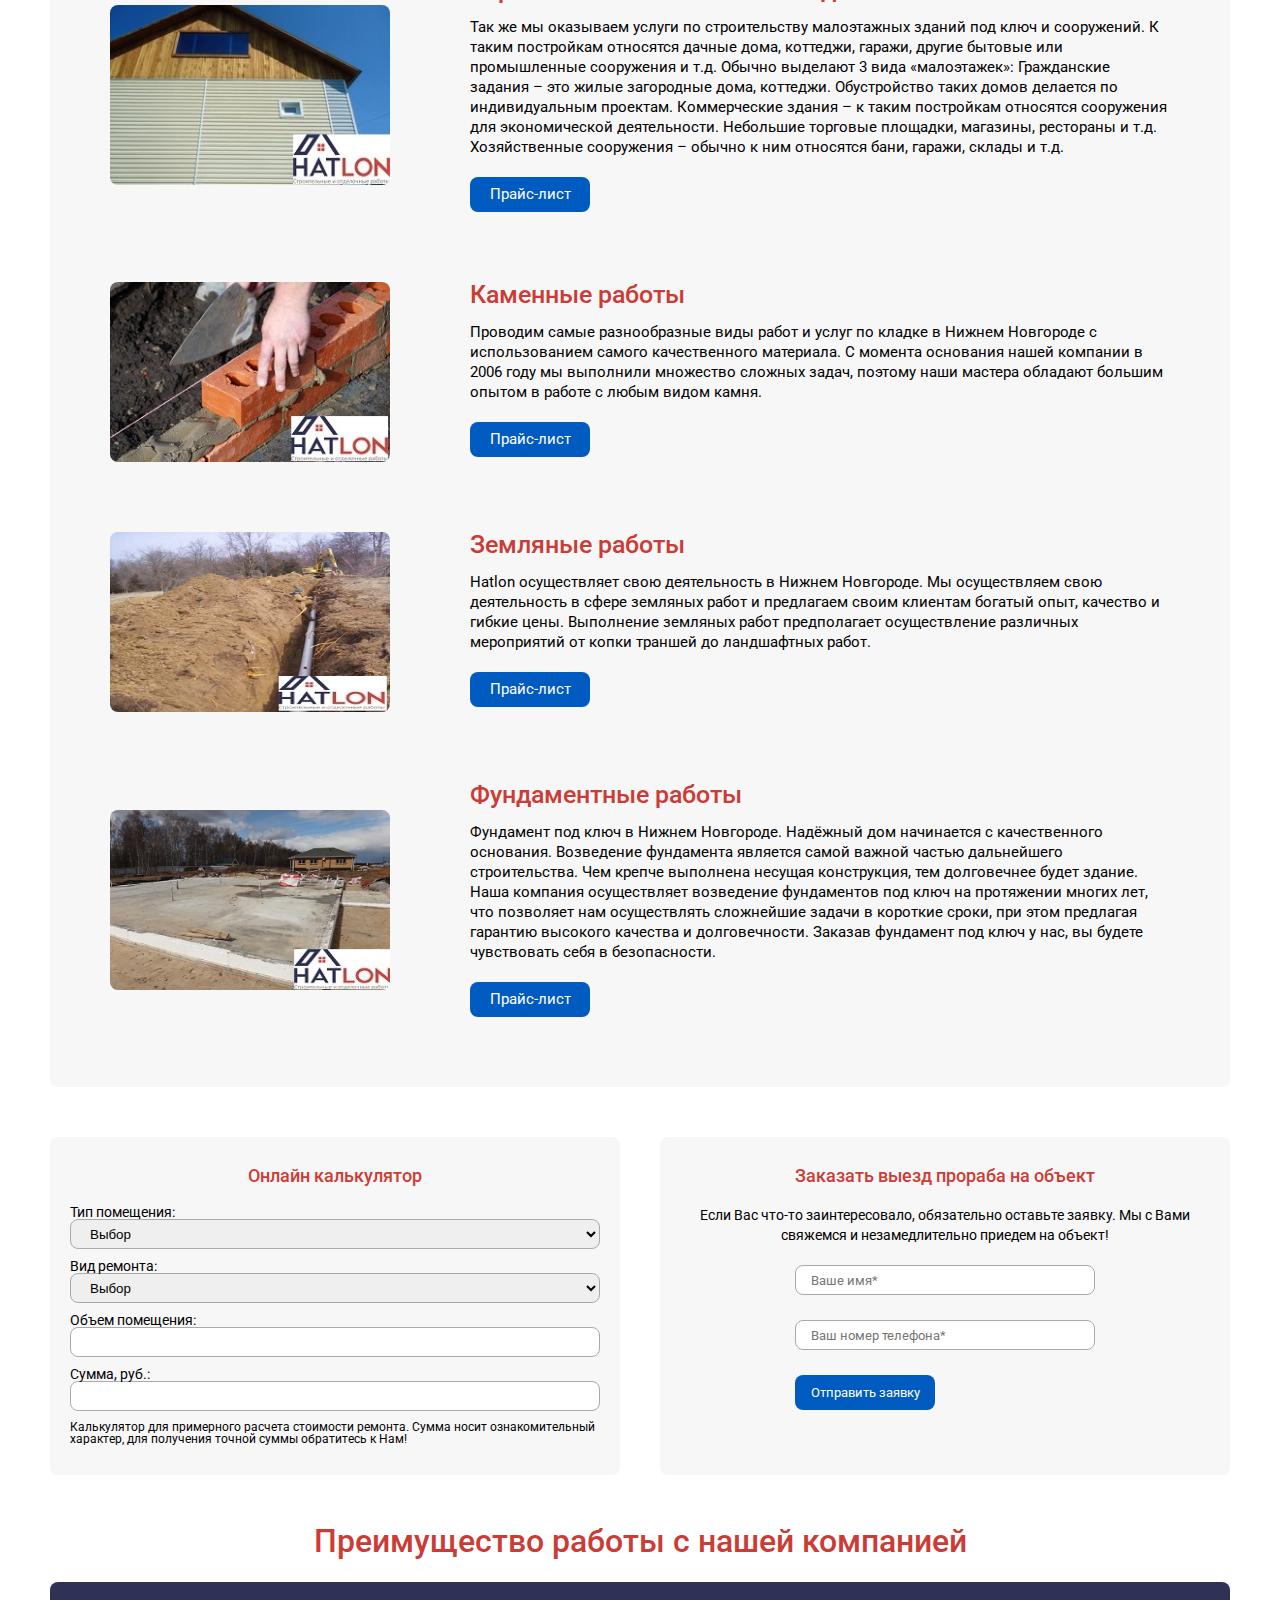
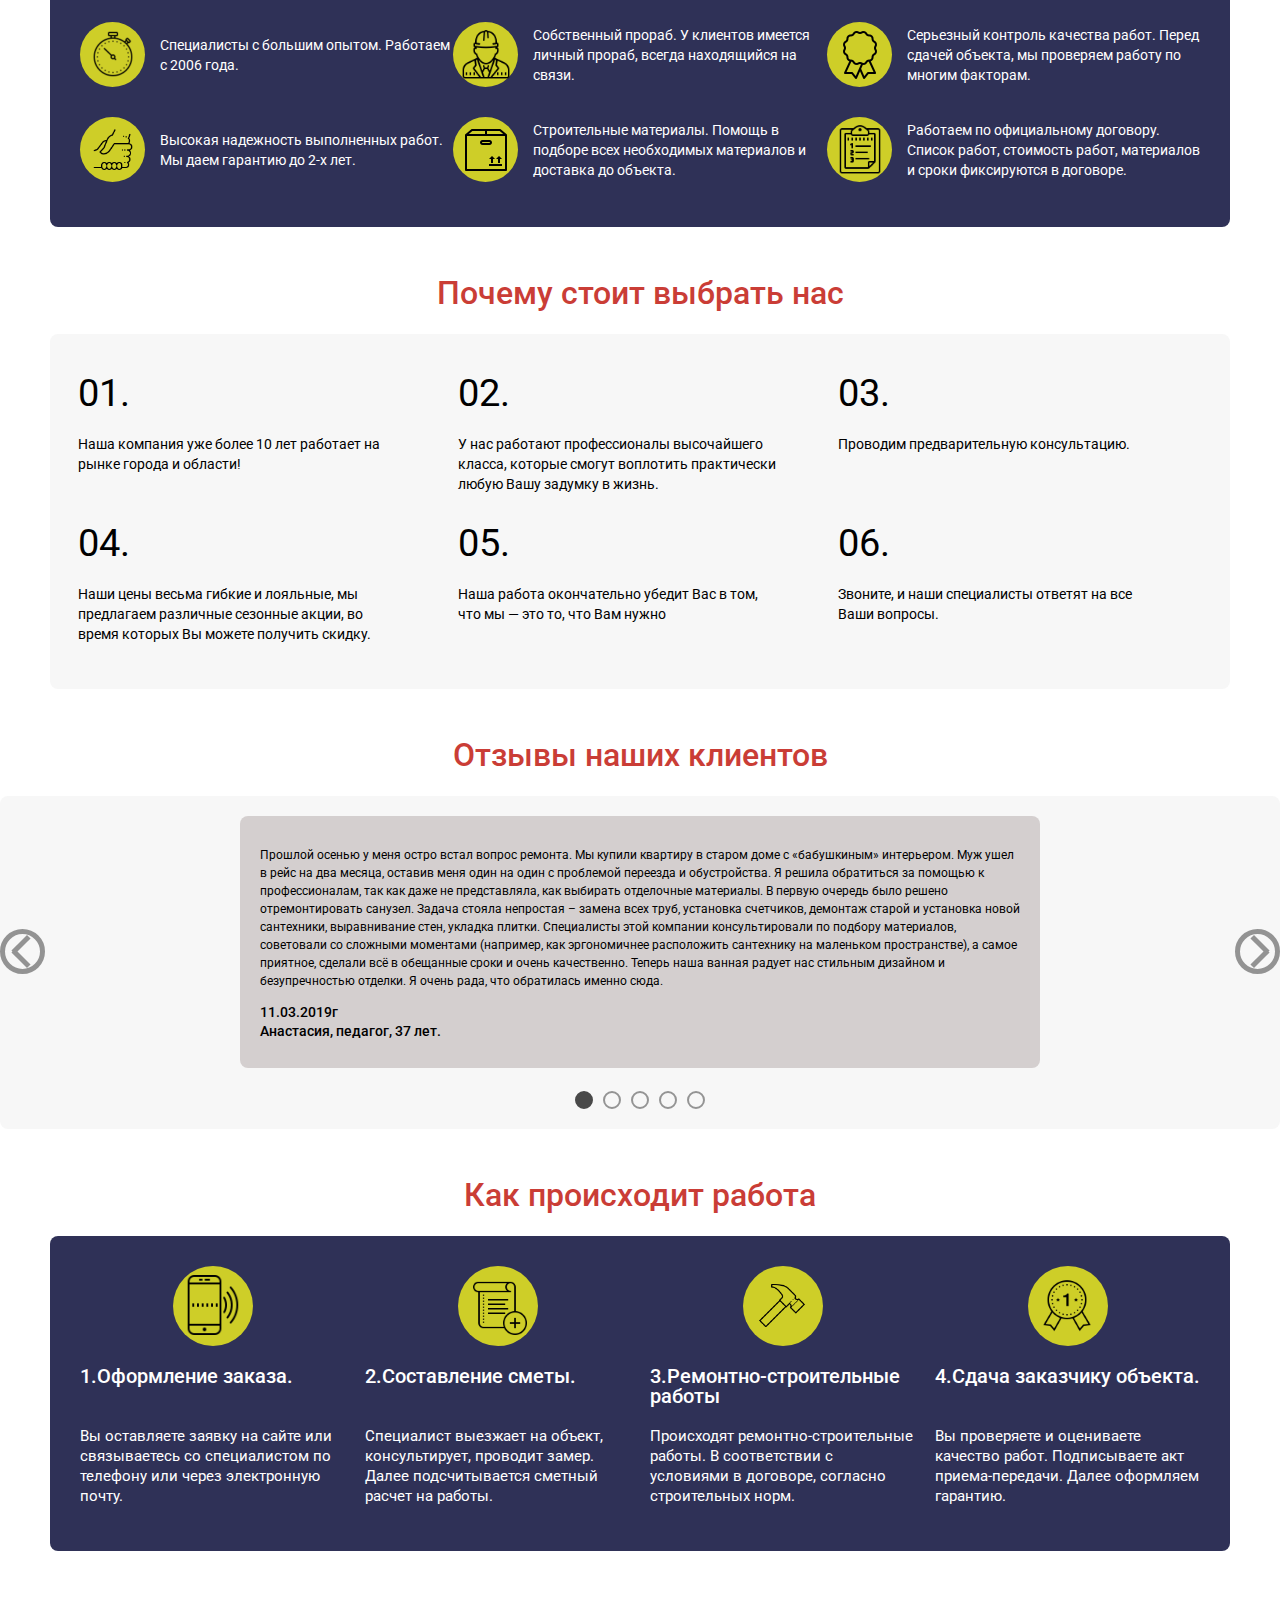
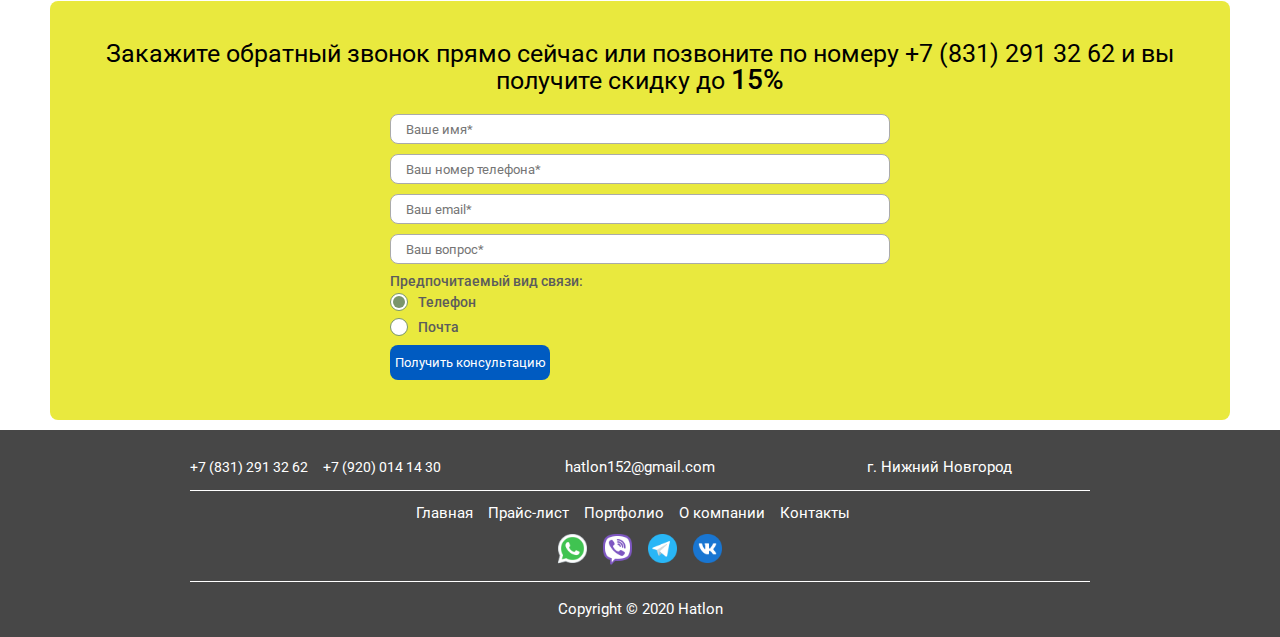
==== commit 8cf3b522: "new form" ====
--- a/index.html
+++ b/index.html
@@ -88,10 +88,10 @@
 									</h3>
 								</div>
 								<form action="#" id="formHeader" class="form__body">
-									<input type="text" class="form__name _req" name="name" placeholder="Ваше имя*">
-									<input type="text" class="form__tell _req _tell" name="tell" placeholder="Ваш номер телефона*">
+									<input type="text" class="form__name _reqHeader" name="name" placeholder="Ваше имя*">
+									<input type="text" class="form__tell _reqHeader _tellHeader" name="tell" placeholder="Ваш номер телефона*">
 									<button class="form__btn">Отправить заявку</button>
-									<span>Заполните обязательные поля</span>
+									<span id="emptyInfoHeader"></span>
 								</form>
 							</div>
 						</div>
@@ -136,12 +136,13 @@
 				<div class="callBack__body" id="сallBackBody">
 					<img src="img/call.svg" alt="">
 				</div>
-				<form class="сallBack__form" action="">
+				<form class="сallBack__form" id="CallBack" action="#">
 					<label for="сallBack__name">Ваше имя</label>
-					<input id="сallBack__name" type="text" placeholder="Имя">
+					<input id="сallBack__name" class="_reqCallBack" type="text" name="name" placeholder="Имя*">
 					<label for="сallBack__phone">Ваш номер телефона</label>
-					<input id="сallBack__phone" type="text" placeholder="+7 (000) 000-00-00">
+					<input id="сallBack__phone" class="_reqCallBack _tellCallBack" type="text" name="tell" placeholder="+7 (000) 000-00-00*">
 					<button class="сallBack__btn">Заказать звонок</button>
+					<span id="emptyInfoCallBack"></span>
 				</form>
 			</div>					<section class="services">
 						<div class="container">
@@ -322,10 +323,11 @@
 									</div>
 									<p>Если Вас что-то заинтересовало, обязательно оставьте заявку. Мы с Вами свяжемся и незамедлительно приедем на
 										объект!</p>
-									<form class="calculator__body">
-										<input type="text" class="calculator__input-name" placeholder="Ваше имя">
-										<input type="text" class="calculator__input-nom" placeholder="Ваш номер телефона">
+									<form action="#" class="calculator__body" id="formCalculator">
+										<input type="text" class="calculator__input-name _reqCalc" name="name" placeholder="Ваше имя*">
+										<input type="text" class="calculator__input-nom _reqCalc _tellCalc" name="tell" placeholder="Ваш номер телефона*">
 										<button class="calculator__btn">Отправить заявку</button>
+										<span id="emptyInfoCalc"></span>
 									</form>
 								</div>
 							</div>
@@ -538,20 +540,15 @@
 									</div>
 									<div class="reviews__slide">
 										<div class="reviews__item">
-											<p class="reviews__text">Обращался в компанию для постройки бани в загородном доме. Задача была построить с нуля
-												баню площадью около 20 м2 с
-												предбанником и парилкой, проложить коммуникации. Остальным занимался сам. Материалы были частично мои, частично
-												закупала
-												фирма. Сразу были предложены несколько вариантов – и по планировке, и по выбору материала. Так как я сам
-												немного
-												разбираюсь в подобных работах, легко находил общий язык со строителями. Меня порадовало, что к моим пожеланиям
-												прислушивались, учли все нюансы по теплоизоляции и вытяжке. Работа выполнена профессионально. Если какие-то
-												моменты не
-												устраивали, своевременно всё исправлялось и дорабатывалось. Советую всем!
-											</p>
-											<time>29.05.2018г</time>
+											<p class="reviews__text">У меня двое детей — дошкольников. Недавно мы с мужем озадачились ремонтом детской. Хотелось сделать светлую и уютную
+											комнату. Подруга дала контакты отделочников этой компании. Ребята очень качественно покрасили стены, сделали необычный
+											дизайн в морской тематике (так хотелось сыновьям), положили практичный линолеум, поменяли межкомнатную дверь. Все мелочи
+											– розетки, выключатель, плинтусы – без нареканий. Самое главное, работы не затянули, уложились в неделю. И я, и дети
+											остались довольны. Теперь планирую ремонт спальни и кухни.
+											</p>
+											<time>17.04.2018г</time>
 											<p class="reviews__signature">
-												Андрей, инженер, 52 года.
+												Анна, домохозяйка, 30 лет.
 											</p>
 										</div>
 									</div>
@@ -631,12 +628,24 @@
 								<div class="formSection__title">
 									<h3>Закажите обратный звонок прямо сейчас или позвоните по номеру <a href="tel:+78312913262">+7 (831) 291 32 62</a> и вы получите скидку до <span>15%</span></h3>
 								</div>
-								<form class="formSection__form">
-									<input type="text" class="formSection__name" placeholder="Ваше имя">
-									<input type="text" class="formSection__phone" placeholder="Ваш номер телефона">
-									<input type="text" class="formSection__mail" placeholder="Ваш email">
-									<input type="text" class="formSection__text" placeholder="Ваш вопрос">
+								<form class="formSection__form" id="formFuter" action="#">
+									<input type="text" class="formSection__name _reqFooterForm" name="name" placeholder="Ваше имя*">
+									<input type="text" class="formSection__phone _reqFooterForm _tellFooterForm" name="tell" placeholder="Ваш номер телефона*">
+									<input type="text" class="formSection__mail _reqFooterForm _mail" name="mail" placeholder="Ваш email*">
+									<input type="text" class="formSection__text _reqFooterForm" name="text" placeholder="Ваш вопрос*">
+									<div class="formSection__options">
+										<p>Предпочитаемый вид связи:</p>
+										<div class="formSection__options-item">
+											<input id="typeTell" checked type="radio" value="phone" name="typeCommunication">
+											<label class="formSection__lable" for="typeTell">Телефон</label>
+										</div>
+										<div class="formSection__options-item">
+											<input id="typeMail" type="radio" value="mail" name="typeCommunication">
+											<label class="formSection__lable" for="typeMail">Почта</label>
+										</div>
+									</div>
 									<button class="formSection__btn">Получить консультацию</button>
+									<span id="emptyInfoFooterForm"></span>
 								</form>
 							</div>
 						</div>
--- a/css/style.css
+++ b/css/style.css
@@ -369,7 +369,7 @@
 }
 .promo__form {
   background-color: #eaeaeae7;
-  padding: 35px 25px;
+  padding: 35px 25px 0px 25px;
   flex: 0 1 50%;
   border-radius: 8px;
 }
@@ -484,7 +484,7 @@
   background-color: red;
   text-align: center;
   border-radius: 8px;
-  font-size: 15px;
+  font-size: 12px;
   color: #ffffff;
   opacity: 0.8;
   margin: 10px 0px 0px 0px;
@@ -498,6 +498,10 @@
 .form__body._emptyinput span {
   display: block;
 }
+.form__body._successfully span {
+  display: block;
+  background-color: green;
+}
 @media (max-width: 767.98px) {
   .form__body {
     margin: 10px 0px 0px 0px;
@@ -522,7 +526,7 @@
     margin: 0px 0px 7px 0px;
   }
 }
-.form__name._error {
+.form__name._errorHeader {
   box-shadow: 2px 2px 5px 1px red;
 }
 .form__tell {
@@ -544,7 +548,7 @@
     margin: 0px 0px 7px 0px;
   }
 }
-.form__tell._error {
+.form__tell._errorHeader {
   box-shadow: 2px 2px 5px 1px red;
 }
 .form__btn {
@@ -585,8 +589,10 @@
 .сallBack__form {
   position: absolute;
   display: none;
-  top: -210px;
+  top: -255px;
   left: -130px;
+  width: 230px;
+  height: 240px;
   background-color: #eaeaea;
   padding: 20px;
   border-radius: 8px;
@@ -594,6 +600,43 @@
 }
 .сallBack__form.activeCallBack {
   display: block;
+}
+.сallBack__form::after {
+  content: "";
+  position: absolute;
+  top: 0;
+  left: 0;
+  width: 100%;
+  height: 100%;
+  background: url("../img/loading.gif") center no-repeat;
+  background-color: #fff;
+  opacity: 0;
+  visibility: hidden;
+  border-radius: 8px;
+  transition: all 0.5s ease 0s;
+}
+.сallBack__form span {
+  display: none;
+  background-color: red;
+  text-align: center;
+  border-radius: 8px;
+  font-size: 12px;
+  color: #ffffff;
+  opacity: 0.8;
+  margin: 10px 0px 0px 0px;
+  padding: 10px 0px 10px 0px;
+}
+.сallBack__form._sending::after {
+  transition: all 0.5s ease 0s;
+  opacity: 0.8;
+  visibility: visible;
+}
+.сallBack__form._emptyinput span {
+  display: block;
+}
+.сallBack__form._successfully span {
+  display: block;
+  background-color: green;
 }
 .сallBack__form input {
   display: block;
@@ -608,6 +651,9 @@
 .сallBack__form input:focus {
   transition: all 0.5s ease 0s;
   box-shadow: 2px 2px 5px 1px #005bc1;
+}
+.сallBack__form input._errorCallBack {
+  box-shadow: 2px 2px 5px 1px red;
 }
 .сallBack__btn {
   display: block;
@@ -718,6 +764,44 @@
 .formSection__form {
   max-width: 500px;
   margin: 20px auto 0px auto;
+  position: relative;
+}
+.formSection__form::after {
+  content: "";
+  position: absolute;
+  top: 0;
+  left: 0;
+  width: 100%;
+  height: 100%;
+  background: url("../img/loading.gif") center no-repeat;
+  background-color: #fff;
+  opacity: 0;
+  visibility: hidden;
+  border-radius: 8px;
+  transition: all 0.5s ease 0s;
+}
+.formSection__form span {
+  display: none;
+  background-color: red;
+  text-align: center;
+  border-radius: 8px;
+  font-size: 12px;
+  color: #ffffff;
+  opacity: 0.8;
+  margin: 10px 0px 0px 0px;
+  padding: 10px 0px 10px 0px;
+}
+.formSection__form._sending::after {
+  transition: all 0.5s ease 0s;
+  opacity: 0.8;
+  visibility: visible;
+}
+.formSection__form._emptyinput span {
+  display: block;
+}
+.formSection__form._successfully span {
+  display: block;
+  background-color: green;
 }
 .formSection__name {
   display: block;
@@ -733,6 +817,9 @@
   transition: all 0.5s ease 0s;
   box-shadow: 2px 2px 5px 1px #005bc1;
 }
+.formSection__name._errorFooter {
+  box-shadow: 2px 2px 5px 1px red;
+}
 .formSection__phone {
   display: block;
   margin: 0px 0px 10px 0px;
@@ -747,6 +834,9 @@
   transition: all 0.5s ease 0s;
   box-shadow: 2px 2px 5px 1px #005bc1;
 }
+.formSection__phone._errorFooter {
+  box-shadow: 2px 2px 5px 1px red;
+}
 .formSection__mail {
   display: block;
   margin: 0px 0px 10px 0px;
@@ -761,6 +851,9 @@
   transition: all 0.5s ease 0s;
   box-shadow: 2px 2px 5px 1px #005bc1;
 }
+.formSection__mail._errorFooter {
+  box-shadow: 2px 2px 5px 1px red;
+}
 .formSection__text {
   display: block;
   margin: 0px 0px 10px 0px;
@@ -775,6 +868,9 @@
   transition: all 0.5s ease 0s;
   box-shadow: 2px 2px 5px 1px #005bc1;
 }
+.formSection__text._errorFooter {
+  box-shadow: 2px 2px 5px 1px red;
+}
 .formSection__btn {
   display: block;
   height: 35px;
@@ -794,6 +890,55 @@
     width: 130px;
     font-size: 10px;
   }
+}
+.formSection__options {
+  margin: 7px 0px;
+}
+.formSection__options p {
+  color: #5c5c5c;
+  font-weight: 500;
+  margin: 0px 0px 5px 0px;
+}
+.formSection__options-item {
+  margin: 0px 0px 5px 0px;
+}
+.formSection__options-item input {
+  cursor: pointer;
+  display: none;
+}
+.formSection__options-item input:checked + .formSection__lable::after {
+  transition: all 0.3s ease 0s;
+  transform: scale(1);
+}
+.formSection__lable {
+  display: inline-flex;
+  cursor: pointer;
+  color: #5c5c5c;
+  font-weight: 500;
+  align-items: center;
+  position: relative;
+}
+.formSection__lable::before {
+  content: "";
+  flex: 0 0 18px;
+  height: 18px;
+  align-self: flex-start;
+  background-color: #ffffff;
+  border-radius: 50%;
+  border: 1px solid #7a956b;
+  margin: 0px 10px 0px 0px;
+}
+.formSection__lable::after {
+  content: "";
+  transition: all 0.3s ease 0s;
+  position: absolute;
+  top: 3px;
+  left: 3px;
+  width: 12px;
+  height: 12px;
+  background-color: #7a956b;
+  border-radius: 50%;
+  transform: scale(0);
 }
 
 .footer {
@@ -2199,6 +2344,44 @@
 .calculator__body {
   margin: 20px auto 0px auto;
   max-width: 300px;
+  position: relative;
+}
+.calculator__body::after {
+  content: "";
+  position: absolute;
+  top: 0;
+  left: 0;
+  width: 100%;
+  height: 100%;
+  background: url("../img/loading.gif") center no-repeat;
+  background-color: #fff;
+  opacity: 0;
+  visibility: hidden;
+  border-radius: 8px;
+  transition: all 0.5s ease 0s;
+}
+.calculator__body span {
+  display: none;
+  background-color: red;
+  text-align: center;
+  border-radius: 8px;
+  font-size: 12px;
+  color: #ffffff;
+  opacity: 0.8;
+  margin: 10px 0px 0px 0px;
+  padding: 10px 0px 10px 0px;
+}
+.calculator__body._sending::after {
+  transition: all 0.5s ease 0s;
+  opacity: 0.8;
+  visibility: visible;
+}
+.calculator__body._emptyinput span {
+  display: block;
+}
+.calculator__body._successfully span {
+  display: block;
+  background-color: green;
 }
 .calculator__input-name {
   display: block;
@@ -2214,6 +2397,9 @@
   transition: all 0.5s ease 0s;
   box-shadow: 2px 2px 5px 1px #005bc1;
 }
+.calculator__input-name._errorCalc {
+  box-shadow: 2px 2px 5px 1px red;
+}
 @media (max-width: 767.98px) {
   .calculator__input-name {
     margin: 0px 0px 7px 0px;
@@ -2232,6 +2418,9 @@
 .calculator__input-nom:focus {
   transition: all 0.5s ease 0s;
   box-shadow: 2px 2px 5px 1px #005bc1;
+}
+.calculator__input-nom._errorCalc {
+  box-shadow: 2px 2px 5px 1px red;
 }
 @media (max-width: 767.98px) {
   .calculator__input-nom {
